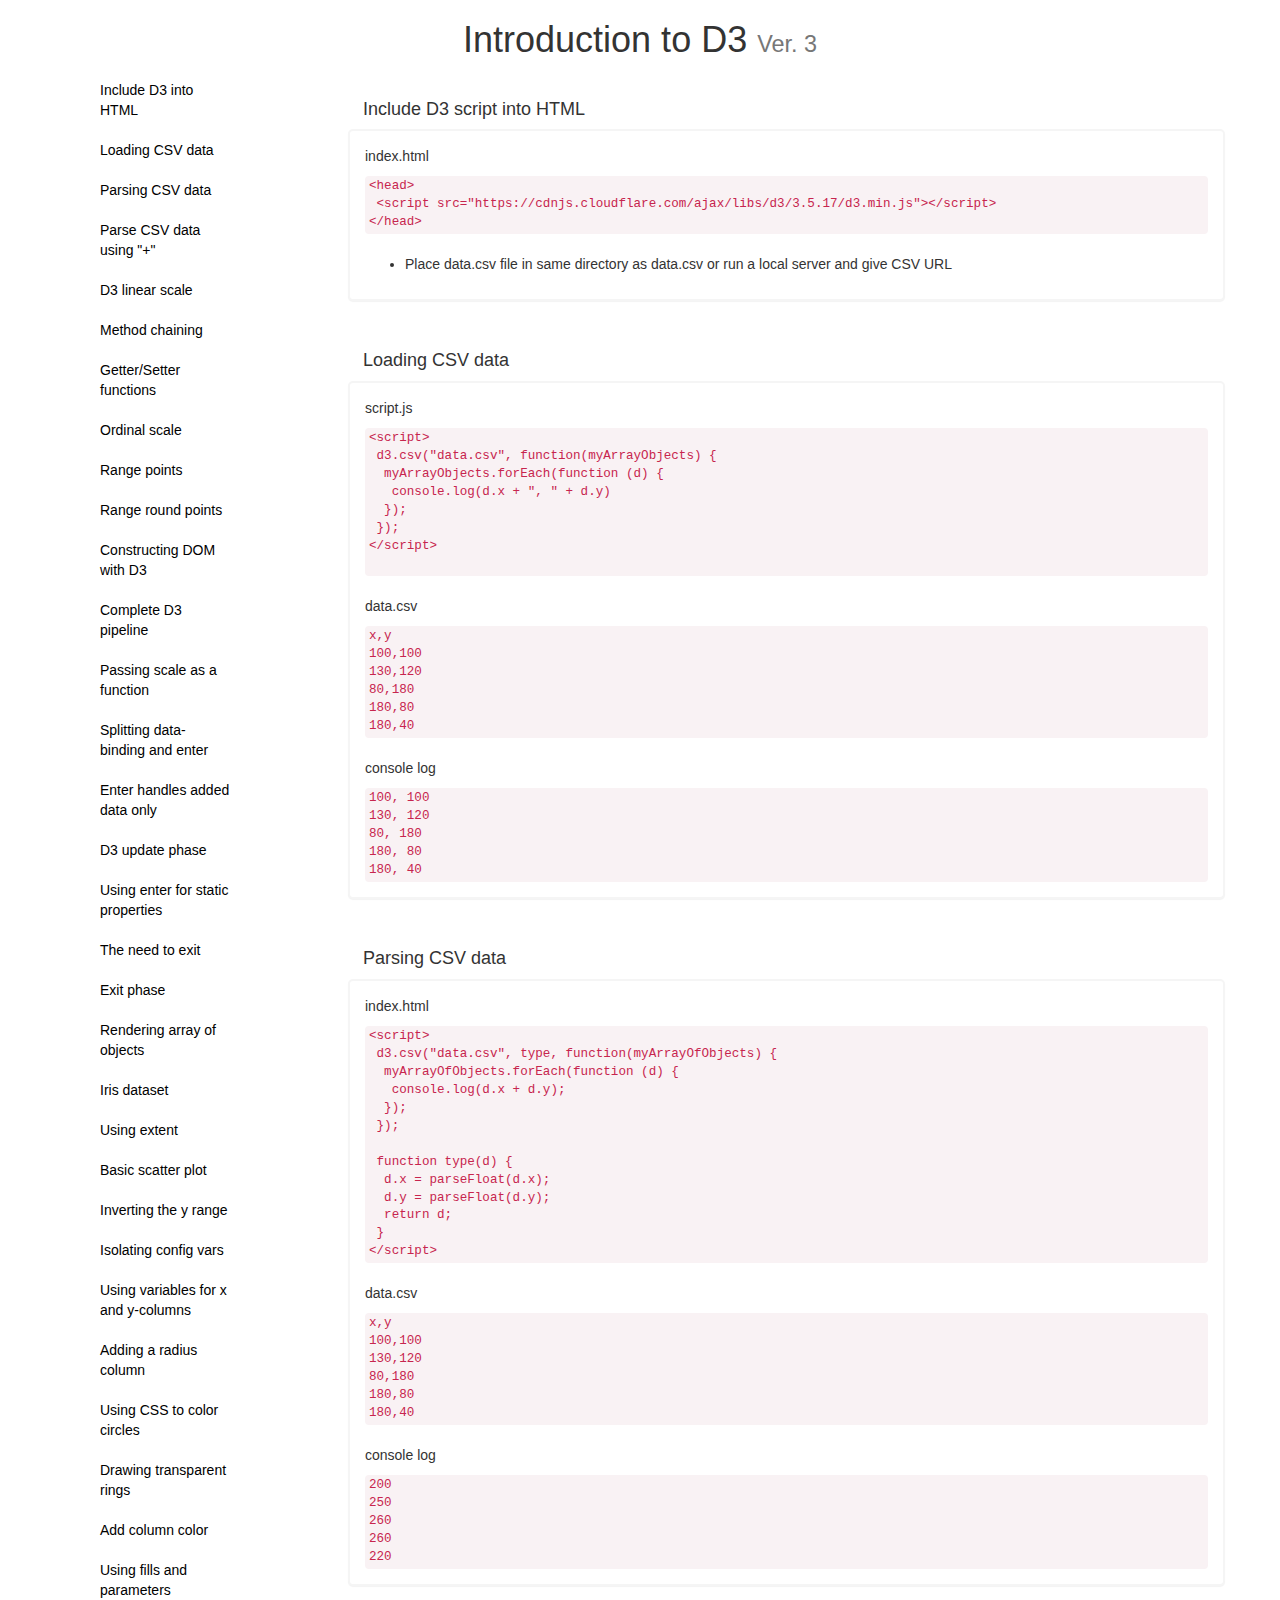
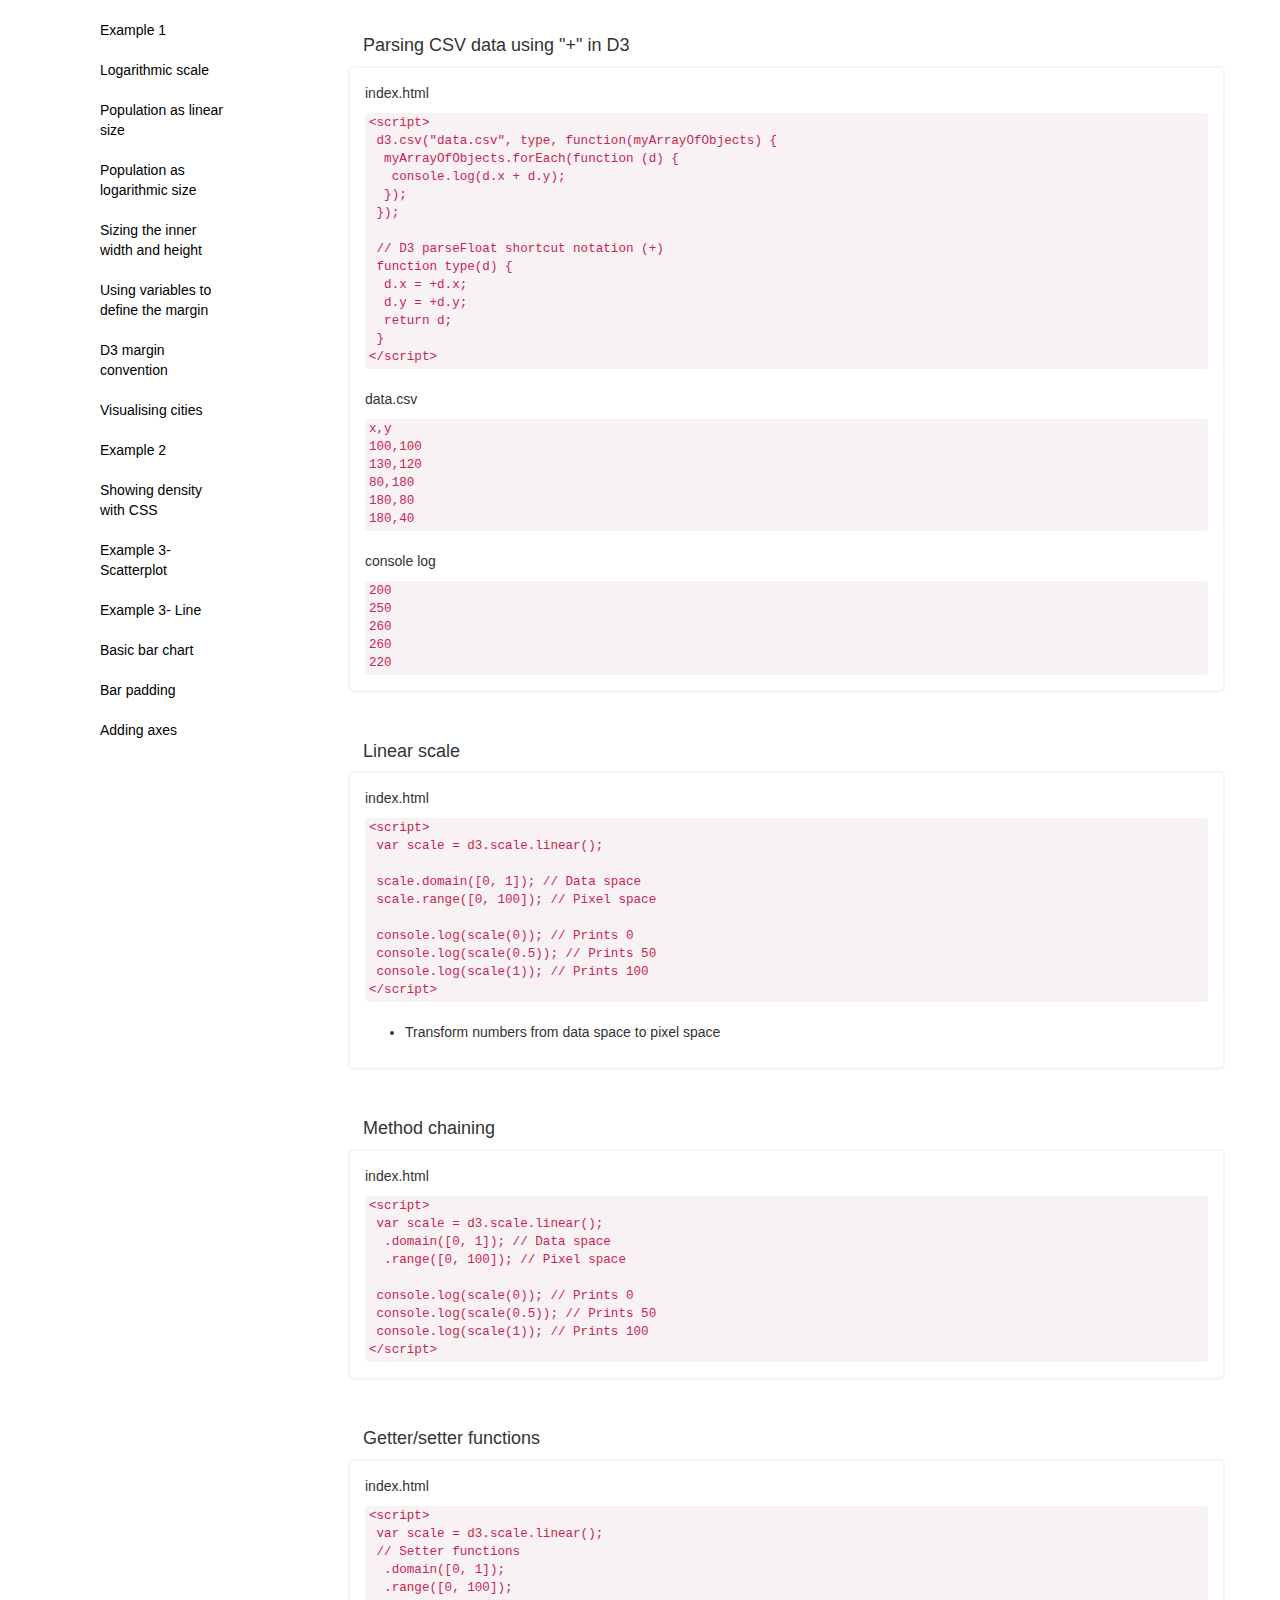
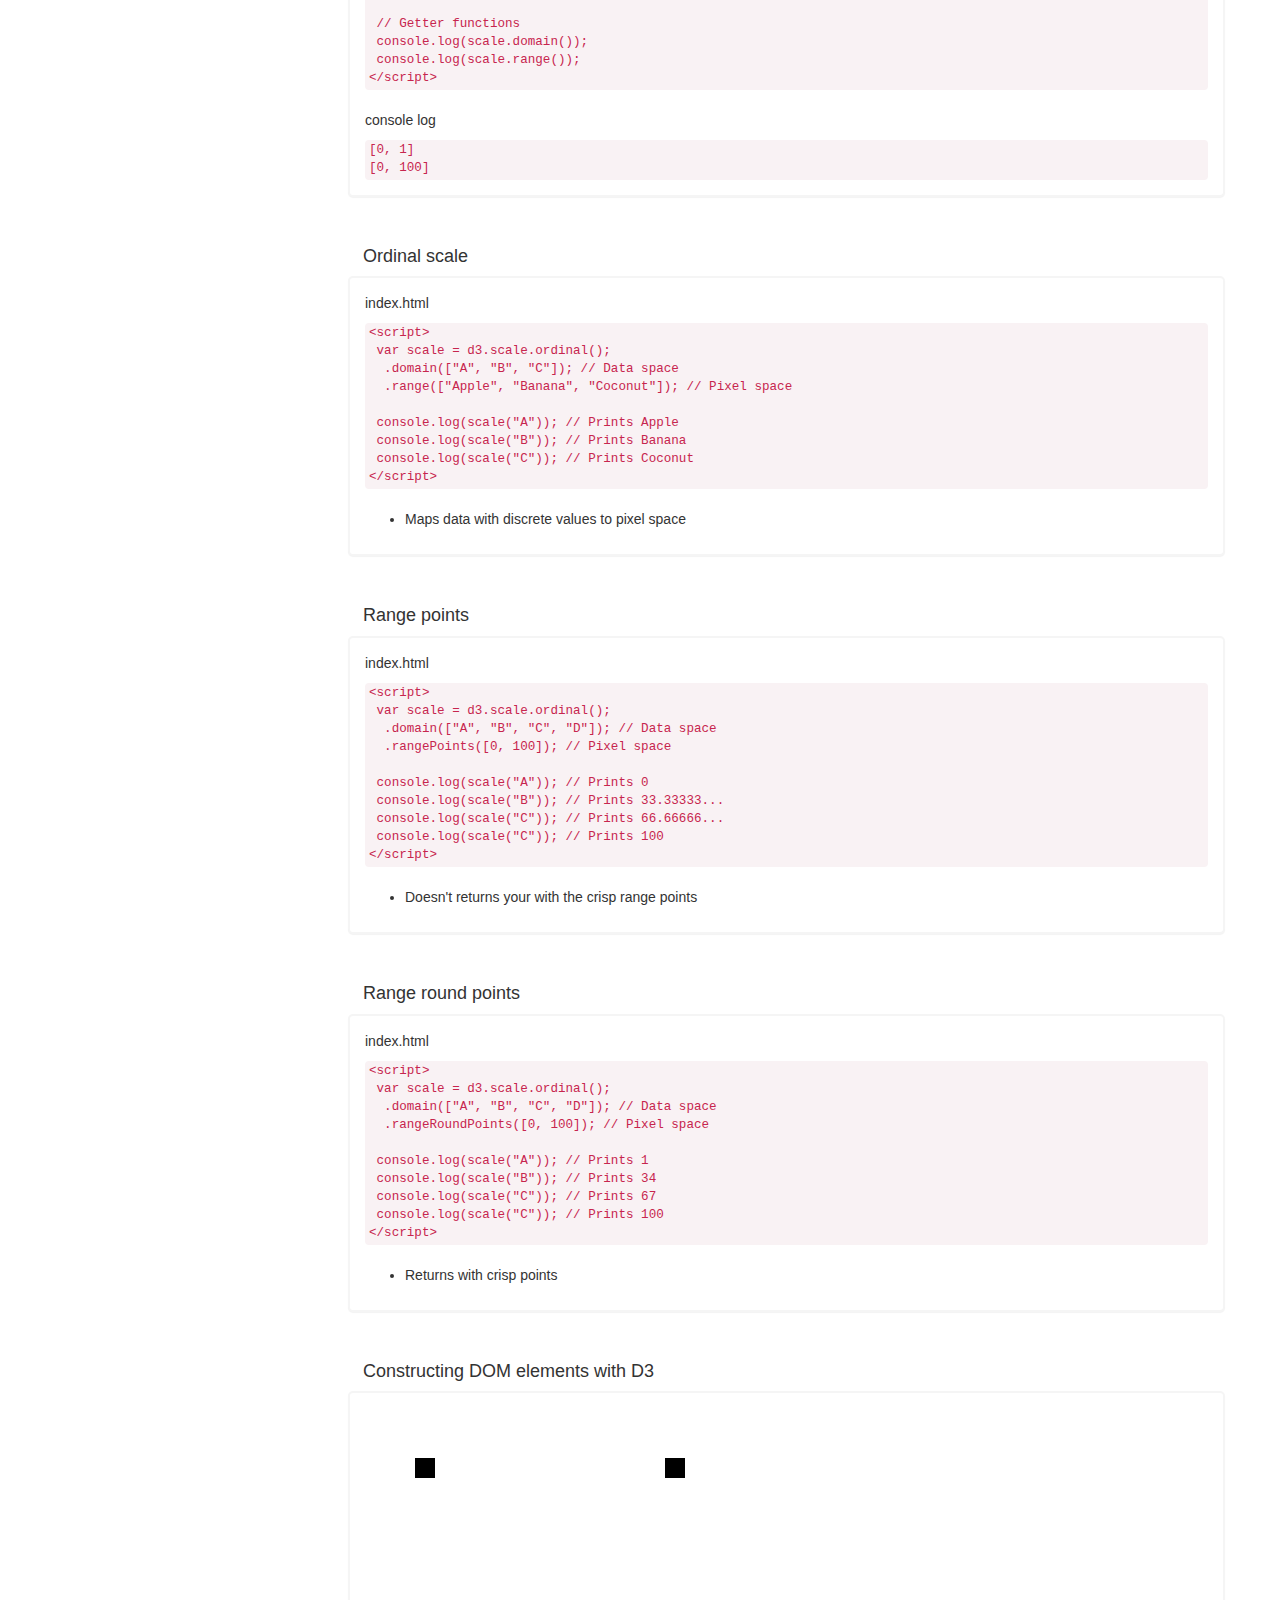
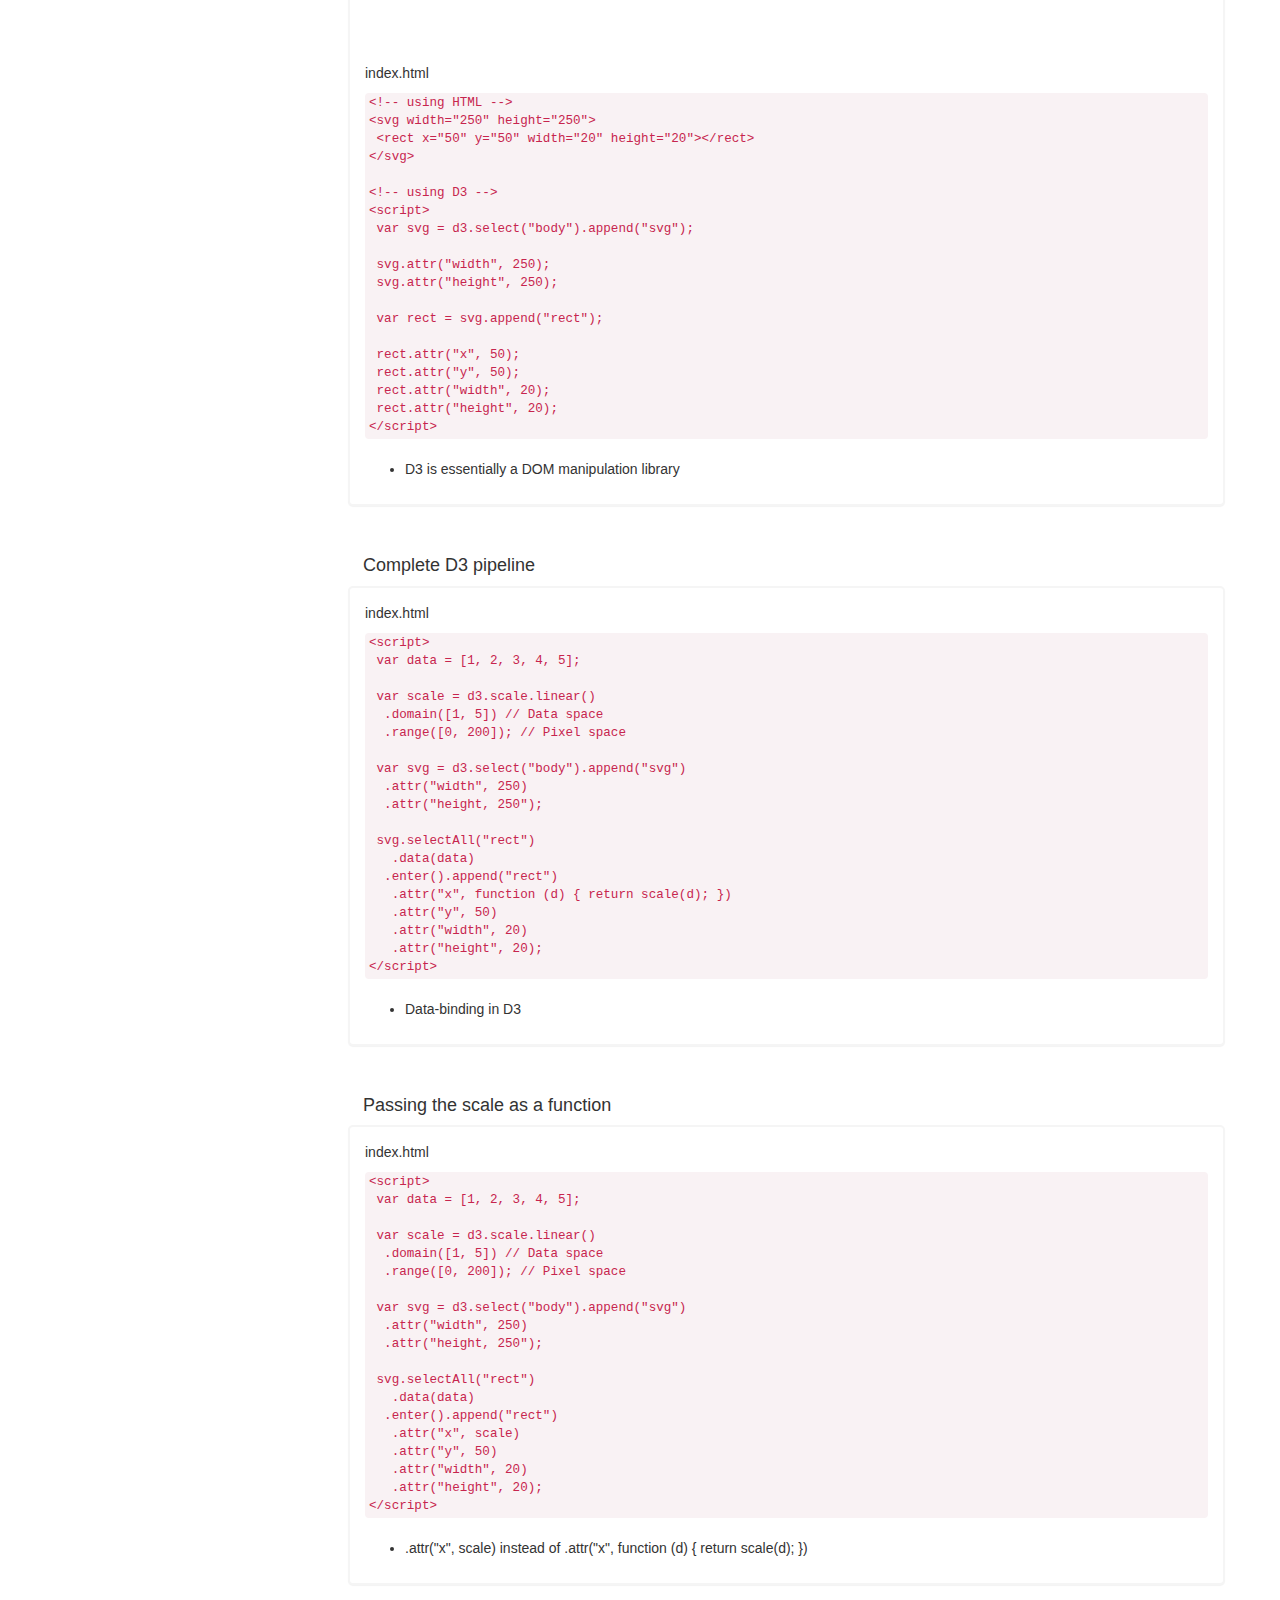
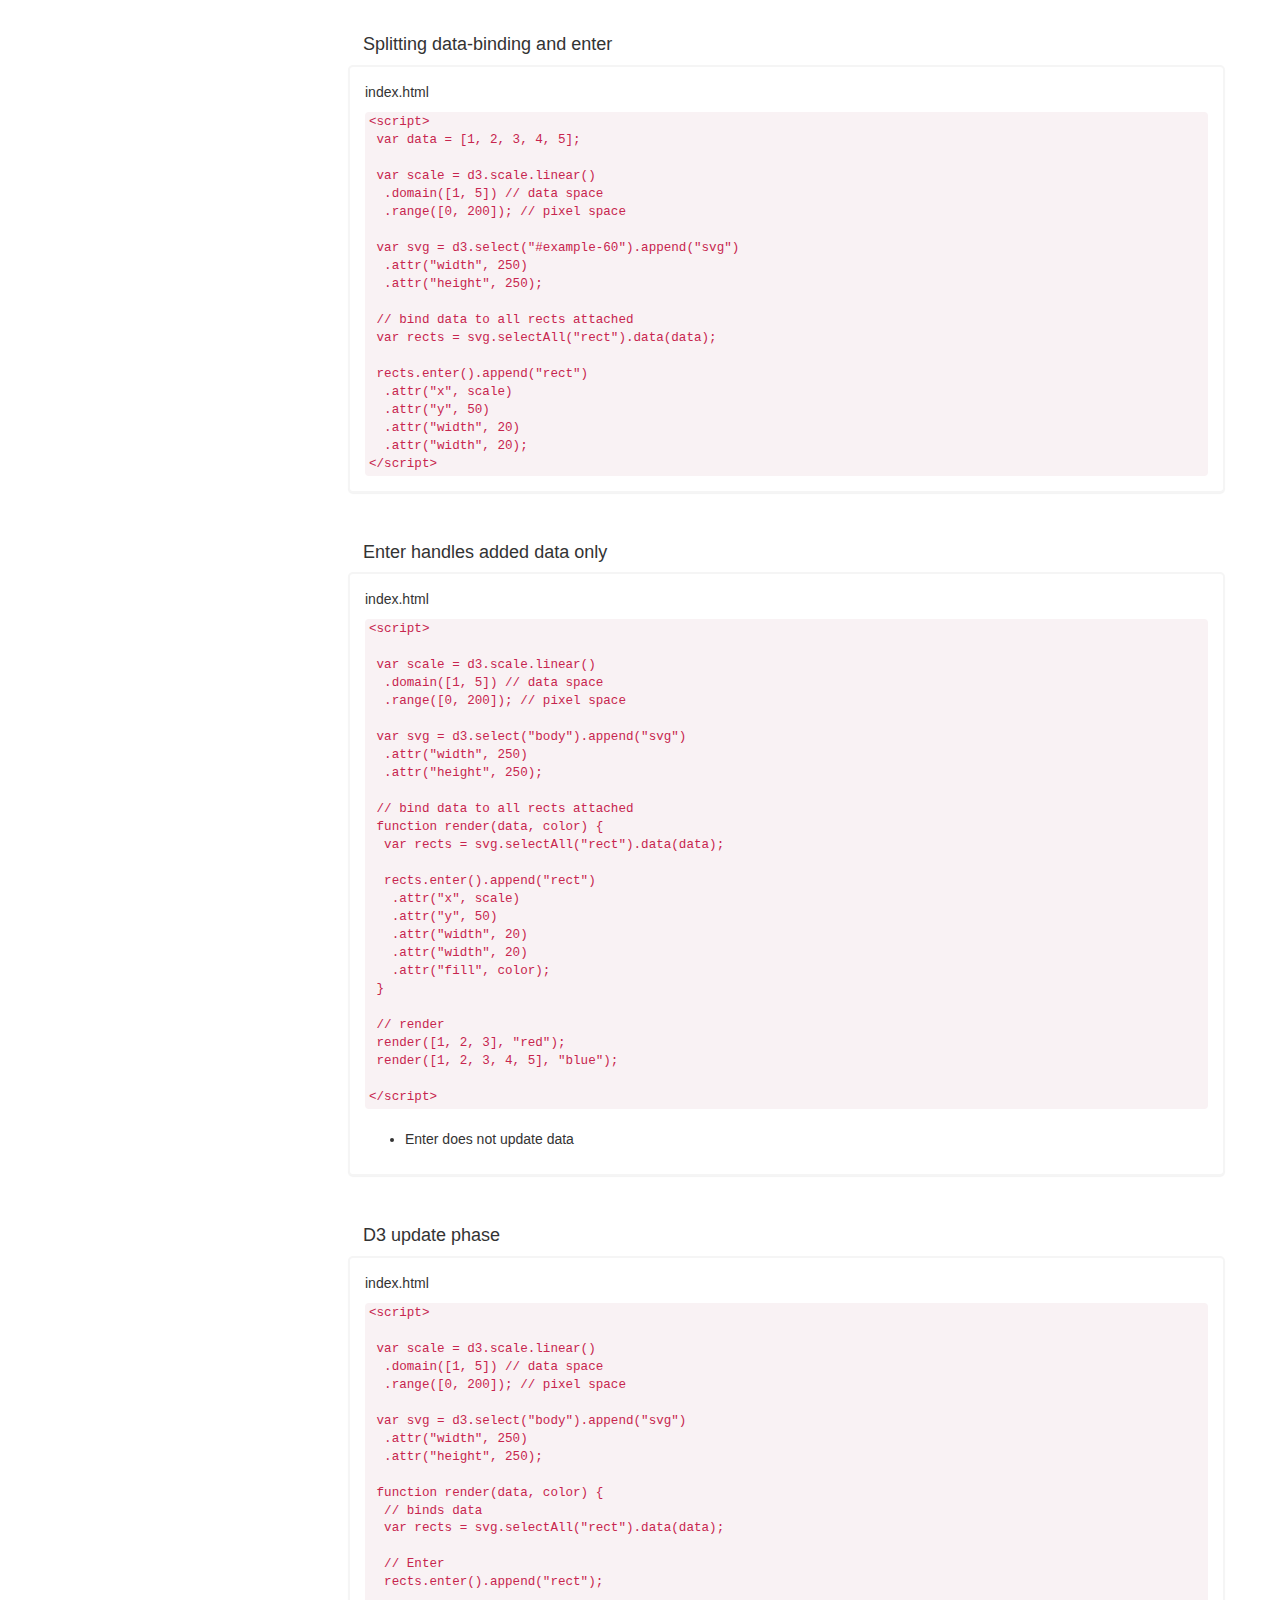
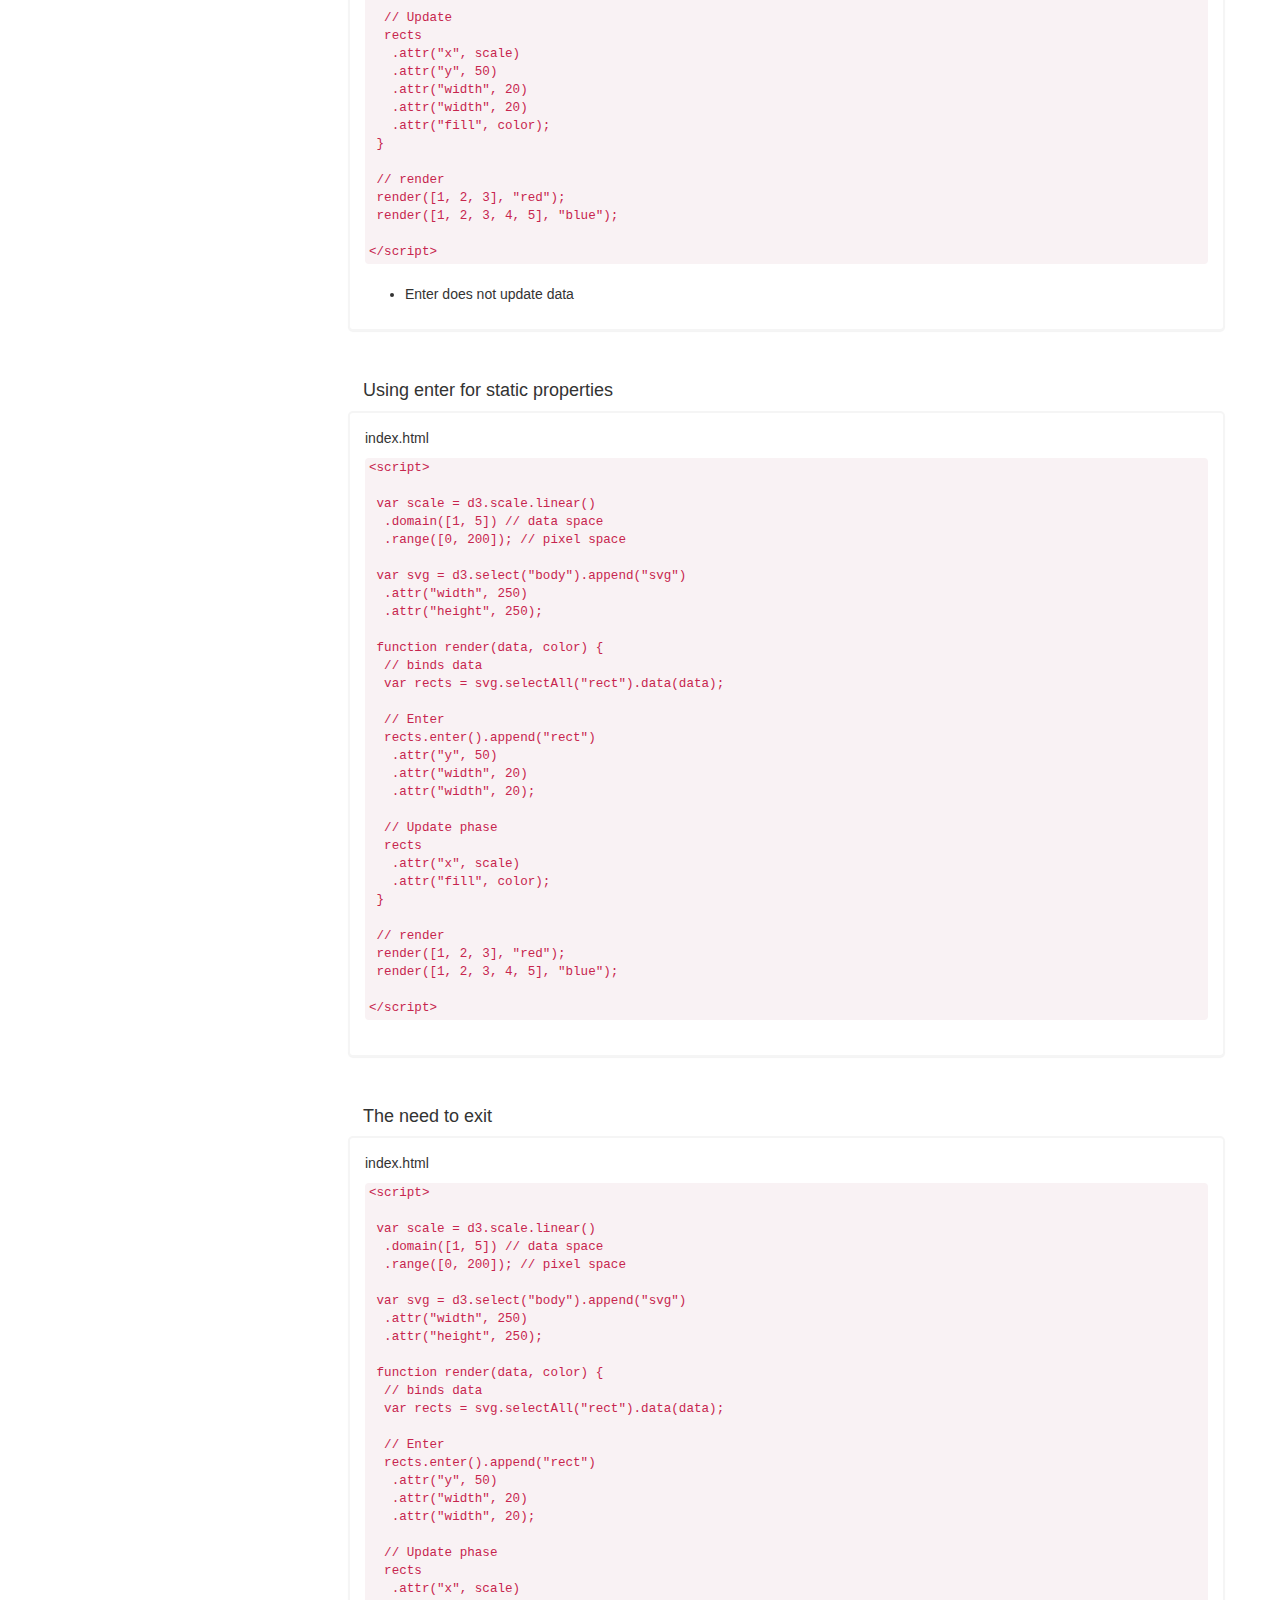
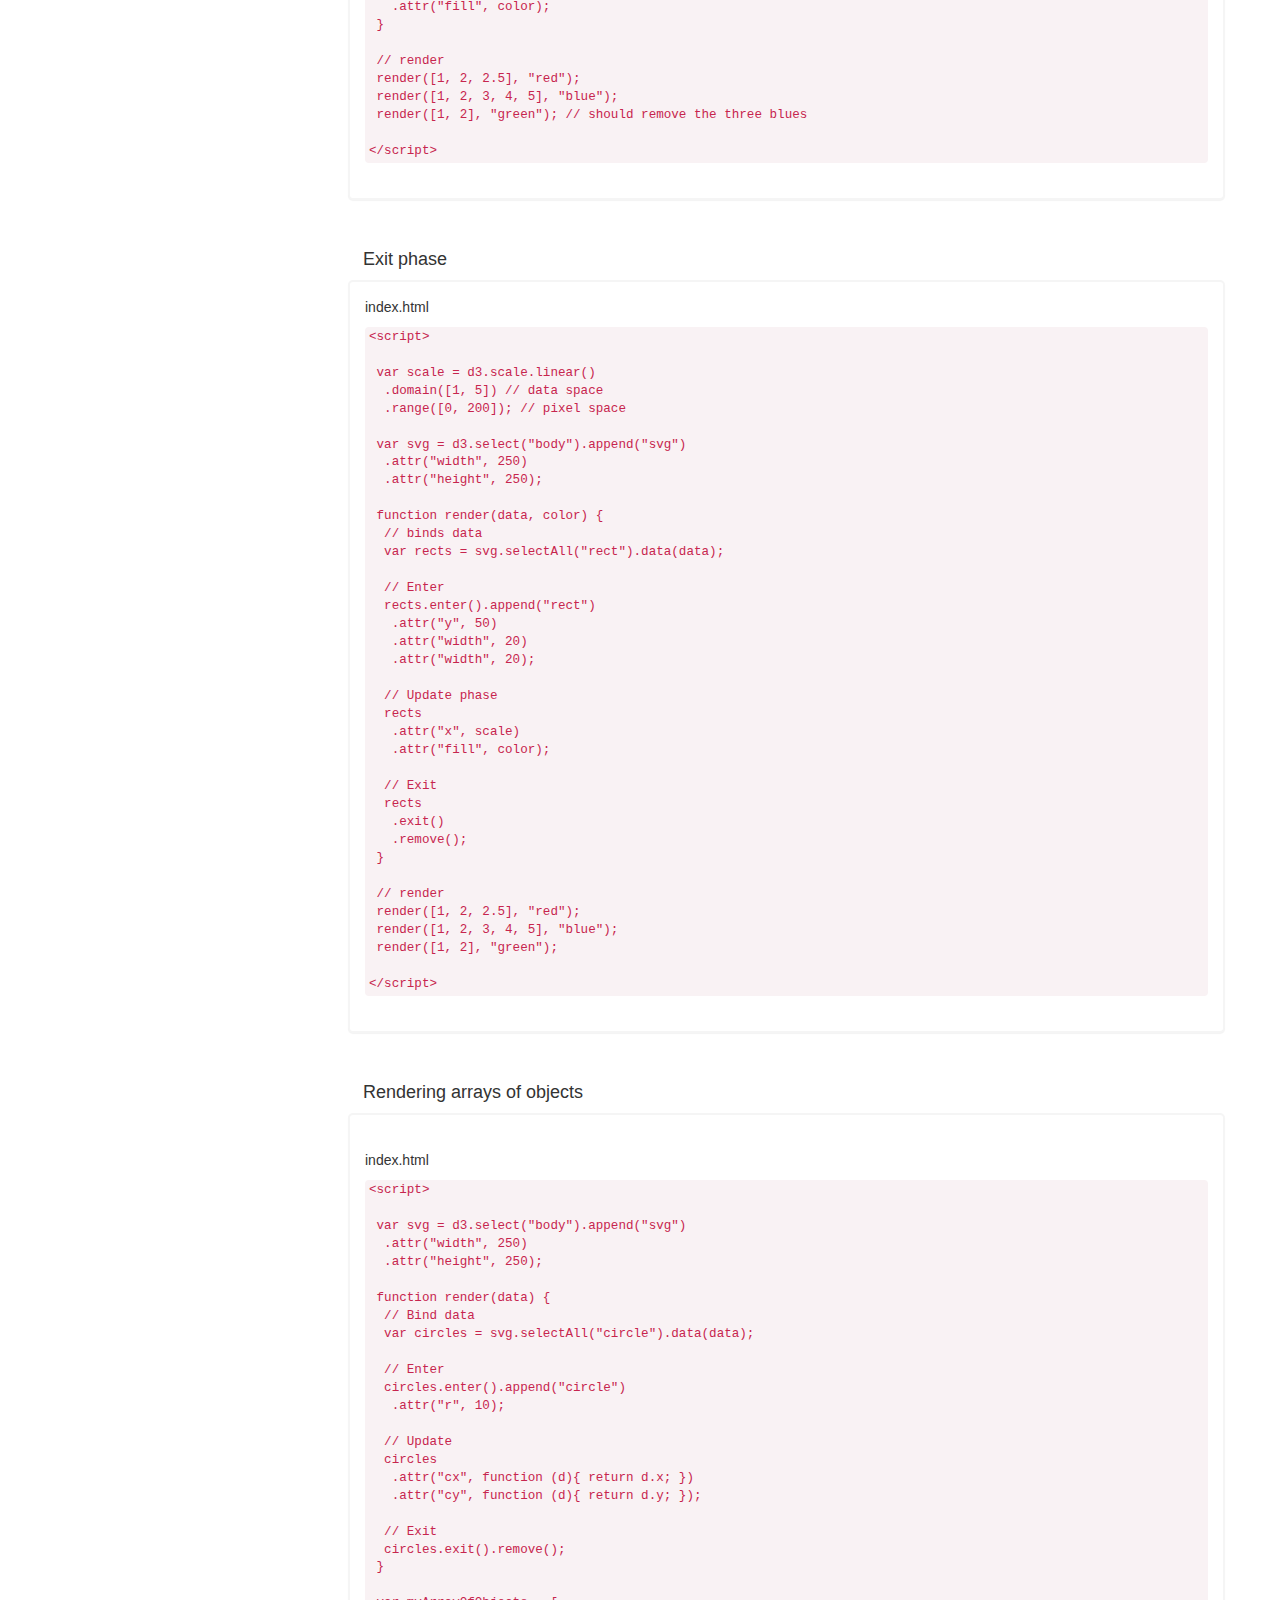
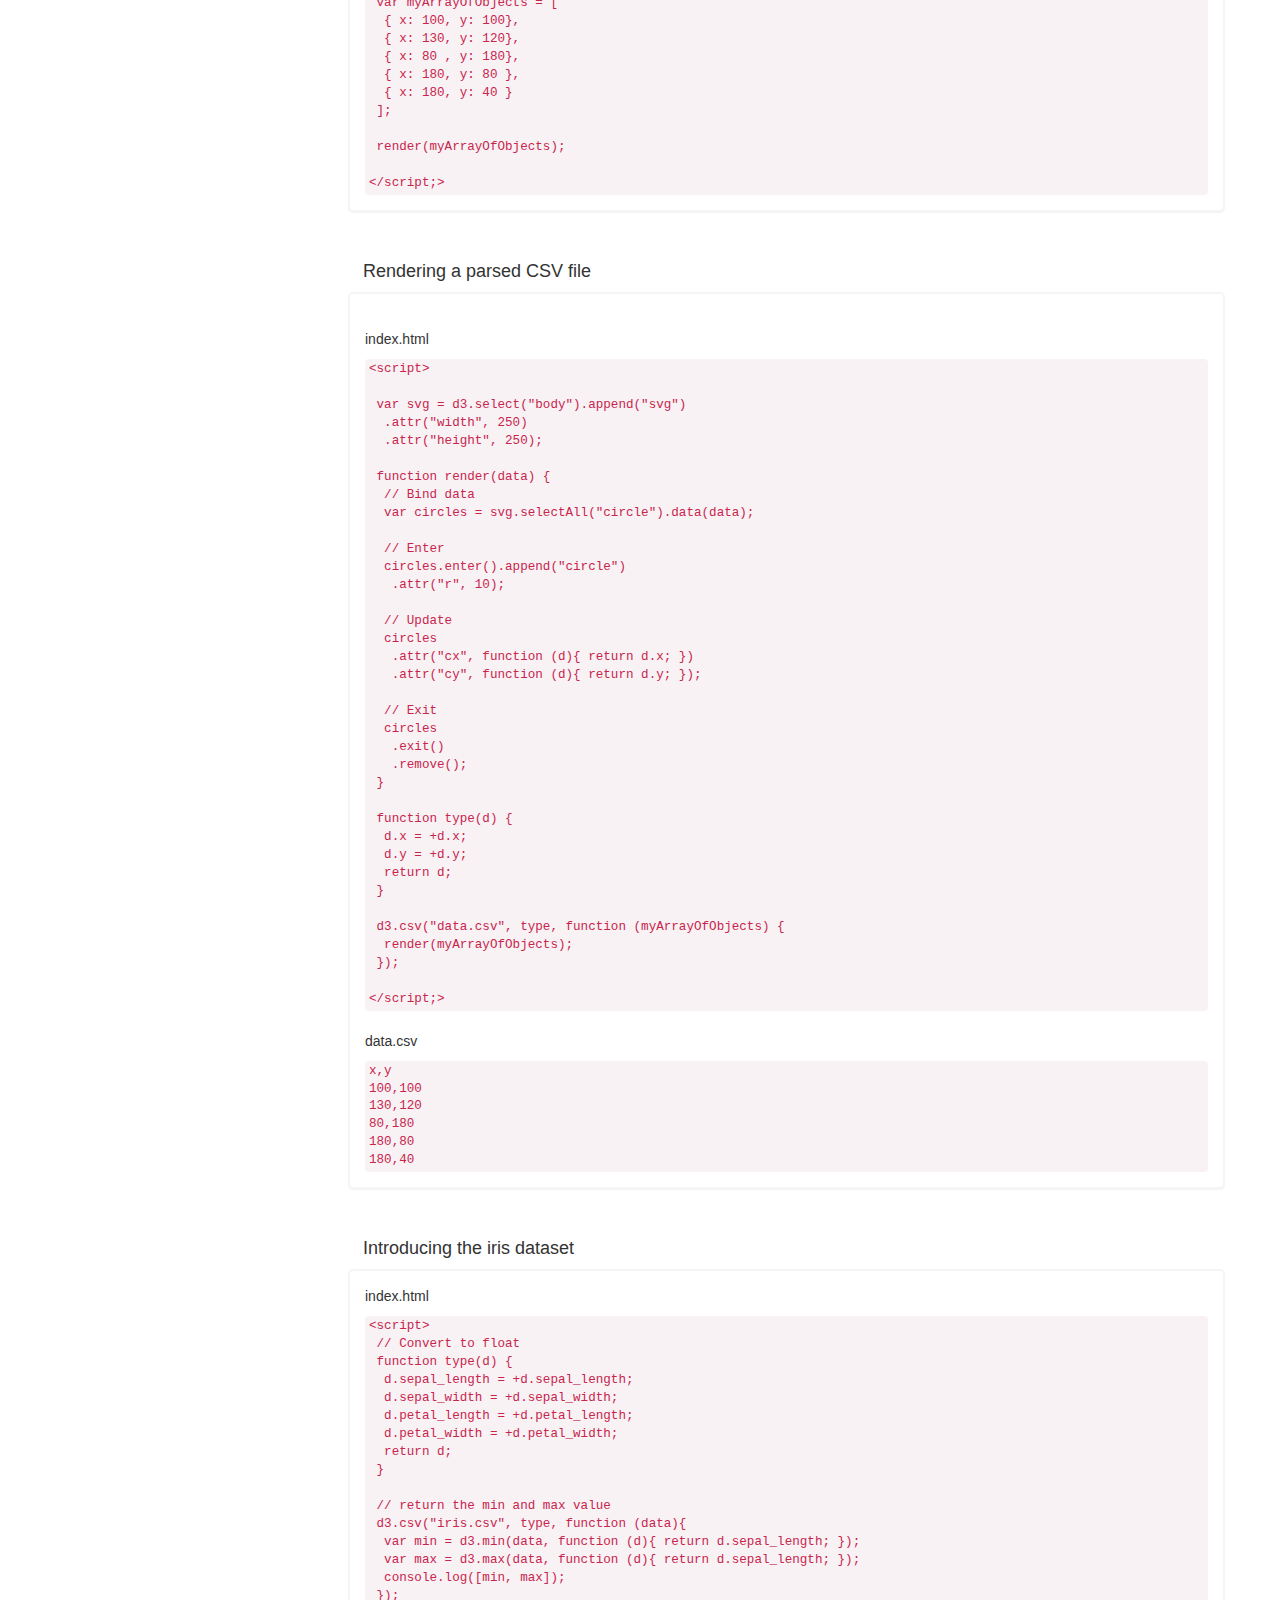
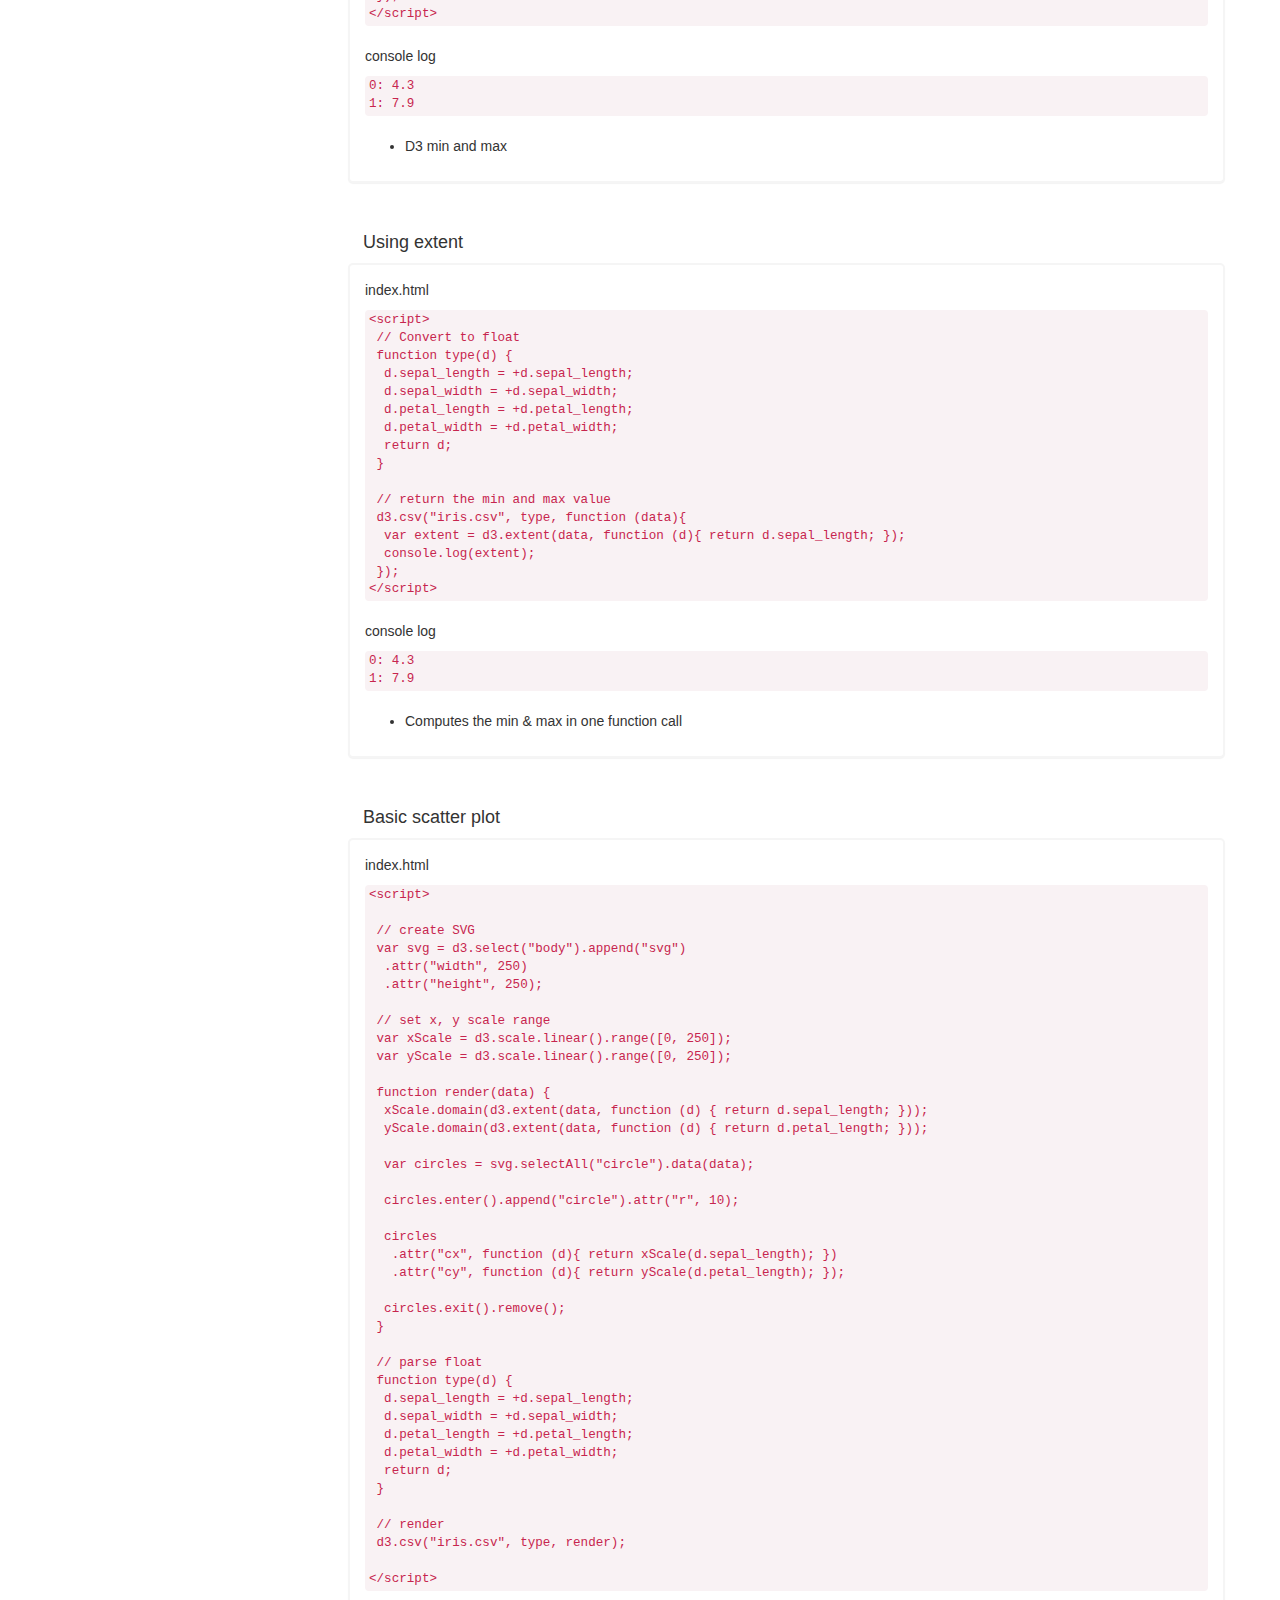
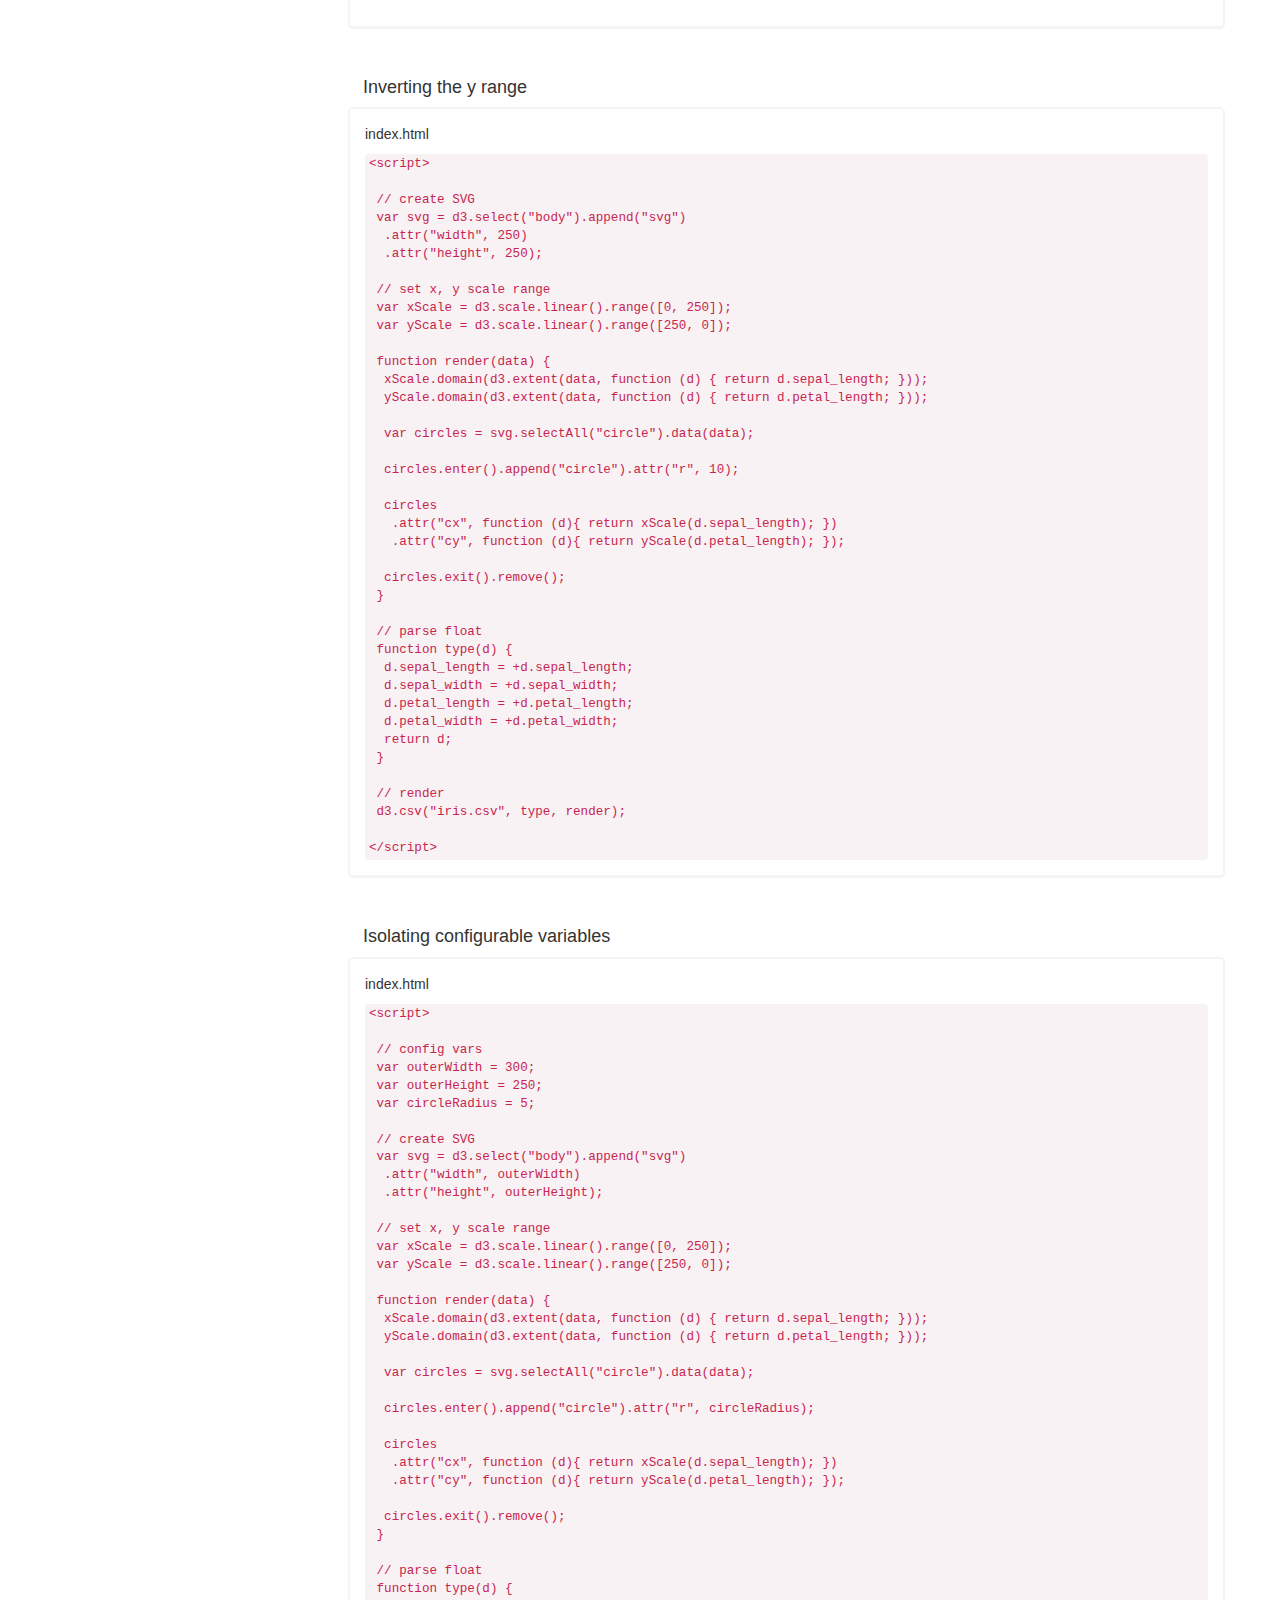
==== index.html @ 50679fd7 "Add axis" ====
<!DOCTYPE html>
<html lang="en">
<head>
  <meta charset="UTF-8">
  <title>Intro to D3</title>
  <link rel="stylesheet" href="https://cdnjs.cloudflare.com/ajax/libs/twitter-bootstrap/3.3.7/css/bootstrap.min.css">
  <link rel="stylesheet" href="css/style.css">
</head>
<body data-spy="scroll" data-target=".scrollspy">
	<div class="container">
		<div class="row">
			<h1 class="text-center">Introduction to D3 <small>Ver. 3</small></h1>
		</div>
		<div class="col-md-2 side-menu scrollspy">
			<ul id="nav" class="nav hidden-xs hidden-sm" data-spy="affix">
				<li><a href="#d3-script-html">Include D3 into HTML</a></li>
				<li><a href="#load-csv">Loading CSV data</a></li>
				<li><a href="#parse-csv">Parsing CSV data</a></li>
				<li><a href="#parse-csv-using-plus">Parse CSV data using "+"</a></li>
				<li><a href="#d3-linear-scale">D3 linear scale</a></li>
				<li><a href="#method-chaining">Method chaining</a></li>
				<li><a href="#getter-setter">Getter/Setter functions</a></li>
				<li><a href="#ordinal-scale">Ordinal scale</a></li>
				<li><a href="#range-points">Range points</a></li>
				<li><a href="#range-roundpoints">Range round points</a></li>
				<li><a href="#constructing-dom">Constructing DOM with D3</a></li>
				<li><a href="#d3-pipeline">Complete D3 pipeline</a></li>
				<li><a href="#passing-scale">Passing scale as a function</a></li>
				<li><a href="#data-binding-and-enter">Splitting data-binding and enter</a></li>
				<li><a href="#enter-handles-data">Enter handles added data only</a></li>
				<li><a href="#data-update">D3 update phase</a></li>
				<li><a href="#enter-static">Using enter for static properties</a></li>
				<li><a href="#need-to-exit">The need to exit</a></li>
				<li><a href="#exit-phase">Exit phase</a></li>
				<li><a href="#render-array">Rendering array of objects</a></li>
				<li><a href="#iris-dataset">Iris dataset</a></li>
				<li><a href="#using-extent">Using extent</a></li>
				<li><a href="#basic-scatterplot">Basic scatter plot</a></li>
				<li><a href="#invert-y-plot">Inverting the y range</a></li>
				<li><a href="#config-var">Isolating config vars</a></li>
				<li><a href="#var-x-y">Using variables for x and y-columns</a></li>
				<li><a href="#radius-column">Adding a radius column</a></li>
				<li><a href="#color-circles">Using CSS to color circles</a></li>
				<li><a href="#transparent-rings">Drawing transparent rings</a></li>
				<li><a href="#column-color">Add column color</a></li>
				<li><a href="#fills-parameter">Using fills and parameters</a></li>
				<li><a href="#pop-gdp">Example 1</a></li>
				<li><a href="#log-scale">Logarithmic scale</a></li>
				<li><a href="#pop-linear-size">Population as linear size</a></li>
				<li><a href="#pop-log-size">Population as logarithmic size</a></li>
				<li><a href="#sizing-inner-width-height">Sizing the inner width and height</a></li>
				<li><a href="#margin-var">Using variables to define the margin</a></li>
				<li><a href="#d3-margin">D3 margin convention</a></li>
        <li><a href="#visualising-cities">Visualising cities</a></li>
				<li><a href="#example-2">Example 2</a></li>
        <li><a href="#density-transparency-css">Showing density with CSS</a></li>
        <li><a href="#data-temperature">Example 3- Scatterplot</a></li>
        <li><a href="#data-temperature-line">Example 3- Line</a></li>
        <li><a href="#basic-barchart">Basic bar chart</a></li>
        <li><a href="#bar-padding">Bar padding</a></li>
        <li><a href="#add-axes">Adding axes</a></li>
			</ul>
		</div>
		<div class="col-md-10 col-xs-12 main-container">
			<br />
			<div id="d3-script-html">
				<h4>Include D3 script into HTML</h4>
				<div class="row panel">
					<p>index.html</p>
					<code>
						&lt;head&gt;<br />
						&nbsp;&lt;script src="https://cdnjs.cloudflare.com/ajax/libs/d3/3.5.17/d3.min.js"&gt;&lt;/script&gt;<br />
						&lt;/head&gt;
					</code>
					<br />
					<ul>
						<li>Place data.csv file in same directory as data.csv or run a local server and give CSV URL</li>
					</ul>
				</div>
			</div>
			<br />
			<div id="load-csv">
				<h4>Loading CSV data</h4>
				<div class="row panel">
					<p>script.js</p>
					<code>
						&lt;script&gt;<br />
						&nbsp;d3.csv("data.csv", function(myArrayObjects) {<br />
						&nbsp;&nbsp;myArrayObjects.forEach(function (d) {<br />
						&nbsp;&nbsp;&nbsp;console.log(d.x + ", " + d.y) <br />
						&nbsp;&nbsp;});<br />
						&nbsp;});<br />
						&lt;/script&gt;<br />
						<br />
					</code>
					<br />
					<p>data.csv</p>
					<code>
						x,y <br />
						100,100 <br />
						130,120 <br />
						80,180 <br />
						180,80 <br />
						180,40
					</code>
					<br />
					<p>console log</p>
					<code>
						100, 100 <br />
						130, 120 <br />
						80, 180 <br />
						180, 80 <br />
						180, 40
					</code>
				</div>
			</div>
			<br />
			<div id="parse-csv">
				<h4>Parsing CSV data</h4>
				<div class="row panel">
					<p>index.html</p>
					<code>
						&lt;script&gt;<br />
						&nbsp;d3.csv("data.csv", type, function(myArrayOfObjects) { <br />
						&nbsp;&nbsp;myArrayOfObjects.forEach(function (d) { <br />
						&nbsp;&nbsp;&nbsp;console.log(d.x + d.y); <br />
						&nbsp;&nbsp;}); <br />
						&nbsp;}); <br />
						<br />
						&nbsp;function type(d) { <br />
						&nbsp;&nbsp;d.x = parseFloat(d.x); <br />
						&nbsp;&nbsp;d.y = parseFloat(d.y); <br />
						&nbsp;&nbsp;return d; <br />
						&nbsp;} <br />
						&lt;/script&gt;
					</code>
					<br />
					<p>data.csv</p>
					<code>
						x,y <br />
						100,100 <br />
						130,120 <br />
						80,180 <br />
						180,80 <br />
						180,40
					</code>
					<br />
					<p>console log</p>
					<code>
						200 <br />
						250 <br />
						260 <br />
						260 <br />
						220
					</code>
				</div>
			</div>
			<br />
			<div id="parse-csv-using-plus">
				<h4>Parsing CSV data using "+" in D3</h4>
				<div class="row panel">
					<p>index.html</p>
					<code>
						&lt;script&gt;<br />
						&nbsp;d3.csv("data.csv", type, function(myArrayOfObjects) { <br />
						&nbsp;&nbsp;myArrayOfObjects.forEach(function (d) { <br />
						&nbsp;&nbsp;&nbsp;console.log(d.x + d.y); <br />
						&nbsp;&nbsp;}); <br />
						&nbsp;}); <br />
						<br />
						&nbsp;// D3 parseFloat shortcut notation (+) <br />
						&nbsp;function type(d) { <br />
						&nbsp;&nbsp;d.x = +d.x; <br />
						&nbsp;&nbsp;d.y = +d.y; <br />
						&nbsp;&nbsp;return d; <br />
						&nbsp;} <br />
						&lt;/script&gt;
					</code>
					<br />
					<p>data.csv</p>
					<code>
						x,y <br />
						100,100 <br />
						130,120 <br />
						80,180 <br />
						180,80 <br />
						180,40
					</code>
					<br />
					<p>console log</p>
					<code>
						200 <br />
						250 <br />
						260 <br />
						260 <br />
						220
					</code>
				</div>
			</div>
			<br />
			<div id="d3-linear-scale">
				<h4>Linear scale</h4>
				<div class="row panel">
					<p>index.html</p>
					<code>
						&lt;script&gt;<br />
						&nbsp;var scale = d3.scale.linear();<br />
						<br />
						&nbsp;scale.domain([0, 1]); // Data space <br />
						&nbsp;scale.range([0, 100]); // Pixel space <br />
						<br />
						&nbsp;console.log(scale(0)); // Prints 0 <br />
						&nbsp;console.log(scale(0.5)); // Prints 50 <br />
						&nbsp;console.log(scale(1)); // Prints 100 <br />
						&lt;/script&gt;
					</code>
					<br />
					<ul>
						<li>Transform numbers from data space to pixel space</li>
					</ul>
				</div>
			</div>
			<br />
			<div id="method-chaining">
				<h4>Method chaining</h4>
				<div class="row panel">
					<p>index.html</p>
					<code>
						&lt;script&gt;<br />
						&nbsp;var scale = d3.scale.linear();<br />
						&nbsp;&nbsp;.domain([0, 1]); // Data space <br />
						&nbsp;&nbsp;.range([0, 100]); // Pixel space <br />
						<br />
						&nbsp;console.log(scale(0)); // Prints 0 <br />
						&nbsp;console.log(scale(0.5)); // Prints 50 <br />
						&nbsp;console.log(scale(1)); // Prints 100 <br />
						&lt;/script&gt;
					</code>
				</div>
			</div>
			<br />
			<div id="getter-setter">
				<h4>Getter/setter functions</h4>
				<div class="row panel">
					<p>index.html</p>
					<code>
						&lt;script&gt;<br />
						&nbsp;var scale = d3.scale.linear();<br />
						&nbsp;// Setter functions <br />
						&nbsp;&nbsp;.domain([0, 1]); <br />
						&nbsp;&nbsp;.range([0, 100]);
						<br />
						<br />
						&nbsp;// Getter functions <br />
						&nbsp;console.log(scale.domain()); <br />
						&nbsp;console.log(scale.range()); <br />
						&lt;/script&gt;
					</code>
					<br />
					<p>console log</p>
					<code>
						[0, 1] <br />
						[0, 100]
					</code>
				</div>
			</div>
			<br />
			<div id="ordinal-scale">
				<h4>Ordinal scale</h4>
				<div class="row panel">
					<p>index.html</p>
					<code>
						&lt;script&gt;<br />
						&nbsp;var scale = d3.scale.ordinal();<br />
						&nbsp;&nbsp;.domain(["A", "B", "C"]); // Data space <br />
						&nbsp;&nbsp;.range(["Apple", "Banana", "Coconut"]); // Pixel space <br />
						<br />
						&nbsp;console.log(scale("A")); // Prints Apple <br />
						&nbsp;console.log(scale("B")); // Prints Banana <br />
						&nbsp;console.log(scale("C")); // Prints Coconut <br />
						&lt;/script&gt;
					</code>
					<br />
					<ul>
						<li>Maps data with discrete values to pixel space</li>
					</ul>
				</div>
			</div>
			<br />
			<div id="range-points">
				<h4>Range points</h4>
				<div class="row panel">
					<p>index.html</p>
					<code>
						&lt;script&gt;<br />
						&nbsp;var scale = d3.scale.ordinal();<br />
						&nbsp;&nbsp;.domain(["A", "B", "C", "D"]); // Data space <br />
						&nbsp;&nbsp;.rangePoints([0, 100]); // Pixel space <br />
						<br />
						&nbsp;console.log(scale("A")); // Prints 0 <br />
						&nbsp;console.log(scale("B")); // Prints 33.33333... <br />
						&nbsp;console.log(scale("C")); // Prints 66.66666... <br />
						&nbsp;console.log(scale("C")); // Prints 100 <br />
						&lt;/script&gt;
					</code>
					<br />
					<ul>
						<li>Doesn't returns your with the crisp range points</li>
					</ul>
				</div>
			</div>
			<br />
			<div id="range-roundpoints">
				<h4>Range round points</h4>
				<div class="row panel">
					<p>index.html</p>
					<code>
						&lt;script&gt;<br />
						&nbsp;var scale = d3.scale.ordinal();<br />
						&nbsp;&nbsp;.domain(["A", "B", "C", "D"]); // Data space <br />
						&nbsp;&nbsp;.rangeRoundPoints([0, 100]); // Pixel space <br />
						<br />
						&nbsp;console.log(scale("A")); // Prints 1 <br />
						&nbsp;console.log(scale("B")); // Prints 34 <br />
						&nbsp;console.log(scale("C")); // Prints 67 <br />
						&nbsp;console.log(scale("C")); // Prints 100 <br />
						&lt;/script&gt;
					</code>
					<br />
					<ul>
						<li>Returns with crisp points</li>
					</ul>
				</div>
			</div>
			<br />
			<div id="constructing-dom">
				<h4>Constructing DOM elements with D3</h4>
				<div class="row panel">
					<svg width="450" height="250">
						<rect x="50", y="50" width="20" height="20"></rect>
						<rect x="300", y="50" width="20" height="20"></rect>
					</svg>
					<p>index.html</p>
					<code>
						&lt;!-- using HTML --&gt;<br />
						&lt;svg width="250" height="250"&gt; <br />
      			&nbsp;&lt;rect x="50" y="50" width="20" height="20"&gt;&lt;/rect&gt; <br />
    				&lt;/svg&gt; <br />
						<br />
						&lt;!-- using D3 --&gt;<br />
						&lt;script&gt; <br />
							&nbsp;var svg = d3.select("body").append("svg"); <br />
							<br />
							&nbsp;svg.attr("width",  250); <br />
							&nbsp;svg.attr("height", 250); <br />
							<br />
							&nbsp;var rect = svg.append("rect"); <br />
							<br />
							&nbsp;rect.attr("x", 50); <br />
							&nbsp;rect.attr("y", 50); <br />
							&nbsp;rect.attr("width", 20); <br />
							&nbsp;rect.attr("height", 20); <br />
						&lt;/script&gt; <br />
					</code>
					<br />
					<ul>
						<li>D3 is essentially a DOM manipulation library</li>
					</ul>
				</div>
			</div>
			<br />
			<div id="d3-pipeline">
				<h4>Complete D3 pipeline</h4>
				<div class="row panel">
					<div id="example-58"></div>
					<p>index.html</p>
					<code>
						&lt;script&gt; <br />
						&nbsp;var data = [1, 2, 3, 4, 5];<br />
						<br />
						&nbsp;var scale = d3.scale.linear() <br />
						&nbsp;&nbsp;.domain([1, 5]) // Data space <br />
						&nbsp;&nbsp;.range([0, 200]); // Pixel space <br />
						<br />
						&nbsp;var svg = d3.select("body").append("svg") <br />
						&nbsp;&nbsp;.attr("width", 250) <br />
						&nbsp;&nbsp;.attr("height, 250"); <br />
						<br />
						&nbsp;svg.selectAll("rect") <br />
						&nbsp;&nbsp;&nbsp;.data(data) <br />
						&nbsp;&nbsp;.enter().append("rect") <br />
						&nbsp;&nbsp;&nbsp;.attr("x", function (d) { return scale(d); }) <br />
						&nbsp;&nbsp;&nbsp;.attr("y", 50) <br />
						&nbsp;&nbsp;&nbsp;.attr("width", 20) <br />
						&nbsp;&nbsp;&nbsp;.attr("height", 20); <br />
						&lt;/script&gt;
					</code>
					<br />
					<ul>
						<li>Data-binding in D3</li>
					</ul>
				</div>
			</div>
			<br />
			<div id="passing-scale">
				<h4>Passing the scale as a function</h4>
				<div class="row panel">
					<div id="example-59"></div>
					<p>index.html</p>
					<code>
						&lt;script&gt; <br />
						&nbsp;var data = [1, 2, 3, 4, 5];<br />
						<br />
						&nbsp;var scale = d3.scale.linear() <br />
						&nbsp;&nbsp;.domain([1, 5]) // Data space <br />
						&nbsp;&nbsp;.range([0, 200]); // Pixel space <br />
						<br />
						&nbsp;var svg = d3.select("body").append("svg") <br />
						&nbsp;&nbsp;.attr("width", 250) <br />
						&nbsp;&nbsp;.attr("height, 250"); <br />
						<br />
						&nbsp;svg.selectAll("rect") <br />
						&nbsp;&nbsp;&nbsp;.data(data) <br />
						&nbsp;&nbsp;.enter().append("rect") <br />
						&nbsp;&nbsp;&nbsp;.attr("x", scale) <br />
						&nbsp;&nbsp;&nbsp;.attr("y", 50) <br />
						&nbsp;&nbsp;&nbsp;.attr("width", 20) <br />
						&nbsp;&nbsp;&nbsp;.attr("height", 20); <br />
						&lt;/script&gt;
					</code>
					<br />
					<ul>
						<li>.attr("x", scale) instead of .attr("x", function (d) { return scale(d); })</li>
					</ul>
				</div>
			</div>
			<br />
			<div id="data-binding-and-enter">
				<h4>Splitting data-binding and enter</h4>
				<div class="row panel">
					<div id="example-60"></div>
					<p>index.html</p>
					<code>
						&lt;script&gt; <br />
						&nbsp;var data = [1, 2, 3, 4, 5]; <br />
						<br />
						&nbsp;var scale = d3.scale.linear() <br />
						&nbsp;&nbsp;.domain([1, 5]) // data space <br />
						&nbsp;&nbsp;.range([0, 200]); // pixel space <br />
						<br />
						&nbsp;var svg = d3.select("#example-60").append("svg") <br />
						&nbsp;&nbsp;.attr("width", 250) <br />
						&nbsp;&nbsp;.attr("height", 250); <br />
						<br />
						&nbsp;// bind data to all rects attached<br />
						&nbsp;var rects = svg.selectAll("rect").data(data); <br />
						<br />
						&nbsp;rects.enter().append("rect") <br />
						&nbsp;&nbsp;.attr("x", scale) <br />
						&nbsp;&nbsp;.attr("y", 50) <br />
						&nbsp;&nbsp;.attr("width", 20) <br />
						&nbsp;&nbsp;.attr("width", 20); <br />
						&lt;/script&gt;
					</code>
				</div>
			</div>
			<br />
			<div id="enter-handles-data">
				<h4>Enter handles added data only</h4>
				<div class="row panel">
					<div id="example-61"></div>
					<p>index.html</p>
					<code>
						&lt;script&gt; <br />
						<br />
						&nbsp;var scale = d3.scale.linear() <br />
						&nbsp;&nbsp;.domain([1, 5]) // data space <br />
						&nbsp;&nbsp;.range([0, 200]); // pixel space <br />
						<br />
						&nbsp;var svg = d3.select("body").append("svg") <br />
						&nbsp;&nbsp;.attr("width", 250) <br />
						&nbsp;&nbsp;.attr("height", 250); <br />
						<br />
						&nbsp;// bind data to all rects attached<br />
						&nbsp;function render(data, color) { <br />
						&nbsp;&nbsp;var rects = svg.selectAll("rect").data(data); <br />
						<br />
						&nbsp;&nbsp;rects.enter().append("rect") <br />
						&nbsp;&nbsp;&nbsp;.attr("x", scale) <br />
						&nbsp;&nbsp;&nbsp;.attr("y", 50) <br />
						&nbsp;&nbsp;&nbsp;.attr("width", 20) <br />
						&nbsp;&nbsp;&nbsp;.attr("width", 20) <br />
						&nbsp;&nbsp;&nbsp;.attr("fill", color); <br />
						&nbsp;} <br />
						<br />
						&nbsp;// render <br />
						&nbsp;render([1, 2, 3], "red"); <br />
						&nbsp;render([1, 2, 3, 4, 5], "blue"); <br />
						<br />
						&lt;/script&gt;
					</code>
					<br />
					<ul>
						<li>Enter does not update data</li>
					</ul>
				</div>
			</div>
			<br />
			<div id="data-update">
				<h4>D3 update phase</h4>
				<div class="row panel">
					<div id="example-62"></div>
					<p>index.html</p>
					<code>
						&lt;script&gt; <br />
						<br />
						&nbsp;var scale = d3.scale.linear() <br />
						&nbsp;&nbsp;.domain([1, 5]) // data space <br />
						&nbsp;&nbsp;.range([0, 200]); // pixel space <br />
						<br />
						&nbsp;var svg = d3.select("body").append("svg") <br />
						&nbsp;&nbsp;.attr("width", 250) <br />
						&nbsp;&nbsp;.attr("height", 250); <br />
						<br />
						&nbsp;function render(data, color) { <br />
						&nbsp;&nbsp;// binds data <br />
						&nbsp;&nbsp;var rects = svg.selectAll("rect").data(data); <br />
						<br />
						&nbsp;&nbsp;// Enter <br />
						&nbsp;&nbsp;rects.enter().append("rect"); <br />
						<br />
						&nbsp;&nbsp;// Update <br />
						&nbsp;&nbsp;rects <br />
						&nbsp;&nbsp;&nbsp;.attr("x", scale) <br />
						&nbsp;&nbsp;&nbsp;.attr("y", 50) <br />
						&nbsp;&nbsp;&nbsp;.attr("width", 20) <br />
						&nbsp;&nbsp;&nbsp;.attr("width", 20) <br />
						&nbsp;&nbsp;&nbsp;.attr("fill", color); <br />
						&nbsp;} <br />
						<br />
						&nbsp;// render <br />
						&nbsp;render([1, 2, 3], "red"); <br />
						&nbsp;render([1, 2, 3, 4, 5], "blue"); <br />
						<br />
						&lt;/script&gt;
					</code>
					<br />
					<ul>
						<li>Enter does not update data</li>
					</ul>
				</div>
			</div>
			<br />
			<div id="enter-static">
				<h4>Using enter for static properties</h4>
				<div class="row panel">
					<div id="example-63"></div>
					<p>index.html</p>
					<code>
						&lt;script&gt; <br />
						<br />
						&nbsp;var scale = d3.scale.linear() <br />
						&nbsp;&nbsp;.domain([1, 5]) // data space <br />
						&nbsp;&nbsp;.range([0, 200]); // pixel space <br />
						<br />
						&nbsp;var svg = d3.select("body").append("svg") <br />
						&nbsp;&nbsp;.attr("width", 250) <br />
						&nbsp;&nbsp;.attr("height", 250); <br />
						<br />
						&nbsp;function render(data, color) { <br />
						&nbsp;&nbsp;// binds data <br />
						&nbsp;&nbsp;var rects = svg.selectAll("rect").data(data); <br />
						<br />
						&nbsp;&nbsp;// Enter <br />
						&nbsp;&nbsp;rects.enter().append("rect") <br />
						&nbsp;&nbsp;&nbsp;.attr("y", 50) <br />
						&nbsp;&nbsp;&nbsp;.attr("width", 20) <br />
						&nbsp;&nbsp;&nbsp;.attr("width", 20); <br />
						<br />
						&nbsp;&nbsp;// Update phase<br />
						&nbsp;&nbsp;rects <br />
						&nbsp;&nbsp;&nbsp;.attr("x", scale) <br />
						&nbsp;&nbsp;&nbsp;.attr("fill", color); <br />
						&nbsp;} <br />
						<br />
						&nbsp;// render <br />
						&nbsp;render([1, 2, 3], "red"); <br />
						&nbsp;render([1, 2, 3, 4, 5], "blue"); <br />
						<br />
						&lt;/script&gt;
					</code>
					<br />
				</div>
			</div>
			<br />
			<div id="need-to-exit">
				<h4>The need to exit</h4>
				<div class="row panel">
					<div id="example-64"></div>
					<p>index.html</p>
					<code>
						&lt;script&gt; <br />
						<br />
						&nbsp;var scale = d3.scale.linear() <br />
						&nbsp;&nbsp;.domain([1, 5]) // data space <br />
						&nbsp;&nbsp;.range([0, 200]); // pixel space <br />
						<br />
						&nbsp;var svg = d3.select("body").append("svg") <br />
						&nbsp;&nbsp;.attr("width", 250) <br />
						&nbsp;&nbsp;.attr("height", 250); <br />
						<br />
						&nbsp;function render(data, color) { <br />
						&nbsp;&nbsp;// binds data <br />
						&nbsp;&nbsp;var rects = svg.selectAll("rect").data(data); <br />
						<br />
						&nbsp;&nbsp;// Enter <br />
						&nbsp;&nbsp;rects.enter().append("rect") <br />
						&nbsp;&nbsp;&nbsp;.attr("y", 50) <br />
						&nbsp;&nbsp;&nbsp;.attr("width", 20) <br />
						&nbsp;&nbsp;&nbsp;.attr("width", 20); <br />
						<br />
						&nbsp;&nbsp;// Update phase<br />
						&nbsp;&nbsp;rects <br />
						&nbsp;&nbsp;&nbsp;.attr("x", scale) <br />
						&nbsp;&nbsp;&nbsp;.attr("fill", color); <br />
						&nbsp;} <br />
						<br />
						&nbsp;// render <br />
						&nbsp;render([1, 2, 2.5], "red"); <br />
						&nbsp;render([1, 2, 3, 4, 5], "blue"); <br />
						&nbsp;render([1, 2], "green"); // should remove the three blues <br />
						<br />
						&lt;/script&gt;
					</code>
					<br />
				</div>
			</div>
			<br />
			<div id="exit-phase">
				<h4>Exit phase</h4>
				<div class="row panel">
					<div id="example-65"></div>
					<p>index.html</p>
					<code>
						&lt;script&gt; <br />
						<br />
						&nbsp;var scale = d3.scale.linear() <br />
						&nbsp;&nbsp;.domain([1, 5]) // data space <br />
						&nbsp;&nbsp;.range([0, 200]); // pixel space <br />
						<br />
						&nbsp;var svg = d3.select("body").append("svg") <br />
						&nbsp;&nbsp;.attr("width", 250) <br />
						&nbsp;&nbsp;.attr("height", 250); <br />
						<br />
						&nbsp;function render(data, color) { <br />
						&nbsp;&nbsp;// binds data <br />
						&nbsp;&nbsp;var rects = svg.selectAll("rect").data(data); <br />
						<br />
						&nbsp;&nbsp;// Enter <br />
						&nbsp;&nbsp;rects.enter().append("rect") <br />
						&nbsp;&nbsp;&nbsp;.attr("y", 50) <br />
						&nbsp;&nbsp;&nbsp;.attr("width", 20) <br />
						&nbsp;&nbsp;&nbsp;.attr("width", 20); <br />
						<br />
						&nbsp;&nbsp;// Update phase<br />
						&nbsp;&nbsp;rects <br />
						&nbsp;&nbsp;&nbsp;.attr("x", scale) <br />
						&nbsp;&nbsp;&nbsp;.attr("fill", color); <br />
						<br />
						&nbsp;&nbsp;// Exit <br />
						&nbsp;&nbsp;rects <br />
						&nbsp;&nbsp;&nbsp;.exit() <br />
						&nbsp;&nbsp;&nbsp;.remove(); <br />
						&nbsp;} <br />
						<br />
						&nbsp;// render <br />
						&nbsp;render([1, 2, 2.5], "red"); <br />
						&nbsp;render([1, 2, 3, 4, 5], "blue"); <br />
						&nbsp;render([1, 2], "green");<br />
						<br />
						&lt;/script&gt;
					</code>
					<br />
				</div>
			</div>
			<br />
			<div id="render-array">
				<h4>Rendering arrays of objects</h4>
				<div class="row panel">
					<div id="example-66">
						<img src=http://i.imgur.com/dSmYNAF.png alt="" />
					</div>
					<p>index.html</p>
					<code>
						&lt;script&gt; <br />
						<br />
						&nbsp;var svg = d3.select("body").append("svg") <br />
						&nbsp;&nbsp;.attr("width",  250) <br />
						&nbsp;&nbsp;.attr("height", 250); <br />
						<br />
						&nbsp;function render(data) { <br />
						&nbsp;&nbsp;// Bind data <br />
						&nbsp;&nbsp;var circles = svg.selectAll("circle").data(data); <br />
						<br />
						&nbsp;&nbsp;// Enter <br />
						&nbsp;&nbsp;circles.enter().append("circle") <br />
						&nbsp;&nbsp;&nbsp;.attr("r", 10); <br />
						<br />
						&nbsp;&nbsp;// Update <br />
						&nbsp;&nbsp;circles <br />
						&nbsp;&nbsp;&nbsp;.attr("cx", function (d){ return d.x; }) <br />
						&nbsp;&nbsp;&nbsp;.attr("cy", function (d){ return d.y; }); <br />
						<br />
						&nbsp;&nbsp;// Exit <br />
						&nbsp;&nbsp;circles.exit().remove(); <br />
						&nbsp;} <br />
						<br />
						&nbsp;var myArrayOfObjects = [ <br />
						&nbsp;&nbsp;{ x: 100, y: 100}, <br />
						&nbsp;&nbsp;{ x: 130, y: 120}, <br />
						&nbsp;&nbsp;{ x: 80 , y: 180}, <br />
						&nbsp;&nbsp;{ x: 180, y: 80 }, <br />
						&nbsp;&nbsp;{ x: 180, y: 40 } <br />
						&nbsp;]; <br />
						<br />
						&nbsp;render(myArrayOfObjects); <br />
						<br />
						&lt;/script;&gt;
					</code>
				</div>
			</div>
			<br />
			<div id="render-parse-csv-array">
				<h4>Rendering a parsed CSV file</h4>
				<div class="row panel">
					<div id="example-67">
						<img src=http://i.imgur.com/dSmYNAF.png alt="" />
					</div>
					<p>index.html</p>
					<code>
						&lt;script&gt; <br />
						<br />
						&nbsp;var svg = d3.select("body").append("svg") <br />
						&nbsp;&nbsp;.attr("width",  250) <br />
						&nbsp;&nbsp;.attr("height", 250); <br />
						<br />
						&nbsp;function render(data) { <br />
						&nbsp;&nbsp;// Bind data <br />
						&nbsp;&nbsp;var circles = svg.selectAll("circle").data(data); <br />
						<br />
						&nbsp;&nbsp;// Enter <br />
						&nbsp;&nbsp;circles.enter().append("circle") <br />
						&nbsp;&nbsp;&nbsp;.attr("r", 10); <br />
						<br />
						&nbsp;&nbsp;// Update <br />
						&nbsp;&nbsp;circles <br />
						&nbsp;&nbsp;&nbsp;.attr("cx", function (d){ return d.x; }) <br />
						&nbsp;&nbsp;&nbsp;.attr("cy", function (d){ return d.y; }); <br />
						<br />
						&nbsp;&nbsp;// Exit <br />
						&nbsp;&nbsp;circles <br />
						&nbsp;&nbsp;&nbsp;.exit() <br />
						&nbsp;&nbsp;&nbsp;.remove(); <br />
						&nbsp;} <br />
						<br />
						&nbsp;function type(d) { <br />
						&nbsp;&nbsp;d.x = +d.x; <br />
						&nbsp;&nbsp;d.y = +d.y; <br />
						&nbsp;&nbsp;return d; <br />
						&nbsp;} <br />
						<br />
						&nbsp;d3.csv("data.csv", type, function (myArrayOfObjects) { <br />
						&nbsp;&nbsp;render(myArrayOfObjects); <br />
						&nbsp;}); <br />
						<br />
						&lt;/script;&gt;
					</code>
					<br />
					<p>data.csv</p>
					<code>
						x,y <br />
						100,100 <br />
						130,120 <br />
						80,180 <br />
						180,80 <br />
						180,40 <br />
					</code>
				</div>
			</div>
			<br />
			<div id="iris-dataset">
				<h4>Introducing the iris dataset</h4>
				<div class="row panel">
					<div id="example-68"></div>
					<p>index.html</p>
					<code>
						&lt;script&gt; <br />
						&nbsp;// Convert to float <br />
						&nbsp;function type(d) {<br />
						&nbsp;&nbsp;d.sepal_length = +d.sepal_length;<br />
						&nbsp;&nbsp;d.sepal_width  = +d.sepal_width;<br />
						&nbsp;&nbsp;d.petal_length = +d.petal_length;<br />
						&nbsp;&nbsp;d.petal_width  = +d.petal_width;<br />
						&nbsp;&nbsp;return d;<br />
						&nbsp;} <br />
						<br />
						&nbsp;// return the min and max value <br />
						&nbsp;d3.csv("iris.csv", type, function (data){<br />
						&nbsp;&nbsp;var min = d3.min(data, function (d){ return d.sepal_length; });<br />
						&nbsp;&nbsp;var max = d3.max(data, function (d){ return d.sepal_length; });<br />
						&nbsp;&nbsp;console.log([min, max]);<br />
						&nbsp;}); <br />
						&lt;/script&gt;
					</code>
					<br />
					<p>console log</p>
					<code>
						0: 4.3 <br />
						1: 7.9
					</code>
					<br />
					<ul>
						<li>D3 min and max</li>
					</ul>
				</div>
			</div>
			<br />
			<div id="using-extent">
				<h4>Using extent</h4>
				<div class="row panel">
					<div id="example-69"></div>
					<p>index.html</p>
					<code>
						&lt;script&gt; <br />
						&nbsp;// Convert to float <br />
						&nbsp;function type(d) {<br />
						&nbsp;&nbsp;d.sepal_length = +d.sepal_length;<br />
						&nbsp;&nbsp;d.sepal_width  = +d.sepal_width;<br />
						&nbsp;&nbsp;d.petal_length = +d.petal_length;<br />
						&nbsp;&nbsp;d.petal_width  = +d.petal_width;<br />
						&nbsp;&nbsp;return d;<br />
						&nbsp;} <br />
						<br />
						&nbsp;// return the min and max value <br />
						&nbsp;d3.csv("iris.csv", type, function (data){ <br />
        		&nbsp;&nbsp;var extent = d3.extent(data, function (d){ return d.sepal_length; }); <br />
        		&nbsp;&nbsp;console.log(extent); <br />
      			&nbsp;}); <br />
						&lt;/script&gt;
					</code>
					<br />
					<p>console log</p>
					<code>
						0: 4.3 <br />
						1: 7.9
					</code>
					<br />
					<ul>
						<li>Computes the min & max in one function call</li>
					</ul>
				</div>
			</div>
			<br />
			<div id="basic-scatterplot">
				<h4>Basic scatter plot</h4>
				<div class="row panel">
					<div id="example-70"></div>
					<p>index.html</p>
					<code>
						&lt;script&gt;<br />
						<br />
						&nbsp;// create SVG <br />
						&nbsp;var svg = d3.select("body").append("svg") <br />
						&nbsp;&nbsp;.attr("width",  250) <br />
						&nbsp;&nbsp;.attr("height", 250); <br />
						<br />
						&nbsp;// set x, y scale range <br />
						&nbsp;var xScale = d3.scale.linear().range([0, 250]); <br />
						&nbsp;var yScale = d3.scale.linear().range([0, 250]); <br />
						<br />
						&nbsp;function render(data) { <br />
						&nbsp;&nbsp;xScale.domain(d3.extent(data, function (d) { return d.sepal_length; })); <br />
						&nbsp;&nbsp;yScale.domain(d3.extent(data, function (d) { return d.petal_length; })); <br />
						<br />
						&nbsp;&nbsp;var circles = svg.selectAll("circle").data(data); <br />
						<br />
						&nbsp;&nbsp;circles.enter().append("circle").attr("r", 10); <br />
						&nbsp;&nbsp; <br />
						&nbsp;&nbsp;circles <br />
						&nbsp;&nbsp;&nbsp;.attr("cx", function (d){ return xScale(d.sepal_length); }) <br />
						&nbsp;&nbsp;&nbsp;.attr("cy", function (d){ return yScale(d.petal_length); }); <br />
						<br />
						&nbsp;&nbsp;circles.exit().remove(); <br />
						&nbsp;} <br />
						<br />
						&nbsp;// parse float <br />
						&nbsp;function type(d) { <br />
						&nbsp;&nbsp;d.sepal_length = +d.sepal_length; <br />
						&nbsp;&nbsp;d.sepal_width  = +d.sepal_width; <br />
						&nbsp;&nbsp;d.petal_length = +d.petal_length; <br />
						&nbsp;&nbsp;d.petal_width  = +d.petal_width;  <br />
						&nbsp;&nbsp;return d; <br />
						&nbsp;} <br />
						<br />
						&nbsp;// render <br />
						&nbsp;d3.csv("iris.csv", type, render); <br />
						<br />
						&lt;/script&gt;
					</code>
					<br />
				</div>
			</div>
			<br />
			<div id="invert-y-plot">
				<h4>Inverting the y range</h4>
				<div class="row panel">
					<div id="example-71"></div>
					<p>index.html</p>
					<code>
						&lt;script&gt;<br />
						<br />
						&nbsp;// create SVG <br />
						&nbsp;var svg = d3.select("body").append("svg") <br />
						&nbsp;&nbsp;.attr("width",  250) <br />
						&nbsp;&nbsp;.attr("height", 250); <br />
						<br />
						&nbsp;// set x, y scale range <br />
						&nbsp;var xScale = d3.scale.linear().range([0, 250]); <br />
						&nbsp;var yScale = d3.scale.linear().range([250, 0]); <br />
						<br />
						&nbsp;function render(data) { <br />
						&nbsp;&nbsp;xScale.domain(d3.extent(data, function (d) { return d.sepal_length; })); <br />
						&nbsp;&nbsp;yScale.domain(d3.extent(data, function (d) { return d.petal_length; })); <br />
						<br />
						&nbsp;&nbsp;var circles = svg.selectAll("circle").data(data); <br />
						<br />
						&nbsp;&nbsp;circles.enter().append("circle").attr("r", 10); <br />
						&nbsp;&nbsp; <br />
						&nbsp;&nbsp;circles <br />
						&nbsp;&nbsp;&nbsp;.attr("cx", function (d){ return xScale(d.sepal_length); }) <br />
						&nbsp;&nbsp;&nbsp;.attr("cy", function (d){ return yScale(d.petal_length); }); <br />
						<br />
						&nbsp;&nbsp;circles.exit().remove(); <br />
						&nbsp;} <br />
						<br />
						&nbsp;// parse float <br />
						&nbsp;function type(d) { <br />
						&nbsp;&nbsp;d.sepal_length = +d.sepal_length; <br />
						&nbsp;&nbsp;d.sepal_width  = +d.sepal_width; <br />
						&nbsp;&nbsp;d.petal_length = +d.petal_length; <br />
						&nbsp;&nbsp;d.petal_width  = +d.petal_width;  <br />
						&nbsp;&nbsp;return d; <br />
						&nbsp;} <br />
						<br />
						&nbsp;// render <br />
						&nbsp;d3.csv("iris.csv", type, render); <br />
						<br />
						&lt;/script&gt;
					</code>
				</div>
			</div>
			<br />
			<div id="config-var">
				<h4>Isolating configurable variables</h4>
				<div class="row panel">
					<div id="example-72"></div>
					<p>index.html</p>
					<code>
						&lt;script&gt;<br />
						<br />
						&nbsp;// config vars <br />
						&nbsp;var outerWidth = 300; <br />
						&nbsp;var outerHeight = 250; <br />
						&nbsp;var circleRadius = 5; <br />
						<br />
						&nbsp;// create SVG <br />
						&nbsp;var svg = d3.select("body").append("svg") <br />
						&nbsp;&nbsp;.attr("width",  outerWidth) <br />
						&nbsp;&nbsp;.attr("height", outerHeight); <br />
						<br />
						&nbsp;// set x, y scale range <br />
						&nbsp;var xScale = d3.scale.linear().range([0, 250]); <br />
						&nbsp;var yScale = d3.scale.linear().range([250, 0]); <br />
						<br />
						&nbsp;function render(data) { <br />
						&nbsp;&nbsp;xScale.domain(d3.extent(data, function (d) { return d.sepal_length; })); <br />
						&nbsp;&nbsp;yScale.domain(d3.extent(data, function (d) { return d.petal_length; })); <br />
						<br />
						&nbsp;&nbsp;var circles = svg.selectAll("circle").data(data); <br />
						<br />
						&nbsp;&nbsp;circles.enter().append("circle").attr("r", circleRadius); <br />
						&nbsp;&nbsp; <br />
						&nbsp;&nbsp;circles <br />
						&nbsp;&nbsp;&nbsp;.attr("cx", function (d){ return xScale(d.sepal_length); }) <br />
						&nbsp;&nbsp;&nbsp;.attr("cy", function (d){ return yScale(d.petal_length); }); <br />
						<br />
						&nbsp;&nbsp;circles.exit().remove(); <br />
						&nbsp;} <br />
						<br />
						&nbsp;// parse float <br />
						&nbsp;function type(d) { <br />
						&nbsp;&nbsp;d.sepal_length = +d.sepal_length; <br />
						&nbsp;&nbsp;d.sepal_width  = +d.sepal_width; <br />
						&nbsp;&nbsp;d.petal_length = +d.petal_length; <br />
						&nbsp;&nbsp;d.petal_width  = +d.petal_width;  <br />
						&nbsp;&nbsp;return d; <br />
						&nbsp;} <br />
						<br />
						&nbsp;// render <br />
						&nbsp;d3.csv("iris.csv", type, render); <br />
						<br />
						&lt;/script&gt;
					</code>
				</div>
			</div>
			<br />
			<div id="var-x-y">
				<h4>Using variables for x and y-columns</h4>
				<div class="row panel">
					<div id="example-73"></div>
					<p>index.html</p>
					<code>
						&lt;script&gt;<br />
						<br />
						&nbsp;// config vars <br />
						&nbsp;var outerWidth = 300; <br />
						&nbsp;var outerHeight = 250; <br />
						&nbsp;var xColumn = "sepal_length"; <br />
						&nbsp;var yColumn = "petal_length"; <br />
						&nbsp;var circleRadius = 5; <br />
						<br />
						&nbsp;// create SVG <br />
						&nbsp;var svg = d3.select("body").append("svg") <br />
						&nbsp;&nbsp;.attr("width",  outerWidth) <br />
						&nbsp;&nbsp;.attr("height", outerHeight); <br />
						<br />
						&nbsp;// set x, y scale range <br />
						&nbsp;var xScale = d3.scale.linear().range([0, 250]); <br />
						&nbsp;var yScale = d3.scale.linear().range([250, 0]); <br />
						<br />
						&nbsp;function render(data) { <br />
						&nbsp;&nbsp;xScale.domain(d3.extent(data, function (d) { return d[xColumn]; })); <br />
						&nbsp;&nbsp;yScale.domain(d3.extent(data, function (d) { return d[yColumn]; })); <br />
						<br />
						&nbsp;&nbsp;var circles = svg.selectAll("circle").data(data); <br />
						<br />
						&nbsp;&nbsp;circles.enter().append("circle").attr("r", circleRadius); <br />
						&nbsp;&nbsp; <br />
						&nbsp;&nbsp;circles <br />
						&nbsp;&nbsp;&nbsp;.attr("cx", function (d){ return xScale(d[xColumn]); }) <br />
						&nbsp;&nbsp;&nbsp;.attr("cy", function (d){ return yScale(d[yColumn]); }); <br />
						<br />
						&nbsp;&nbsp;circles.exit().remove(); <br />
						&nbsp;} <br />
						<br />
						&nbsp;// parse float <br />
						&nbsp;function type(d) { <br />
						&nbsp;&nbsp;d.sepal_length = +d.sepal_length; <br />
						&nbsp;&nbsp;d.sepal_width  = +d.sepal_width; <br />
						&nbsp;&nbsp;d.petal_length = +d.petal_length; <br />
						&nbsp;&nbsp;d.petal_width  = +d.petal_width;  <br />
						&nbsp;&nbsp;return d; <br />
						&nbsp;} <br />
						<br />
						&nbsp;// render <br />
						&nbsp;d3.csv("iris.csv", type, render); <br />
						<br />
						&lt;/script&gt;
					</code>
				</div>
			</div>
			<br />
			<div id="radius-column">
				<h4>Adding a radius column</h4>
				<div class="row panel">
					<div id="example-74"></div>
					<p>index.html</p>
					<code>
						&lt;script&gt;<br />
						<br />
						&nbsp;// config vars <br />
						&nbsp;var outerWidth = 300; <br />
						&nbsp;var outerHeight = 250; <br />
						&nbsp;var rMin = 5; <br />
						&nbsp;var rMax = 20; <br />
						&nbsp;var xColumn = "sepal_length"; <br />
						&nbsp;var yColumn = "petal_length"; <br />
						&nbsp;var rColumn = "sepal_width"; <br />
						<br />
						&nbsp;// create SVG <br />
						&nbsp;var svg = d3.select("body").append("svg") <br />
						&nbsp;&nbsp;.attr("width",  outerWidth) <br />
						&nbsp;&nbsp;.attr("height", outerHeight); <br />
						<br />
						&nbsp;// set x, y scale range <br />
						&nbsp;var xScale = d3.scale.linear().range([0, outerWidth]); <br />
						&nbsp;var yScale = d3.scale.linear().range([outerHeight, 0]); <br />
						&nbsp;var rScale = d3.scale.linear().range([rMin, rMax]); <br />
						<br />
						&nbsp;function render(data) { <br />
						&nbsp;&nbsp;xScale.domain(d3.extent(data, function (d) { return d[xColumn]; })); <br />
						&nbsp;&nbsp;yScale.domain(d3.extent(data, function (d) { return d[yColumn]; })); <br />
						&nbsp;&nbsp;rScale.domain(d3.extent(data, function (d) { return d[rColumn]; })); <br />
						<br />
						&nbsp;&nbsp;var circles = svg.selectAll("circle").data(data); <br />
						<br />
						&nbsp;&nbsp;circles.enter().append("circle"); <br />
						&nbsp;&nbsp; <br />
						&nbsp;&nbsp;circles <br />
						&nbsp;&nbsp;&nbsp;.attr("cx", function (d){ return xScale(d[xColumn]); }) <br />
						&nbsp;&nbsp;&nbsp;.attr("cy", function (d){ return yScale(d[yColumn]); }) <br />
						&nbsp;&nbsp;&nbsp;.attr("r", function (d){ return rScale(d[rColumn]); }); <br />
						<br />
						&nbsp;&nbsp;circles.exit().remove(); <br />
						&nbsp;} <br />
						<br />
						&nbsp;// parse float <br />
						&nbsp;function type(d) { <br />
						&nbsp;&nbsp;d.sepal_length = +d.sepal_length; <br />
						&nbsp;&nbsp;d.sepal_width  = +d.sepal_width; <br />
						&nbsp;&nbsp;d.petal_length = +d.petal_length; <br />
						&nbsp;&nbsp;d.petal_width  = +d.petal_width;  <br />
						&nbsp;&nbsp;return d; <br />
						&nbsp;} <br />
						<br />
						&nbsp;// render <br />
						&nbsp;d3.csv("iris.csv", type, render); <br />
						<br />
						&lt;/script&gt;
					</code>
				</div>
			</div>
			<br />
			<div id="color-circles">
				<h4>Using CSS to color circles</h4>
				<div class="row panel">
					<div id="example-75"></div>
					<p>index.html</p>
					<code>
						&lt;style&gt; <br />
						&nbsp;circle { <br />
						&nbsp;&nbsp;fill: blue; <br />
						&nbsp;} <br />
						&lt;/style&gt;
					</code>
				</div>
			</div>
			<br />
			<div id="transparent-rings">
				<h4>Drawing transparent rings</h4>
				<div class="row panel">
					<div id="example-76"></div>
					<p>index.html</p>
					<code>
						&lt;style&gt; <br />
						&nbsp;circle { <br />
						&nbsp;&nbsp;fill: blue; <br />
						&nbsp;&nbsp;stroke: blue; <br />
						&nbsp;&nbsp;stroke-width: 2px; <br />
						&nbsp;} <br />
						&lt;/style&gt;
					</code>
				</div>
			</div>
			<br />
			<div id="column-color">
				<h4>Adding column color</h4>
				<div class="row panel">
					<div id="example-77"></div>
					<p>index.html</p>
					<code>
						&lt;style&gt; <br />
						&nbsp;circle { <br />
						&nbsp;&nbsp;fill: none; <br />
						&nbsp;&nbsp;stroke-width: 2px; <br />
						&nbsp;} <br />
						&lt;/style&gt; <br />
						<br />
						&lt;script&gt;<br />
						<br />
						&nbsp;// config vars <br />
						&nbsp;var outerWidth = 300; <br />
						&nbsp;var outerHeight = 250; <br />
						&nbsp;var rMin = 5; <br />
						&nbsp;var rMax = 20; <br />
						&nbsp;var xColumn = "sepal_length"; <br />
						&nbsp;var yColumn = "petal_length"; <br />
						&nbsp;var rColumn = "sepal_width"; <br />
						&nbsp;var colorColumn = "species"; <br />
						<br />
						&nbsp;// create SVG <br />
						&nbsp;var svg = d3.select("body").append("svg") <br />
						&nbsp;&nbsp;.attr("width",  outerWidth) <br />
						&nbsp;&nbsp;.attr("height", outerHeight); <br />
						<br />
						&nbsp;// set x, y scale range <br />
						&nbsp;var xScale = d3.scale.linear().range([0, outerWidth]); <br />
						&nbsp;var yScale = d3.scale.linear().range([outerHeight, 0]); <br />
						&nbsp;var rScale = d3.scale.linear().range([rMin, rMax]); <br />
						&nbsp;var colorScale = d3.scale.category10(); <br />
						<br />
						&nbsp;function render(data) { <br />
						&nbsp;&nbsp;xScale.domain(d3.extent(data, function (d) { return d[xColumn]; })); <br />
						&nbsp;&nbsp;yScale.domain(d3.extent(data, function (d) { return d[yColumn]; })); <br />
						&nbsp;&nbsp;rScale.domain(d3.extent(data, function (d) { return d[rColumn]; })); <br />
						<br />
						&nbsp;&nbsp;var circles = svg.selectAll("circle").data(data); <br />
						<br />
						&nbsp;&nbsp;circles.enter().append("circle"); <br />
						&nbsp;&nbsp; <br />
						&nbsp;&nbsp;circles <br />
						&nbsp;&nbsp;&nbsp;.attr("cx", function (d){ return xScale(d[xColumn]); }) <br />
						&nbsp;&nbsp;&nbsp;.attr("cy", function (d){ return yScale(d[yColumn]); }) <br />
						&nbsp;&nbsp;&nbsp;.attr("r", function (d){ return rScale(d[rColumn]); }) <br />
						&nbsp;&nbsp;&nbsp;.attr("stroke", function (d){ return colorScale(d[colorColumn]); }); <br />
						<br />
						&nbsp;&nbsp;circles.exit().remove(); <br />
						&nbsp;} <br />
						<br />
						&nbsp;// parse float <br />
						&nbsp;function type(d) { <br />
						&nbsp;&nbsp;d.sepal_length = +d.sepal_length; <br />
						&nbsp;&nbsp;d.sepal_width  = +d.sepal_width; <br />
						&nbsp;&nbsp;d.petal_length = +d.petal_length; <br />
						&nbsp;&nbsp;d.petal_width  = +d.petal_width;  <br />
						&nbsp;&nbsp;return d; <br />
						&nbsp;} <br />
						<br />
						&nbsp;// render <br />
						&nbsp;d3.csv("iris.csv", type, render); <br />
						<br />
						&lt;/script&gt;
					</code>
				</div>
			</div>
			<br />
			<div id="fills-parameter">
				<h4>Using fills and tweaking parameters</h4>
				<div class="row panel">
					<div id="example-78"></div>
					<p>index.html</p>
					<code>
						&lt;script&gt;<br />
						<br />
						&nbsp;// config vars <br />
						&nbsp;var outerWidth = 300; <br />
						&nbsp;var outerHeight = 250; <br />
						&nbsp;var rMin = 1; <br />
						&nbsp;var rMax = 6; <br />
						&nbsp;var xColumn = "sepal_length"; <br />
						&nbsp;var yColumn = "petal_length"; <br />
						&nbsp;var rColumn = "sepal_width"; <br />
						&nbsp;var colorColumn = "species"; <br />
						<br />
						&nbsp;// create SVG <br />
						&nbsp;var svg = d3.select("body").append("svg") <br />
						&nbsp;&nbsp;.attr("width",  outerWidth) <br />
						&nbsp;&nbsp;.attr("height", outerHeight); <br />
						<br />
						&nbsp;// set x, y scale range <br />
						&nbsp;var xScale = d3.scale.linear().range([0, outerWidth]); <br />
						&nbsp;var yScale = d3.scale.linear().range([outerHeight, 0]); <br />
						&nbsp;var rScale = d3.scale.linear().range([rMin, rMax]); <br />
						&nbsp;var colorScale = d3.scale.category10(); <br />
						<br />
						&nbsp;function render(data) { <br />
						&nbsp;&nbsp;xScale.domain(d3.extent(data, function (d) { return d[xColumn]; })); <br />
						&nbsp;&nbsp;yScale.domain(d3.extent(data, function (d) { return d[yColumn]; })); <br />
						&nbsp;&nbsp;rScale.domain(d3.extent(data, function (d) { return d[rColumn]; })); <br />
						<br />
						&nbsp;&nbsp;var circles = svg.selectAll("circle").data(data); <br />
						<br />
						&nbsp;&nbsp;circles.enter().append("circle"); <br />
						&nbsp;&nbsp; <br />
						&nbsp;&nbsp;circles <br />
						&nbsp;&nbsp;&nbsp;.attr("cx", function (d){ return xScale(d[xColumn]); }) <br />
						&nbsp;&nbsp;&nbsp;.attr("cy", function (d){ return yScale(d[yColumn]); }) <br />
						&nbsp;&nbsp;&nbsp;.attr("r", function (d){ return rScale(d[rColumn]); }) <br />
						&nbsp;&nbsp;&nbsp;.attr("fill", function (d){ return colorScale(d[colorColumn]); }); <br />
						<br />
						&nbsp;&nbsp;circles.exit().remove(); <br />
						&nbsp;} <br />
						<br />
						&nbsp;// parse float <br />
						&nbsp;function type(d) { <br />
						&nbsp;&nbsp;d.sepal_length = +d.sepal_length; <br />
						&nbsp;&nbsp;d.sepal_width  = +d.sepal_width; <br />
						&nbsp;&nbsp;d.petal_length = +d.petal_length; <br />
						&nbsp;&nbsp;d.petal_width  = +d.petal_width;  <br />
						&nbsp;&nbsp;return d; <br />
						&nbsp;} <br />
						<br />
						&nbsp;// render <br />
						&nbsp;d3.csv("iris.csv", type, render); <br />
						<br />
						&lt;/script&gt;
					</code>
				</div>
			</div>
			<br />
			<div id="pop-gdp">
				<h4>Example 1- Population and GDP</h4>
				<div class="row panel">
					<div id="example-79"></div>
					<p>index.html</p>
					<code>
						&lt;script&gt;<br />
						<br />
						&nbsp;// config vars <br />
						&nbsp;var outerWidth = 300; <br />
						&nbsp;var outerHeight = 250; <br />
						&nbsp;var xColumn = "population"; <br />
						&nbsp;var yColumn = "gdp"; <br />
						&nbsp;var circleRadius = 2; <br />
						<br />
						&nbsp;// create SVG <br />
						&nbsp;var svg = d3.select("body").append("svg") <br />
						&nbsp;&nbsp;.attr("width",  outerWidth) <br />
						&nbsp;&nbsp;.attr("height", outerHeight); <br />
						<br />
						&nbsp;// set x, y scale range <br />
						&nbsp;var xScale = d3.scale.linear().range([0, outerWidth]); <br />
						&nbsp;var yScale = d3.scale.linear().range([outerHeight, 0]); <br />
						<br />
						&nbsp;function render(data) { <br />
						&nbsp;&nbsp;xScale.domain(d3.extent(data, function (d) { return d[xColumn]; })); <br />
						&nbsp;&nbsp;yScale.domain(d3.extent(data, function (d) { return d[yColumn]; })); <br />
						<br />
						&nbsp;&nbsp;var circles = svg.selectAll("circle").data(data); <br />
						<br />
						&nbsp;&nbsp;circles.enter().append("circle"); <br />
						&nbsp;&nbsp; <br />
						&nbsp;&nbsp;circles <br />
						&nbsp;&nbsp;&nbsp;.attr("cx", function (d){ return xScale(d[xColumn]); }) <br />
						&nbsp;&nbsp;&nbsp;.attr("cy", function (d){ return yScale(d[yColumn]); }) <br />
						&nbsp;&nbsp;&nbsp;.attr("r", circleRadius); <br />
						<br />
						&nbsp;&nbsp;circles.exit().remove(); <br />
						&nbsp;} <br />
						<br />
						&nbsp;// parse float <br />
						&nbsp;function type(d) { <br />
						&nbsp;&nbsp;d.population = +d.population; <br />
						&nbsp;&nbsp;d.gdp  = +d.gdp; <br />
						&nbsp;&nbsp;return d; <br />
						&nbsp;} <br />
						<br />
						&nbsp;// render <br />
						&nbsp;d3.csv("countries_population_GDP.csv", type, render); <br />
						<br />
						&lt;/script&gt;
					</code>
				</div>
			</div>
			<br />
			<div id="log-scale">
				<h4>Logarithmic scales</h4>
				<div class="row panel">
					<div id="example-80"></div>
					<p>index.html</p>
					<code>
						&lt;script&gt;<br />
						<br />
						&nbsp;// config vars <br />
						&nbsp;var outerWidth = 300; <br />
						&nbsp;var outerHeight = 250; <br />
						&nbsp;var xColumn = "population"; <br />
						&nbsp;var yColumn = "gdp"; <br />
						&nbsp;var circleRadius = 2; <br />
						<br />
						&nbsp;// create SVG <br />
						&nbsp;var svg = d3.select("body").append("svg") <br />
						&nbsp;&nbsp;.attr("width",  outerWidth) <br />
						&nbsp;&nbsp;.attr("height", outerHeight); <br />
						<br />
						&nbsp;// set x, y scale range <br />
						&nbsp;var xScale = d3.scale.log().range([0, outerWidth]); <br />
						&nbsp;var yScale = d3.scale.log().range([outerHeight, 0]); <br />
						<br />
						&nbsp;function render(data) { <br />
						&nbsp;&nbsp;xScale.domain(d3.extent(data, function (d) { return d[xColumn]; })); <br />
						&nbsp;&nbsp;yScale.domain(d3.extent(data, function (d) { return d[yColumn]; })); <br />
						<br />
						&nbsp;&nbsp;var circles = svg.selectAll("circle").data(data); <br />
						<br />
						&nbsp;&nbsp;circles.enter().append("circle"); <br />
						&nbsp;&nbsp; <br />
						&nbsp;&nbsp;circles <br />
						&nbsp;&nbsp;&nbsp;.attr("cx", function (d){ return xScale(d[xColumn]); }) <br />
						&nbsp;&nbsp;&nbsp;.attr("cy", function (d){ return yScale(d[yColumn]); }) <br />
						&nbsp;&nbsp;&nbsp;.attr("r", circleRadius); <br />
						<br />
						&nbsp;&nbsp;circles.exit().remove(); <br />
						&nbsp;} <br />
						<br />
						&nbsp;// parse float <br />
						&nbsp;function type(d) { <br />
						&nbsp;&nbsp;d.population = +d.population; <br />
						&nbsp;&nbsp;d.gdp  = +d.gdp; <br />
						&nbsp;&nbsp;return d; <br />
						&nbsp;} <br />
						<br />
						&nbsp;// render <br />
						&nbsp;d3.csv("countries_population_GDP.csv", type, render); <br />
						<br />
						&lt;/script&gt;
					</code>
				</div>
			</div>
			<br />
			<div id="pop-linear-size">
				<h4>Population as linear size</h4>
				<div class="row panel">
					<div id="example-81"></div>
					<p>index.html</p>
					<code>
						&lt;script&gt;<br />
						<br />
						&nbsp;// config vars <br />
						&nbsp;var outerWidth = 300; <br />
						&nbsp;var outerHeight = 250; <br />
						&nbsp;var rMin = 1; <br />
						&nbsp;var rMax = 6; <br />
						&nbsp;var xColumn = "population"; <br />
						&nbsp;var yColumn = "gdp"; <br />
						&nbsp;var rColumn = "population" <br />
						<br />
						&nbsp;// create SVG <br />
						&nbsp;var svg = d3.select("body").append("svg") <br />
						&nbsp;&nbsp;.attr("width",  outerWidth) <br />
						&nbsp;&nbsp;.attr("height", outerHeight); <br />
						<br />
						&nbsp;// set x, y scale range <br />
						&nbsp;var xScale = d3.scale.log().range([0, outerWidth]); <br />
						&nbsp;var yScale = d3.scale.log().range([outerHeight, 0]); <br />
						&nbsp;var rScale = d3.scale.linear().range([rMin, rMax]); <br />
						<br />
						&nbsp;function render(data) { <br />
						&nbsp;&nbsp;xScale.domain(d3.extent(data, function (d) { return d[xColumn]; })); <br />
						&nbsp;&nbsp;yScale.domain(d3.extent(data, function (d) { return d[yColumn]; })); <br />
						&nbsp;&nbsp;rScale.domain(d3.extent(data, function (d) { return d[rColumn]; })); <br />
						<br />
						&nbsp;&nbsp;var circles = svg.selectAll("circle").data(data); <br />
						<br />
						&nbsp;&nbsp;circles.enter().append("circle"); <br />
						&nbsp;&nbsp; <br />
						&nbsp;&nbsp;circles <br />
						&nbsp;&nbsp;&nbsp;.attr("cx", function (d){ return xScale(d[xColumn]); }) <br />
						&nbsp;&nbsp;&nbsp;.attr("cy", function (d){ return yScale(d[yColumn]); }) <br />
						&nbsp;&nbsp;&nbsp;.attr("r", function (d) { return rScale(d[rColumn]); }); <br />
						<br />
						&nbsp;&nbsp;circles.exit().remove(); <br />
						&nbsp;} <br />
						<br />
						&nbsp;// parse float <br />
						&nbsp;function type(d) { <br />
						&nbsp;&nbsp;d.population = +d.population; <br />
						&nbsp;&nbsp;d.gdp  = +d.gdp; <br />
						&nbsp;&nbsp;return d; <br />
						&nbsp;} <br />
						<br />
						&nbsp;// render <br />
						&nbsp;d3.csv("countries_population_GDP.csv", type, render); <br />
						<br />
						&lt;/script&gt;
					</code>
				</div>
			</div>
			<br />
			<div id="pop-log-size">
				<h4>Population as logarithmic size</h4>
				<div class="row panel">
					<div id="example-82"></div>
					<p>index.html</p>
					<code>
						&lt;script&gt;<br />
						<br />
						&nbsp;// config vars <br />
						&nbsp;var outerWidth = 300; <br />
						&nbsp;var outerHeight = 250; <br />
						&nbsp;var rMin = 1; <br />
						&nbsp;var rMax = 6; <br />
						&nbsp;var xColumn = "population"; <br />
						&nbsp;var yColumn = "gdp"; <br />
						&nbsp;var rColumn = "population" <br />
						<br />
						&nbsp;// create SVG <br />
						&nbsp;var svg = d3.select("body").append("svg") <br />
						&nbsp;&nbsp;.attr("width",  outerWidth) <br />
						&nbsp;&nbsp;.attr("height", outerHeight); <br />
						<br />
						&nbsp;// set x, y scale range <br />
						&nbsp;var xScale = d3.scale.log().range([0, outerWidth]); <br />
						&nbsp;var yScale = d3.scale.log().range([outerHeight, 0]); <br />
						&nbsp;var rScale = d3.scale.log().range([rMin, rMax]); <br />
						<br />
						&nbsp;function render(data) { <br />
						&nbsp;&nbsp;xScale.domain(d3.extent(data, function (d) { return d[xColumn]; })); <br />
						&nbsp;&nbsp;yScale.domain(d3.extent(data, function (d) { return d[yColumn]; })); <br />
						&nbsp;&nbsp;rScale.domain(d3.extent(data, function (d) { return d[rColumn]; })); <br />
						<br />
						&nbsp;&nbsp;var circles = svg.selectAll("circle").data(data); <br />
						<br />
						&nbsp;&nbsp;circles.enter().append("circle"); <br />
						&nbsp;&nbsp; <br />
						&nbsp;&nbsp;circles <br />
						&nbsp;&nbsp;&nbsp;.attr("cx", function (d){ return xScale(d[xColumn]); }) <br />
						&nbsp;&nbsp;&nbsp;.attr("cy", function (d){ return yScale(d[yColumn]); }) <br />
						&nbsp;&nbsp;&nbsp;.attr("r", function (d) { return rScale(d[rColumn]); }); <br />
						<br />
						&nbsp;&nbsp;circles.exit().remove(); <br />
						&nbsp;} <br />
						<br />
						&nbsp;// parse float <br />
						&nbsp;function type(d) { <br />
						&nbsp;&nbsp;d.population = +d.population; <br />
						&nbsp;&nbsp;d.gdp  = +d.gdp; <br />
						&nbsp;&nbsp;return d; <br />
						&nbsp;} <br />
						<br />
						&nbsp;// render <br />
						&nbsp;d3.csv("countries_population_GDP.csv", type, render); <br />
						<br />
						&lt;/script&gt;
					</code>
					<br />
					<ul>
						<li>Not quite right.</li>
						<li>How many people per pixel?</li>
					</ul>
				</div>
			</div>
			<br />
			<div id="pop-true-size">
				<h4>Population true size using scale.sqrt()</h4>
				<div class="row panel">
					<div id="example-83"></div>
					<p>index.html</p>
					<code>
						&lt;script&gt;<br />
						<br />
						&nbsp;// config vars <br />
						&nbsp;var outerWidth = 300; <br />
						&nbsp;var outerHeight = 250; <br />
						&nbsp;var rMin = 0; <br />
						&nbsp;var rMax = 20; <br />
						&nbsp;var xColumn = "population"; <br />
						&nbsp;var yColumn = "gdp"; <br />
						&nbsp;var rColumn = "population" <br />
						<br />
						&nbsp;// create SVG <br />
						&nbsp;var svg = d3.select("body").append("svg") <br />
						&nbsp;&nbsp;.attr("width",  outerWidth) <br />
						&nbsp;&nbsp;.attr("height", outerHeight); <br />
						<br />
						&nbsp;// set x, y scale range <br />
						&nbsp;var xScale = d3.scale.log().range([0, outerWidth]); <br />
						&nbsp;var yScale = d3.scale.log().range([outerHeight, 0]); <br />
						&nbsp;var rScale = d3.scale.sqrt().range([rMin, rMax]); <br />
						<br />
						&nbsp;function render(data) { <br />
						&nbsp;&nbsp;xScale.domain(d3.extent(data, function (d) { return d[xColumn]; })); <br />
						&nbsp;&nbsp;yScale.domain(d3.extent(data, function (d) { return d[yColumn]; })); <br />
						&nbsp;&nbsp;rScale.domain([0, d3.max(data, function (d) { return d[rColumn]; })]); <br />
						<br />
						&nbsp;&nbsp;var circles = svg.selectAll("circle").data(data); <br />
						<br />
						&nbsp;&nbsp;circles.enter().append("circle"); <br />
						&nbsp;&nbsp; <br />
						&nbsp;&nbsp;circles <br />
						&nbsp;&nbsp;&nbsp;.attr("cx", function (d){ return xScale(d[xColumn]); }) <br />
						&nbsp;&nbsp;&nbsp;.attr("cy", function (d){ return yScale(d[yColumn]); }) <br />
						&nbsp;&nbsp;&nbsp;.attr("r", function (d) { return rScale(d[rColumn]); }); <br />
						<br />
						&nbsp;&nbsp;circles.exit().remove(); <br />
						&nbsp;} <br />
						<br />
						&nbsp;// parse float <br />
						&nbsp;function type(d) { <br />
						&nbsp;&nbsp;d.population = +d.population; <br />
						&nbsp;&nbsp;d.gdp  = +d.gdp; <br />
						&nbsp;&nbsp;return d; <br />
						&nbsp;} <br />
						<br />
						&nbsp;// render <br />
						&nbsp;d3.csv("countries_population_GDP.csv", type, render); <br />
						<br />
						&lt;/script&gt;
					</code>
					<br />
					<ul>
						<li>1.08 million people per pixel</li>
					</ul>
				</div>
			</div>
			<br />
			<div id="sizing-inner-width-height">
				<h4>Sizing the inner width and height</h4>
				<div class="row panel">
					<div id="example-84"></div>
					<p>index.html</p>
					<code>
						&lt;script&gt;<br />
						<br />
						&nbsp;// config vars <br />
						&nbsp;var outerWidth = 300; <br />
						&nbsp;var outerHeight = 250; <br />
						&nbsp;var innerWidth = outerwidth - 30; <br />
						&nbsp;var innerHeight = outerHeight - 30; <br />
						&nbsp;var rMin = 0; <br />
						&nbsp;var rMax = 20; <br />
						&nbsp;var xColumn = "population"; <br />
						&nbsp;var yColumn = "gdp"; <br />
						&nbsp;var rColumn = "population" <br />
						<br />
						&nbsp;// create SVG <br />
						&nbsp;var svg = d3.select("body").append("svg") <br />
						&nbsp;&nbsp;.attr("width",  outerWidth) <br />
						&nbsp;&nbsp;.attr("height", outerHeight); <br />
						<br />
						&nbsp;// set x, y scale range <br />
						&nbsp;var xScale = d3.scale.log().range([0, innerWidth]); <br />
						&nbsp;var yScale = d3.scale.log().range([innerWidth, 0]); <br />
						&nbsp;var rScale = d3.scale.sqrt().range([rMin, rMax]); <br />
						<br />
						&nbsp;function render(data) { <br />
						&nbsp;&nbsp;xScale.domain(d3.extent(data, function (d) { return d[xColumn]; })); <br />
						&nbsp;&nbsp;yScale.domain(d3.extent(data, function (d) { return d[yColumn]; })); <br />
						&nbsp;&nbsp;rScale.domain([0, d3.max(data, function (d) { return d[rColumn]; })]); <br />
						<br />
						&nbsp;&nbsp;var circles = svg.selectAll("circle").data(data); <br />
						<br />
						&nbsp;&nbsp;circles.enter().append("circle"); <br />
						&nbsp;&nbsp; <br />
						&nbsp;&nbsp;circles <br />
						&nbsp;&nbsp;&nbsp;.attr("cx", function (d){ return xScale(d[xColumn]); }) <br />
						&nbsp;&nbsp;&nbsp;.attr("cy", function (d){ return yScale(d[yColumn]); }) <br />
						&nbsp;&nbsp;&nbsp;.attr("r", function (d) { return rScale(d[rColumn]); }); <br />
						<br />
						&nbsp;&nbsp;circles.exit().remove(); <br />
						&nbsp;} <br />
						<br />
						&nbsp;// parse float <br />
						&nbsp;function type(d) { <br />
						&nbsp;&nbsp;d.population = +d.population; <br />
						&nbsp;&nbsp;d.gdp  = +d.gdp; <br />
						&nbsp;&nbsp;return d; <br />
						&nbsp;} <br />
						<br />
						&nbsp;// render <br />
						&nbsp;d3.csv("countries_population_GDP.csv", type, render); <br />
						<br />
						&lt;/script&gt;
					</code>
					<br />
					<ul>
						<li>1.08 million people per pixel</li>
					</ul>
				</div>
			</div>
			<br />
			<div id="translate-using-g">
				<h4>Translating the inner visualisation using g</h4>
				<div class="row panel">
					<div id="example-85"></div>
					<p>index.html</p>
					<code>
						&lt;script&gt;<br />
						<br />
						&nbsp;// config vars <br />
						&nbsp;var outerWidth = 300; <br />
						&nbsp;var outerHeight = 250; <br />
						&nbsp;var innerWidth = outerwidth - 30 - 30; <br />
						&nbsp;var innerHeight = outerHeight - 30 - 30; <br />
						&nbsp;var rMin = 0; <br />
						&nbsp;var rMax = 20; <br />
						&nbsp;var xColumn = "population"; <br />
						&nbsp;var yColumn = "gdp"; <br />
						&nbsp;var rColumn = "population" <br />
						<br />
						&nbsp;// create SVG <br />
						&nbsp;var svg = d3.select("body").append("svg") <br />
						&nbsp;&nbsp;.attr("width",  outerWidth) <br />
						&nbsp;&nbsp;.attr("height", outerHeight); <br />
						<br />
						&nbsp;// translate inner width and height <br />
						&nbsp;var g = svg.append("g") <br />
						&nbsp;&nbsp;.attr("transform", "translate(30, 30)"); <br />
						<br />
						&nbsp;// set x, y scale range <br />
						&nbsp;var xScale = d3.scale.log().range([0, innerWidth]); <br />
						&nbsp;var yScale = d3.scale.log().range([innerWidth, 0]); <br />
						&nbsp;var rScale = d3.scale.sqrt().range([rMin, rMax]); <br />
						<br />
						&nbsp;function render(data) { <br />
						&nbsp;&nbsp;xScale.domain(d3.extent(data, function (d) { return d[xColumn]; })); <br />
						&nbsp;&nbsp;yScale.domain(d3.extent(data, function (d) { return d[yColumn]; })); <br />
						&nbsp;&nbsp;rScale.domain([0, d3.max(data, function (d) { return d[rColumn]; })]); <br />
						<br />
						&nbsp;&nbsp;var circles = g.selectAll("circle").data(data); <br />
						<br />
						&nbsp;&nbsp;circles.enter().append("circle"); <br />
						&nbsp;&nbsp; <br />
						&nbsp;&nbsp;circles <br />
						&nbsp;&nbsp;&nbsp;.attr("cx", function (d){ return xScale(d[xColumn]); }) <br />
						&nbsp;&nbsp;&nbsp;.attr("cy", function (d){ return yScale(d[yColumn]); }) <br />
						&nbsp;&nbsp;&nbsp;.attr("r", function (d) { return rScale(d[rColumn]); }); <br />
						<br />
						&nbsp;&nbsp;circles.exit().remove(); <br />
						&nbsp;} <br />
						<br />
						&nbsp;// parse float <br />
						&nbsp;function type(d) { <br />
						&nbsp;&nbsp;d.population = +d.population; <br />
						&nbsp;&nbsp;d.gdp  = +d.gdp; <br />
						&nbsp;&nbsp;return d; <br />
						&nbsp;} <br />
						<br />
						&nbsp;// render <br />
						&nbsp;d3.csv("countries_population_GDP.csv", type, render); <br />
						<br />
						&lt;/script&gt;
					</code>
					<br />
					<ul>
						<li>1.08 million people per pixel</li>
					</ul>
				</div>
			</div>
			<br />
			<div id="margin-var">
				<h4>Using variables to define the margin</h4>
				<div class="row panel">
					<div id="example-86"></div>
					<p>index.html</p>
					<code>
						&lt;script&gt;<br />
						<br />
						&nbsp;// config vars <br />
						&nbsp;var outerWidth = 300; <br />
						&nbsp;var outerHeight = 250; <br />
						<br />
						&nbsp;var marginTop = 30; <br />
						&nbsp;var marginRight = 30; <br />
						&nbsp;var marginBottom = 30; <br />
						&nbsp;var marginLeft = 30; <br />
						<br />
						&nbsp;var innerWidth = outerwidth - marginLeft - marginRight; <br />
						&nbsp;var innerHeight = outerHeight - marginTop - marginBottom; <br />
						&nbsp;var rMin = 0; <br />
						&nbsp;var rMax = 20; <br />
						&nbsp;var xColumn = "population"; <br />
						&nbsp;var yColumn = "gdp"; <br />
						&nbsp;var rColumn = "population" <br />
						<br />
						&nbsp;// create SVG <br />
						&nbsp;var svg = d3.select("body").append("svg") <br />
						&nbsp;&nbsp;.attr("width",  outerWidth) <br />
						&nbsp;&nbsp;.attr("height", outerHeight); <br />
						<br />
						&nbsp;// translate inner width and height <br />
						&nbsp;var g = svg.append("g") <br />
						&nbsp;&nbsp;.attr("transform", "translate("+ marginLeft +","+ marginTop +")"); <br />
						<br />
						&nbsp;// set x, y scale range <br />
						&nbsp;var xScale = d3.scale.log().range([0, innerWidth]); <br />
						&nbsp;var yScale = d3.scale.log().range([innerWidth, 0]); <br />
						&nbsp;var rScale = d3.scale.sqrt().range([rMin, rMax]); <br />
						<br />
						&nbsp;function render(data) { <br />
						&nbsp;&nbsp;xScale.domain(d3.extent(data, function (d) { return d[xColumn]; })); <br />
						&nbsp;&nbsp;yScale.domain(d3.extent(data, function (d) { return d[yColumn]; })); <br />
						&nbsp;&nbsp;rScale.domain([0, d3.max(data, function (d) { return d[rColumn]; })]); <br />
						<br />
						&nbsp;&nbsp;var circles = g.selectAll("circle").data(data); <br />
						<br />
						&nbsp;&nbsp;circles.enter().append("circle"); <br />
						&nbsp;&nbsp; <br />
						&nbsp;&nbsp;circles <br />
						&nbsp;&nbsp;&nbsp;.attr("cx", function (d){ return xScale(d[xColumn]); }) <br />
						&nbsp;&nbsp;&nbsp;.attr("cy", function (d){ return yScale(d[yColumn]); }) <br />
						&nbsp;&nbsp;&nbsp;.attr("r", function (d) { return rScale(d[rColumn]); }); <br />
						<br />
						&nbsp;&nbsp;circles.exit().remove(); <br />
						&nbsp;} <br />
						<br />
						&nbsp;// parse float <br />
						&nbsp;function type(d) { <br />
						&nbsp;&nbsp;d.population = +d.population; <br />
						&nbsp;&nbsp;d.gdp  = +d.gdp; <br />
						&nbsp;&nbsp;return d; <br />
						&nbsp;} <br />
						<br />
						&nbsp;// render <br />
						&nbsp;d3.csv("countries_population_GDP.csv", type, render); <br />
						<br />
						&lt;/script&gt;
					</code>
					<br />
					<ul>
						<li>1.08 million people per pixel</li>
					</ul>
				</div>
			</div>
			<br />
			<div id="d3-margin">
				<h4>D3 margin convention using objects</h4>
				<div class="row panel">
					<div id="example-87"></div>
					<p>index.html</p>
					<code>
						&lt;script&gt;<br />
						<br />
						&nbsp;// config vars <br />
						&nbsp;var outerWidth = 300; <br />
						&nbsp;var outerHeight = 250; <br />
						<br />
						&nbsp;// D3 margin convention <br />
						&nbsp;var margin = { left: 30, top: 30, right: 30, bottom: 30 }; <br />

						<br />
						&nbsp;var innerWidth = outerwidth - margin.left - margin.right; <br />
						&nbsp;var innerHeight = outerHeight - margin.top - margin.bottom; <br />
						&nbsp;var rMin = 0; <br />
						&nbsp;var rMax = 20; <br />
						&nbsp;var xColumn = "population"; <br />
						&nbsp;var yColumn = "gdp"; <br />
						&nbsp;var rColumn = "population" <br />
						<br />
						&nbsp;// create SVG <br />
						&nbsp;var svg = d3.select("body").append("svg") <br />
						&nbsp;&nbsp;.attr("width",  outerWidth) <br />
						&nbsp;&nbsp;.attr("height", outerHeight); <br />
						<br />
						&nbsp;// translate inner width and height <br />
						&nbsp;var g = svg.append("g") <br />
						&nbsp;&nbsp;.attr("transform", "translate("+ margin.left +","+ margin.Top +")"); <br />
						<br />
						&nbsp;// set x, y scale range <br />
						&nbsp;var xScale = d3.scale.log().range([0, innerWidth]); <br />
						&nbsp;var yScale = d3.scale.log().range([innerWidth, 0]); <br />
						&nbsp;var rScale = d3.scale.sqrt().range([rMin, rMax]); <br />
						<br />
						&nbsp;function render(data) { <br />
						&nbsp;&nbsp;xScale.domain(d3.extent(data, function (d) { return d[xColumn]; })); <br />
						&nbsp;&nbsp;yScale.domain(d3.extent(data, function (d) { return d[yColumn]; })); <br />
						&nbsp;&nbsp;rScale.domain([0, d3.max(data, function (d) { return d[rColumn]; })]); <br />
						<br />
						&nbsp;&nbsp;var circles = g.selectAll("circle").data(data); <br />
						<br />
						&nbsp;&nbsp;circles.enter().append("circle"); <br />
						&nbsp;&nbsp; <br />
						&nbsp;&nbsp;circles <br />
						&nbsp;&nbsp;&nbsp;.attr("cx", function (d){ return xScale(d[xColumn]); }) <br />
						&nbsp;&nbsp;&nbsp;.attr("cy", function (d){ return yScale(d[yColumn]); }) <br />
						&nbsp;&nbsp;&nbsp;.attr("r", function (d) { return rScale(d[rColumn]); }); <br />
						<br />
						&nbsp;&nbsp;circles.exit().remove(); <br />
						&nbsp;} <br />
						<br />
						&nbsp;// parse float <br />
						&nbsp;function type(d) { <br />
						&nbsp;&nbsp;d.population = +d.population; <br />
						&nbsp;&nbsp;d.gdp  = +d.gdp; <br />
						&nbsp;&nbsp;return d; <br />
						&nbsp;} <br />
						<br />
						&nbsp;// render <br />
						&nbsp;d3.csv("countries_population_GDP.csv", type, render); <br />
						<br />
						&lt;/script&gt;
					</code>
					<br />
					<ul>
						<li>1.08 million people per pixel</li>
					</ul>
				</div>
			</div>
			<br />
      <div id="visualising-cities">
				<h4>Example 2- Visualising cities</h4>
				<div class="row panel">
					<div id="example-88"></div>
					<p>index.html</p>
					<code>
            &lt;script&gt;<br>
              <br>
              &nbsp;// Config vars <br>
              &nbsp;var outerWidth  = 500;<br>
              &nbsp;var outerHeight = 250;<br>
              <br>
              &nbsp;var margin = { left: -50, top: 0, right: -50, bottom: 0 }; <br>
              <br>
              &nbsp;var xColumn = "longitude"; <br>
              &nbsp;var yColumn = "latitude"; <br>
              &nbsp;var rColumn = "population"; <br>
              <br>
              &nbsp;var peoplePerPixel = 100000; <br>
              <br>
              &nbsp;var innerWidth  = outerWidth  - margin.left - margin.right; <br>
              &nbsp;var innerHeight = outerHeight - margin.top  - margin.bottom; <br>
              <br>
              &nbsp;var svg = d3.select("body").append("svg") <br>
              &nbsp;  .attr("width",  outerWidth) <br>
              &nbsp;  .attr("height", outerHeight); <br>
              <br>
              &nbsp;var g = svg.append("g") <br>
              &nbsp;  .attr("transform", "translate(" + margin.left + "," + margin.top + ")"); <br>
              <br>
              &nbsp;var xScale = d3.scale.linear().range([0, innerWidth]); <br>
              &nbsp;var yScale = d3.scale.linear().range([innerHeight, 0]); <br>
              &nbsp;var rScale = d3.scale.sqrt(); <br>
              <br>
              &nbsp;function render(data){ <br>
              &nbsp;  xScale.domain( d3.extent(data, function (d){ return d[xColumn]; })); <br>
              &nbsp;  yScale.domain( d3.extent(data, function (d){ return d[yColumn]; })); <br>
              &nbsp;  rScale.domain([0, d3.max(data, function (d){ return d[rColumn]; })]); <br>
                <br>
              &nbsp;  // Compute the size of the biggest circle as a function of peoplePerPixel. <br>
              &nbsp;  var peopleMax = rScale.domain()[1]; <br>
              &nbsp;  var rMin = 0; <br>
              &nbsp;  var rMax = Math.sqrt(peopleMax / (peoplePerPixel * Math.PI)); <br>
              &nbsp;  rScale.range([rMin, rMax]); <br>
              <br>
              &nbsp;  var circles = g.selectAll("circle").data(data); <br>
              <br>
              &nbsp;  circles.enter().append("circle"); <br>
              <br>
              &nbsp;  circles <br>
              &nbsp;    .attr("cx", function (d){ return xScale(d[xColumn]); }) <br>
              &nbsp;    .attr("cy", function (d){ return yScale(d[yColumn]); }) <br>
              &nbsp;    .attr("r",  function (d){ return rScale(d[rColumn]); }); <br>
              <br>
              &nbsp;  circles.exit().remove(); <br>
              &nbsp;} <br>
              <br>
              &nbsp;function type(d){ <br>
              &nbsp;&nbsp;  d.latitude   = +d.latitude; <br>
              &nbsp;&nbsp;   d.longitude  = +d.longitude; <br>
              &nbsp;&nbsp;  d.population = +d.population; <br>
              &nbsp;&nbsp;  return d; <br>
              &nbsp;} <br>
              <br>
              &nbsp;d3.csv("geonames_cities100000.csv", type, render); <br>
              <br>
            &lt;/script&gt;
					</code>
					<br />
					<ul>
						<li>100,000 people per pixel</li>
					</ul>
				</div>
			</div>
      <br>
      <div id="density-transparency-css">
				<h4>Example 2- Showing density with transparency using CSS</h4>
				<div class="row panel">
					<div id="example-89"></div>
					<p>index.html</p>
					<code>
            &lt;style&gt;<br>
            &nbsp;body { <br>
            &nbsp;&nbsp;background: black; <br>
            &nbsp;} <br>
            <br>
            &nbsp;fill { <br>
            &nbsp;&nbsp;rgba(255, 255, 255, 0.2); <br>
            &nbsp;} <br>
            &lt;/style&gt; <br>
            <br>
            &lt;script&gt;<br>
              <br>
              &nbsp;// Config vars <br>
              &nbsp;var outerWidth  = 500;<br>
              &nbsp;var outerHeight = 250;<br>
              <br>
              &nbsp;var margin = { left: -50, top: 0, right: -50, bottom: 0 }; <br>
              <br>
              &nbsp;var xColumn = "longitude"; <br>
              &nbsp;var yColumn = "latitude"; <br>
              &nbsp;var rColumn = "population"; <br>
              <br>
              &nbsp;var peoplePerPixel = 100000; <br>
              <br>
              &nbsp;var innerWidth  = outerWidth  - margin.left - margin.right; <br>
              &nbsp;var innerHeight = outerHeight - margin.top  - margin.bottom; <br>
              <br>
              &nbsp;var svg = d3.select("body").append("svg") <br>
              &nbsp;  .attr("width",  outerWidth) <br>
              &nbsp;  .attr("height", outerHeight); <br>
              <br>
              &nbsp;var g = svg.append("g") <br>
              &nbsp;  .attr("transform", "translate(" + margin.left + "," + margin.top + ")"); <br>
              <br>
              &nbsp;var xScale = d3.scale.linear().range([0, innerWidth]); <br>
              &nbsp;var yScale = d3.scale.linear().range([innerHeight, 0]); <br>
              &nbsp;var rScale = d3.scale.sqrt(); <br>
              <br>
              &nbsp;function render(data){ <br>
              &nbsp;  xScale.domain( d3.extent(data, function (d){ return d[xColumn]; })); <br>
              &nbsp;  yScale.domain( d3.extent(data, function (d){ return d[yColumn]; })); <br>
              &nbsp;  rScale.domain([0, d3.max(data, function (d){ return d[rColumn]; })]); <br>
                <br>
              &nbsp;  // Compute the size of the biggest circle as a function of peoplePerPixel. <br>
              &nbsp;  var peopleMax = rScale.domain()[1]; <br>
              &nbsp;  var rMin = 0; <br>
              &nbsp;  var rMax = Math.sqrt(peopleMax / (peoplePerPixel * Math.PI)); <br>
              &nbsp;  rScale.range([rMin, rMax]); <br>
              <br>
              &nbsp;  var circles = g.selectAll("circle").data(data); <br>
              <br>
              &nbsp;  circles.enter().append("circle"); <br>
              <br>
              &nbsp;  circles <br>
              &nbsp;    .attr("cx", function (d){ return xScale(d[xColumn]); }) <br>
              &nbsp;    .attr("cy", function (d){ return yScale(d[yColumn]); }) <br>
              &nbsp;    .attr("r",  function (d){ return rScale(d[rColumn]); }); <br>
              <br>
              &nbsp;  circles.exit().remove(); <br>
              &nbsp;} <br>
              <br>
              &nbsp;function type(d){ <br>
              &nbsp;&nbsp;  d.latitude   = +d.latitude; <br>
              &nbsp;&nbsp;   d.longitude  = +d.longitude; <br>
              &nbsp;&nbsp;  d.population = +d.population; <br>
              &nbsp;&nbsp;  return d; <br>
              &nbsp;} <br>
              <br>
              &nbsp;d3.csv("geonames_cities100000.csv", type, render); <br>
              <br>
            &lt;/script&gt;
					</code>
					<br />
					<ul>
						<li>100,000 people per pixel</li>
					</ul>
				</div>
			</div>
      <br>
			<div id="data-temperature">
				<h4>Example 3- Temperature in San Francisco (Scatterplot)</h4>
				<div class="row panel">
					<div id="example-90"></div>
					<p>index.html</p>
					<code>
						&lt;script&gt;<br />
						<br />
						&nbsp;// config vars <br />
						&nbsp;var outerWidth = 500; <br />
						&nbsp;var outerHeight = 250; <br />
						&nbsp;var circleRadius = 3; <br />
						<br />
						&nbsp;// D3 margin convention <br />
						&nbsp;var margin = { left: 30, top: 30, right: 30, bottom: 30 }; <br />

						<br />
						&nbsp;var innerWidth = outerwidth - margin.left - margin.right; <br />
						&nbsp;var innerHeight = outerHeight - margin.top - margin.bottom; <br />
						&nbsp;var xColumn = "timestamp"; <br />
						&nbsp;var yColumn = "temperature"; <br />
						<br />
						&nbsp;// create SVG <br />
						&nbsp;var svg = d3.select("body").append("svg") <br />
						&nbsp;&nbsp;.attr("width",  outerWidth) <br />
						&nbsp;&nbsp;.attr("height", outerHeight); <br />
						<br />
						&nbsp;// translate inner width and height <br />
						&nbsp;var g = svg.append("g") <br />
						&nbsp;&nbsp;.attr("transform", "translate("+ margin.left +","+ margin.Top +")"); <br />
						<br />
						&nbsp;// set x, y scale range <br />
						&nbsp;var xScale = d3.time.scale().range([0, innerWidth]); <br />
						&nbsp;var yScale = d3.scale.linear().range([innerWidth, 0]); <br />
						<br />
						&nbsp;function render(data) { <br />
						&nbsp;&nbsp;xScale.domain(d3.extent(data, function (d) { return d[xColumn].date; })); <br />
						&nbsp;&nbsp;yScale.domain(d3.extent(data, function (d) { return d[yColumn]; })); <br />
						<br />
						&nbsp;&nbsp;var circles = g.selectAll("circle").data(data); <br />
						<br />
						&nbsp;&nbsp;circles.enter().append("circle"); <br />
						&nbsp;&nbsp; <br />
						&nbsp;&nbsp;circles <br />
						&nbsp;&nbsp;&nbsp;.attr("cx", function (d){ return xScale(d[xColumn]); }) <br />
						&nbsp;&nbsp;&nbsp;.attr("cy", function (d){ return yScale(d[yColumn]); }) <br />
						<br />
						&nbsp;&nbsp;circles.exit().remove(); <br />
						&nbsp;} <br />
						<br />
						&nbsp;// parse float <br />
						&nbsp;function type(d) { <br />
						&nbsp;&nbsp;d.timestamp = +d.timestamp; <br />
						&nbsp;&nbsp;d.temperature  = +d.temperature; <br />
						&nbsp;&nbsp;return d; <br />
						&nbsp;} <br />
						<br />
						&nbsp;// render <br />
						&nbsp;d3.csv("week_temperature_sf.csv", type, render); <br />
						<br />
						&lt;/script&gt;
					</code>
					<br />
          <ul>
            <li>Best suited as lines</li>
          </ul>
				</div>
			</div>
      <br>
      <div id="data-temperature-line">
				<h4>Example 3- Temperature in San Francisco (Default Line)</h4>
				<div class="row panel">
					<div id="example-91"></div>
					<p>index.html</p>
					<code>
						&lt;script&gt;<br />
						<br />
						&nbsp;// config vars <br />
						&nbsp;var outerWidth = 500; <br />
						&nbsp;var outerHeight = 250; <br />
						<br />
						&nbsp;// D3 margin convention <br />
						&nbsp;var margin = { left: 30, top: 30, right: 30, bottom: 30 }; <br />

						<br />
						&nbsp;var innerWidth = outerwidth - margin.left - margin.right; <br />
						&nbsp;var innerHeight = outerHeight - margin.top - margin.bottom; <br />
						&nbsp;var xColumn = "timestamp"; <br />
						&nbsp;var yColumn = "temperature"; <br />
						<br />
						&nbsp;// create SVG <br />
						&nbsp;var svg = d3.select("body").append("svg") <br />
						&nbsp;&nbsp;.attr("width",  outerWidth) <br />
						&nbsp;&nbsp;.attr("height", outerHeight); <br />
						<br />
						&nbsp;// translate inner width and height <br />
						&nbsp;var g = svg.append("g") <br />
						&nbsp;&nbsp;.attr("transform", "translate("+ margin.left +","+ margin.Top +")"); <br />
						<br />
            &nbsp;var path = g.append("path"); <br>
            <br>
						&nbsp;// set x, y scale range <br />
						&nbsp;var xScale = d3.time.scale().range([0, innerWidth]); <br />
						&nbsp;var yScale = d3.scale.linear().range([innerWidth, 0]); <br />
						<br />
						&nbsp;var line = d3.svg.line() <br>
            &nbsp;&nbsp;.x(function(d) { return xScale(d[xColumn]); }) <br>
            &nbsp;&nbsp;.y(function(d) { return yScale(d[yColumn]); }); <br />
						<br />
            &nbsp;function render(data) { <br />
            &nbsp;&nbsp;xScale.domain(d3.extent(data, function (d) { return d[xColumn]; })); <br />
            &nbsp;&nbsp;yScale.domain(d3.extent(data, function (d) { return d[yColumn]; })); <br />
            &nbsp;&nbsp;path.attr("d", line(data)); // assign the line path with M, L values from data <br>
            &nbsp;} <br>
            <br />
						&nbsp;// parse float <br />
						&nbsp;function type(d) { <br />
						&nbsp;&nbsp;d.timestamp = +d.timestamp; <br />
						&nbsp;&nbsp;d.temperature  = +d.temperature; <br />
						&nbsp;&nbsp;return d; <br />
						&nbsp;} <br />
						<br />
						&nbsp;// render <br />
						&nbsp;d3.csv("week_temperature_sf.csv", type, render); <br />
						<br />
						&lt;/script&gt;
					</code>
					<br />
          <ul>
            <li>Default shown with black fills</li>
          </ul>
				</div>
			</div>
      <br>
      <div id="data-temperature-line">
				<h4>Example 3- Temperature in San Francisco (Line)</h4>
				<div class="row panel">
					<div id="example-92"></div>
					<p>index.html</p>
					<code>
            &lt;style&gt; <br>
            &nbsp;path { <br>
            &nbsp;&nbsp;fill: none; <br>
            &nbsp;&nbsp;stroke: black; <br>
            &nbsp;&nbsp;stroke-width: 2px; <br>
            &nbsp;} <br>
            &lt;/style&gt; <br>
            <br>
						&lt;script&gt;<br />
						<br />
						&nbsp;// config vars <br />
						&nbsp;var outerWidth = 500; <br />
						&nbsp;var outerHeight = 250; <br />
						<br />
						&nbsp;// D3 margin convention <br />
						&nbsp;var margin = { left: 30, top: 30, right: 30, bottom: 30 }; <br />

						<br />
            &nbsp;// set inner margin <br>
						&nbsp;var innerWidth = outerwidth - margin.left - margin.right; <br />
						&nbsp;var innerHeight = outerHeight - margin.top - margin.bottom; <br />
            <br>
            &nbsp;// set x, y data <br>
						&nbsp;var xColumn = "timestamp"; <br />
						&nbsp;var yColumn = "temperature"; <br />
						<br />
						&nbsp;// create SVG <br />
						&nbsp;var svg = d3.select("body").append("svg") <br />
						&nbsp;&nbsp;.attr("width",  outerWidth) <br />
						&nbsp;&nbsp;.attr("height", outerHeight); <br />
						<br />
						&nbsp;// translate inner width and height <br />
						&nbsp;var g = svg.append("g") <br />
						&nbsp;&nbsp;.attr("transform", "translate("+ margin.left +","+ margin.Top +")"); <br />
						<br />
            &nbsp;var path = g.append("path"); <br>
            <br>
						&nbsp;// set x, y scale range <br />
						&nbsp;var xScale = d3.time.scale().range([0, innerWidth]); <br />
						&nbsp;var yScale = d3.scale.linear().range([innerWidth, 0]); <br />
						<br />
						&nbsp;var line = d3.svg.line() <br>
            &nbsp;&nbsp;.x(function(d) { return xScale(d[xColumn]); }) <br>
            &nbsp;&nbsp;.y(function(d) { return yScale(d[yColumn]); }); <br />
						<br />
            &nbsp;function render(data) { <br />
            &nbsp;&nbsp;xScale.domain(d3.extent(data, function (d) { return d[xColumn]; })); <br />
            &nbsp;&nbsp;yScale.domain(d3.extent(data, function (d) { return d[yColumn]; })); <br />
            <br>
            &nbsp;&nbsp;path.attr("d", line(data)); // assign the line path with M, L values from data <br>
            &nbsp;} <br>
            <br />
						&nbsp;// parse float <br />
						&nbsp;function type(d) { <br />
						&nbsp;&nbsp;d.timestamp = +d.timestamp; <br />
						&nbsp;&nbsp;d.temperature  = +d.temperature; <br />
						&nbsp;&nbsp;return d; <br />
						&nbsp;} <br />
						<br />
						&nbsp;// render <br />
						&nbsp;d3.csv("week_temperature_sf.csv", type, render); <br />
						<br />
						&lt;/script&gt;
					</code>
				</div>
			</div>
      <br>
      <div id="basic-barchart">
        <h4>Basic bar chart</h4>
        <div class="row panel">
          <div id="example-93"></div>
          <p>index.html</p>
          <code>
            &lt;script&gt;<br>
            <br>
            &nbsp;// config vars <br>
            &nbsp;var outerWidth = 500; <br>
            &nbsp;var outerHeight = 250; <br>
            <br>
            &nbsp;// D3 margin convenntion <br>
            &nbsp;var margin = { left: 90, top: 30, right: 30, bottom: 30 }; <br>
            <br>
            &nbsp;// set x, y data <br>
            &nbsp;var xColumn = "name"; <br>
            &nbsp;var yColumn = "population"; <br>
            <br>
            &nbsp;// set inner margin <br>
            &nbsp;var innerWidth  = outerWidth  - margin.left - margin.right; <br>
            &nbsp;var innerHeight = outerHeight - margin.top  - margin.bottom; <br>
            <br>
            &nbsp; // create svg <br>
            &nbsp;var svg = d3.select("body").append("svg") <br>
            &nbsp;  .attr("width",  outerWidth) <br>
            &nbsp;  .attr("height", outerHeight); <br>
            <br>
            &nbsp;var g = svg.append("g") <br>
            &nbsp;  .attr("transform", "translate(" + margin.left + "," + margin.top + ")"); <br>
            <br>
            &nbsp;// set x, y scale range <br>
            &nbsp;var xScale = d3.scale.ordinal().rangeBands([0, innerWidth]); <br>
            &nbsp;var yScale = d3.scale.linear().range([innerHeight, 0]); <br>
            <br>
            &nbsp;// maps data space to pixel space <br>
            &nbsp;function render(data){ <br>
            &nbsp;  xScale.domain(data.map( function (d){ return d[xColumn]; })); <br>
            &nbsp;  yScale.domain([0, d3.max(data, function (d){ return d[yColumn]; })]); <br>
            <br>
            &nbsp;  var bars = g.selectAll("rect").data(data); <br>
            <br>
            &nbsp;  // enter phase <br>
            &nbsp;  bars.enter().append("rect"); <br>
            <br>
            &nbsp;  // Correction: the value for xScale.rangeBand() <br>
            &nbsp;  // DOES depend on the data, so it should go in the update phase, not the enter phase. <br>
            &nbsp;  // Update phase <br>
            &nbsp;  bars <br>
            &nbsp;    .attr("x", function (d){ return xScale(d[xColumn]); }) <br>
            &nbsp;    .attr("y", function (d){ return yScale(d[yColumn]); }) <br>
            &nbsp;    .attr("width", xScale.rangeBand()) <br>
            &nbsp;    .attr("height", function (d){ return innerHeight - yScale(d[yColumn]); }); <br>
            <br>
            &nbsp;  // exit phase <br>
            &nbsp;  bars.exit().remove(); <br>
            &nbsp;} <br>
            <br>
            &nbsp;function type(d){ <br>
            &nbsp;  d.population = +d.population; <br>
            &nbsp;  return d; <br>
            &nbsp;} <br>
            <br>
            &nbsp;d3.csv("geonames_cities_top3.csv", type, render); <br>
          </code>
        </div>
      </div>
      <br>
      <div id="bar-padding">
        <h4>Bar padding</h4>
        <div class="row panel">
          <div id="example-94"></div>
          <p>index.html</p>
          <code>
            &lt;script&gt;<br>
            <br>
            &nbsp;// config vars <br>
            &nbsp;var outerWidth = 500; <br>
            &nbsp;var outerHeight = 250; <br>
            &nbsp;var barPadding = 0.2; <br>
            <br>
            &nbsp;// D3 margin convenntion <br>
            &nbsp;var margin = { left: 90, top: 30, right: 30, bottom: 30 }; <br>
            <br>
            &nbsp;// set x, y data <br>
            &nbsp;var xColumn = "name"; <br>
            &nbsp;var yColumn = "population"; <br>
            <br>
            &nbsp;// set inner margin <br>
            &nbsp;var innerWidth  = outerWidth  - margin.left - margin.right; <br>
            &nbsp;var innerHeight = outerHeight - margin.top  - margin.bottom; <br>
            <br>
            &nbsp; // create svg <br>
            &nbsp;var svg = d3.select("body").append("svg") <br>
            &nbsp;  .attr("width",  outerWidth) <br>
            &nbsp;  .attr("height", outerHeight); <br>
            <br>
            &nbsp;var g = svg.append("g") <br>
            &nbsp;  .attr("transform", "translate(" + margin.left + "," + margin.top + ")"); <br>
            <br>
            &nbsp;// set x, y scale range <br>
            &nbsp;var xScale = d3.scale.ordinal().rangeBands([0, innerWidth], barPadding); <br>
            &nbsp;var yScale = d3.scale.linear().range([innerHeight, 0]); <br>
            <br>
            &nbsp;// maps data space to pixel space <br>
            &nbsp;function render(data){ <br>
            &nbsp;  xScale.domain(data.map( function (d){ return d[xColumn]; })); <br>
            &nbsp;  yScale.domain([0, d3.max(data, function (d){ return d[yColumn]; })]); <br>
            <br>
            &nbsp;  var bars = g.selectAll("rect").data(data); <br>
            <br>
            &nbsp;  // enter phase <br>
            &nbsp;  bars.enter().append("rect"); <br>
            <br>
            &nbsp;  // Correction: the value for xScale.rangeBand() <br>
            &nbsp;  // DOES depend on the data, so it should go in the update phase, not the enter phase. <br>
            &nbsp;  // Update phase <br>
            &nbsp;  bars <br>
            &nbsp;    .attr("x", function (d){ return xScale(d[xColumn]); }) <br>
            &nbsp;    .attr("y", function (d){ return yScale(d[yColumn]); }) <br>
            &nbsp;    .attr("width", xScale.rangeBand()) <br>
            &nbsp;    .attr("height", function (d){ return innerHeight - yScale(d[yColumn]); }); <br>
            <br>
            &nbsp;  // exit phase <br>
            &nbsp;  bars.exit().remove(); <br>
            &nbsp;} <br>
            <br>
            &nbsp;function type(d){ <br>
            &nbsp;  d.population = +d.population; <br>
            &nbsp;  return d; <br>
            &nbsp;} <br>
            <br>
            &nbsp;d3.csv("geonames_cities_top3.csv", type, render); <br>
          </code>
        </div>
      </div>
      <br>
      <div id="add-axes">
        <h4>Adding axes</h4>
        <div class="row panel">
          <div id="example-95"></div>
          <p>index.html</p>
          <code>
            &lt;script&gt;<br>
            <br>
            &nbsp;// config vars <br>
            &nbsp;var outerWidth = 500; <br>
            &nbsp;var outerHeight = 250; <br>
            &nbsp;var barPadding = 0.2; <br>
            <br>
            &nbsp;// D3 margin convenntion <br>
            &nbsp;var margin = { left: 90, top: 30, right: 30, bottom: 30 }; <br>
            <br>
            &nbsp;// set x, y data <br>
            &nbsp;var xColumn = "name"; <br>
            &nbsp;var yColumn = "population"; <br>
            <br>
            &nbsp;// set inner margin <br>
            &nbsp;var innerWidth  = outerWidth  - margin.left - margin.right; <br>
            &nbsp;var innerHeight = outerHeight - margin.top  - margin.bottom; <br>
            <br>
            &nbsp;// create svg <br>
            &nbsp;var svg = d3.select("body").append("svg") <br>
            &nbsp;  .attr("width",  outerWidth) <br>
            &nbsp;  .attr("height", outerHeight); <br>
            <br>
            &nbsp;var g = svg.append("g") <br>
            &nbsp;  .attr("transform", "translate(" + margin.left + "," + margin.top + ")"); <br>
            <br>
            &nbsp;// setup axis <br>
            &nbsp;var xAxisG = g.append("g") <br>
            &nbsp;  .attr("transform", "translate(0," + innerHeight + ")"); <br>
            &nbsp;var yAxisG = g.append("g"); <br>
            <br>
            &nbsp;// set x, y scale range <br>
            &nbsp;var xScale = d3.scale.ordinal().rangeBands([0, innerWidth], barPadding); <br>
            &nbsp;var yScale = d3.scale.linear().range([innerHeight, 0]); <br>
            <br>
            &nbsp;// maps data space to pixel space <br>
            &nbsp;function render(data){ <br>
            &nbsp;  xScale.domain(data.map( function (d){ return d[xColumn]; })); <br>
            &nbsp;  yScale.domain([0, d3.max(data, function (d){ return d[yColumn]; })]); <br>
            <br>
            &nbsp;  var bars = g.selectAll("rect").data(data); <br>
            <br>
            &nbsp;  // enter phase <br>
            &nbsp;  bars.enter().append("rect"); <br>
            <br>
            &nbsp;  // Correction: the value for xScale.rangeBand() <br>
            &nbsp;  // DOES depend on the data, so it should go in the update phase, not the enter phase. <br>
            &nbsp;  // Update phase <br>
            &nbsp;  bars <br>
            &nbsp;    .attr("x", function (d){ return xScale(d[xColumn]); }) <br>
            &nbsp;    .attr("y", function (d){ return yScale(d[yColumn]); }) <br>
            &nbsp;    .attr("width", xScale.rangeBand()) <br>
            &nbsp;    .attr("height", function (d){ return innerHeight - yScale(d[yColumn]); }); <br>
            <br>
            &nbsp;  // exit phase <br>
            &nbsp;  bars.exit().remove(); <br>
            &nbsp;} <br>
            <br>
            &nbsp;function type(d){ <br>
            &nbsp;  d.population = +d.population; <br>
            &nbsp;  return d; <br>
            &nbsp;} <br>
            <br>
            &nbsp;d3.csv("geonames_cities_top3.csv", type, render); <br>
          </code>
        </div>
      </div>
		</div>
	</div>
  <script src="https://cdnjs.cloudflare.com/ajax/libs/jquery/3.1.0/jquery.min.js"></script>
  <script src="https://cdnjs.cloudflare.com/ajax/libs/d3/3.5.17/d3.min.js"></script>
  <script src="https://cdnjs.cloudflare.com/ajax/libs/twitter-bootstrap/3.3.7/js/bootstrap.min.js"></script>
  <script src="js/app.js"></script>
</body>
</html>
---- css/style.css ----
.side-menu ul {
	list-style: none;
}

code {
	display: block;
}

.panel {
	border: 2px solid #f5f5f5;
	padding: 15px;
	border-radius: 5px;
}

.main-container {
	padding: 0 0 300px 103px;
}

.nav a {
	color: black;
}

.nav li a:hover,
.nav li a:focus {
  background: #86c5da;
}

.nav .active {
  font-weight: bold;
  background: #72bcd4;
}

.nav .nav {
  display: none;
}

.nav .active .nav {
  display: block;
}

.affix-top {
  position: relative;
}

.affix {
  top: 20px;
}

.affix,
.affix-bottom {
    width: 213px;
}

.affix-bottom {
  position: absolute;
}

#example-75 > svg > circle {
	fill: blue;
}

#example-76 > svg > circle {
	fill: none;
	stroke: blue;
	stroke-width: 2px;
}

#example-77 > svg > circle {
	fill: none;
	stroke-width: 2px;
}

#example-89 > svg {
	background: black;
}

#example-89 circle {
	fill: rgba(255, 255, 255, 0.3);
}

#example-92 path {
	fill: none;
	stroke: black;
	stroke-width: 2px;
}

@media (min-width:1200px) {
  .affix,
  .affix-bottom {
    width: 263px;
  }
}

@media (max-width: 992px) {
	.main-container {
    padding: 0 30px 300px;
	}
}
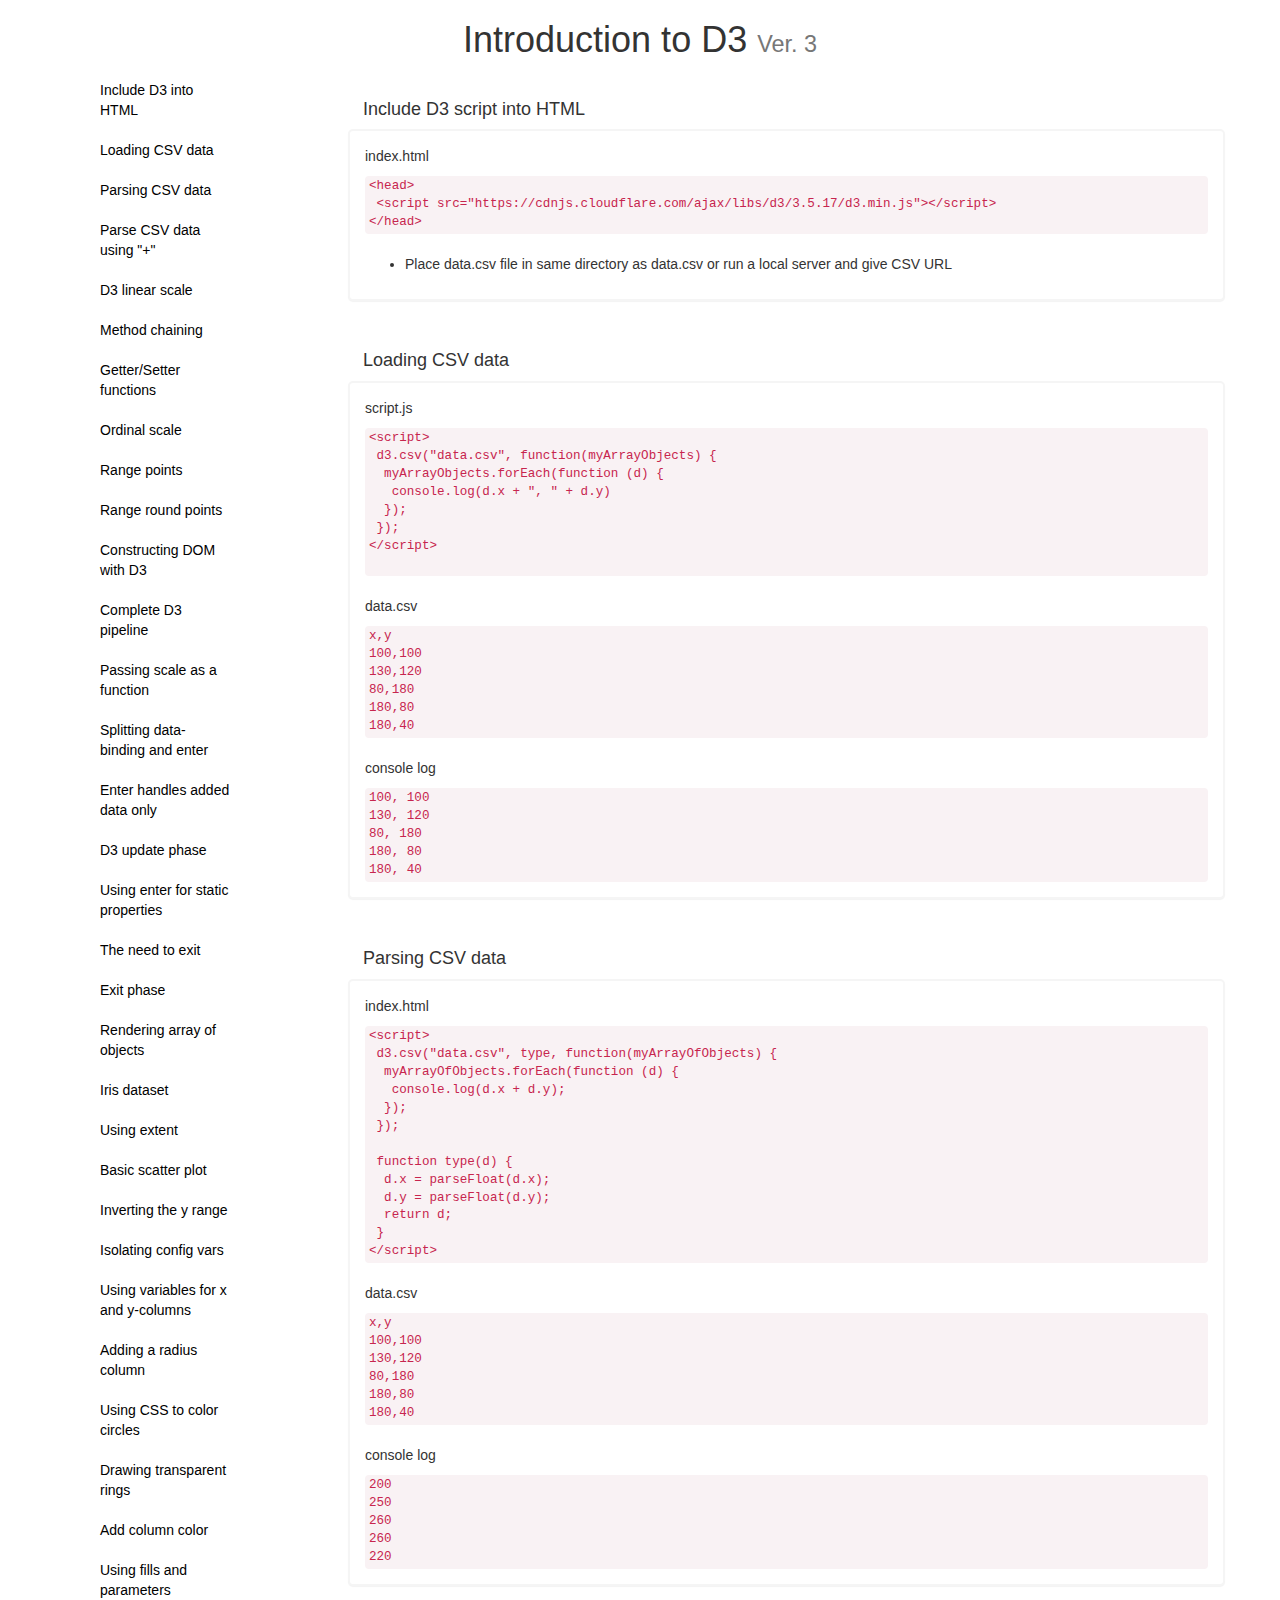
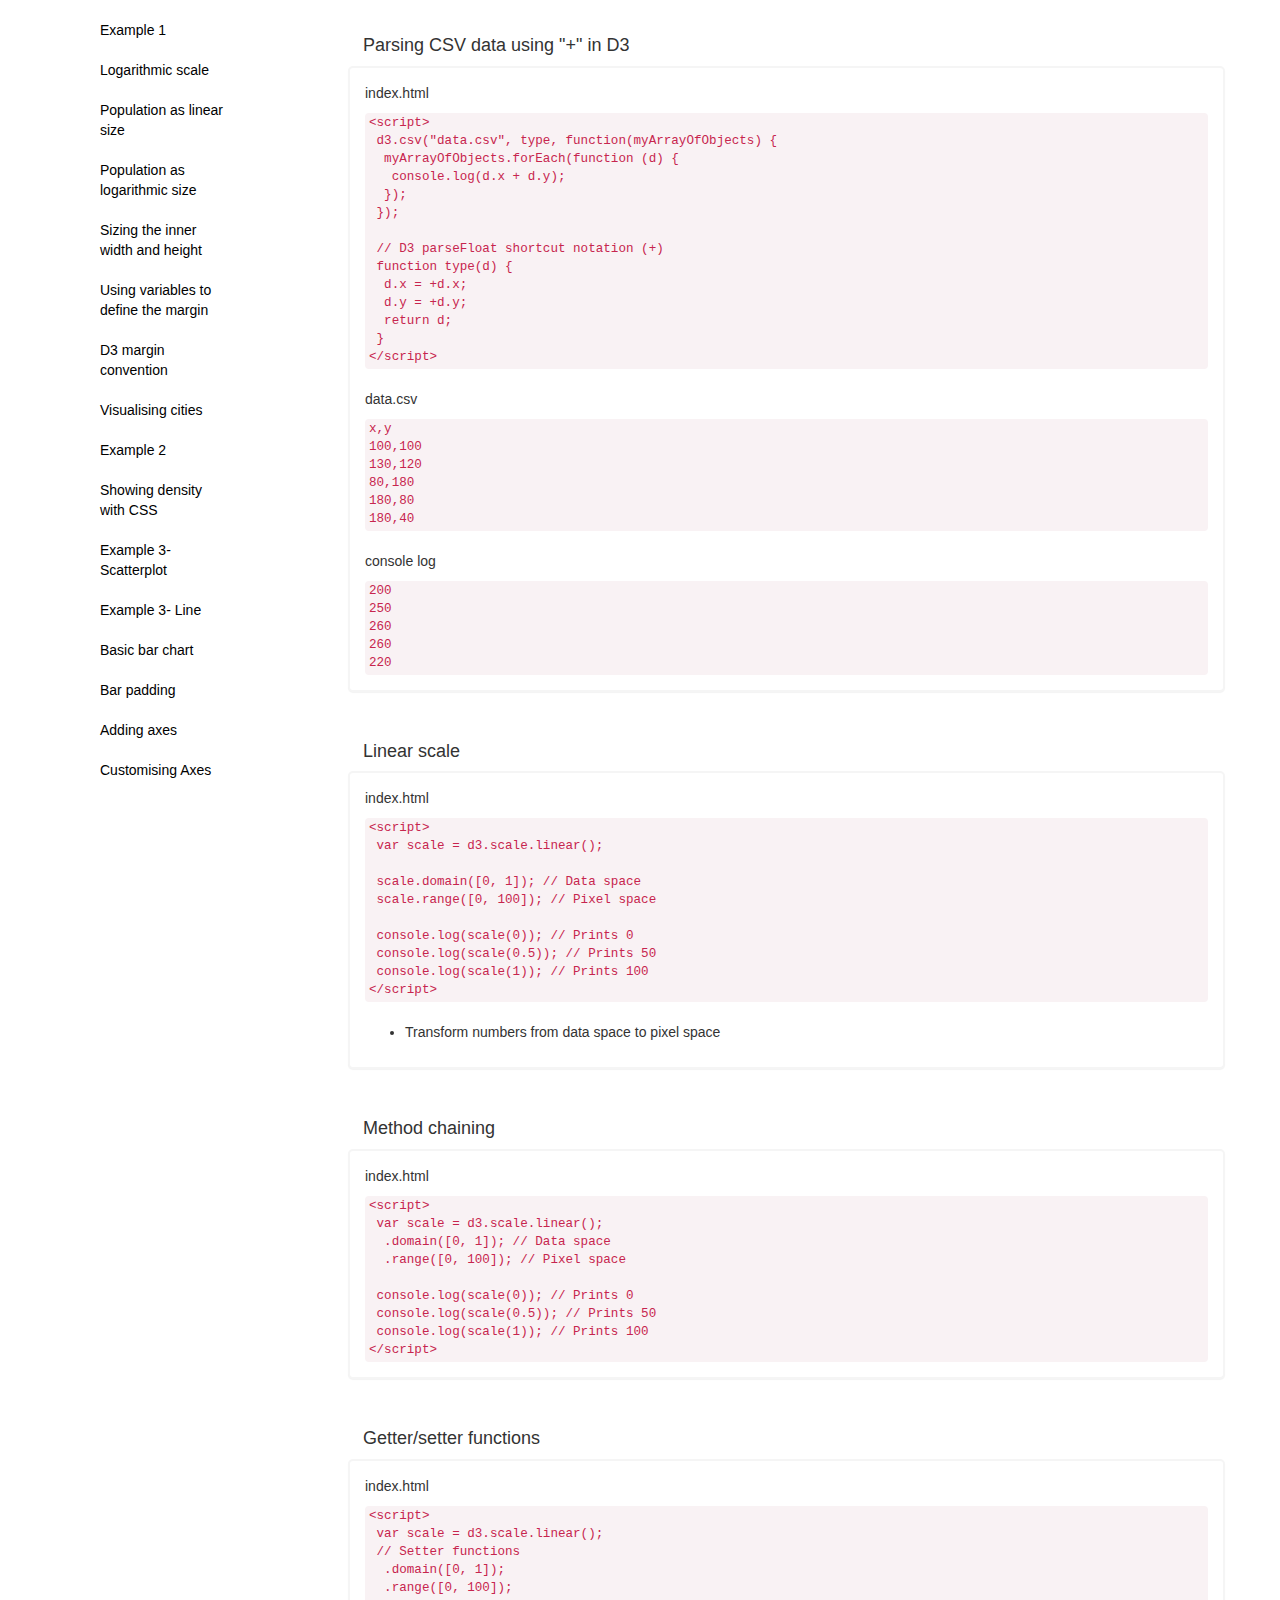
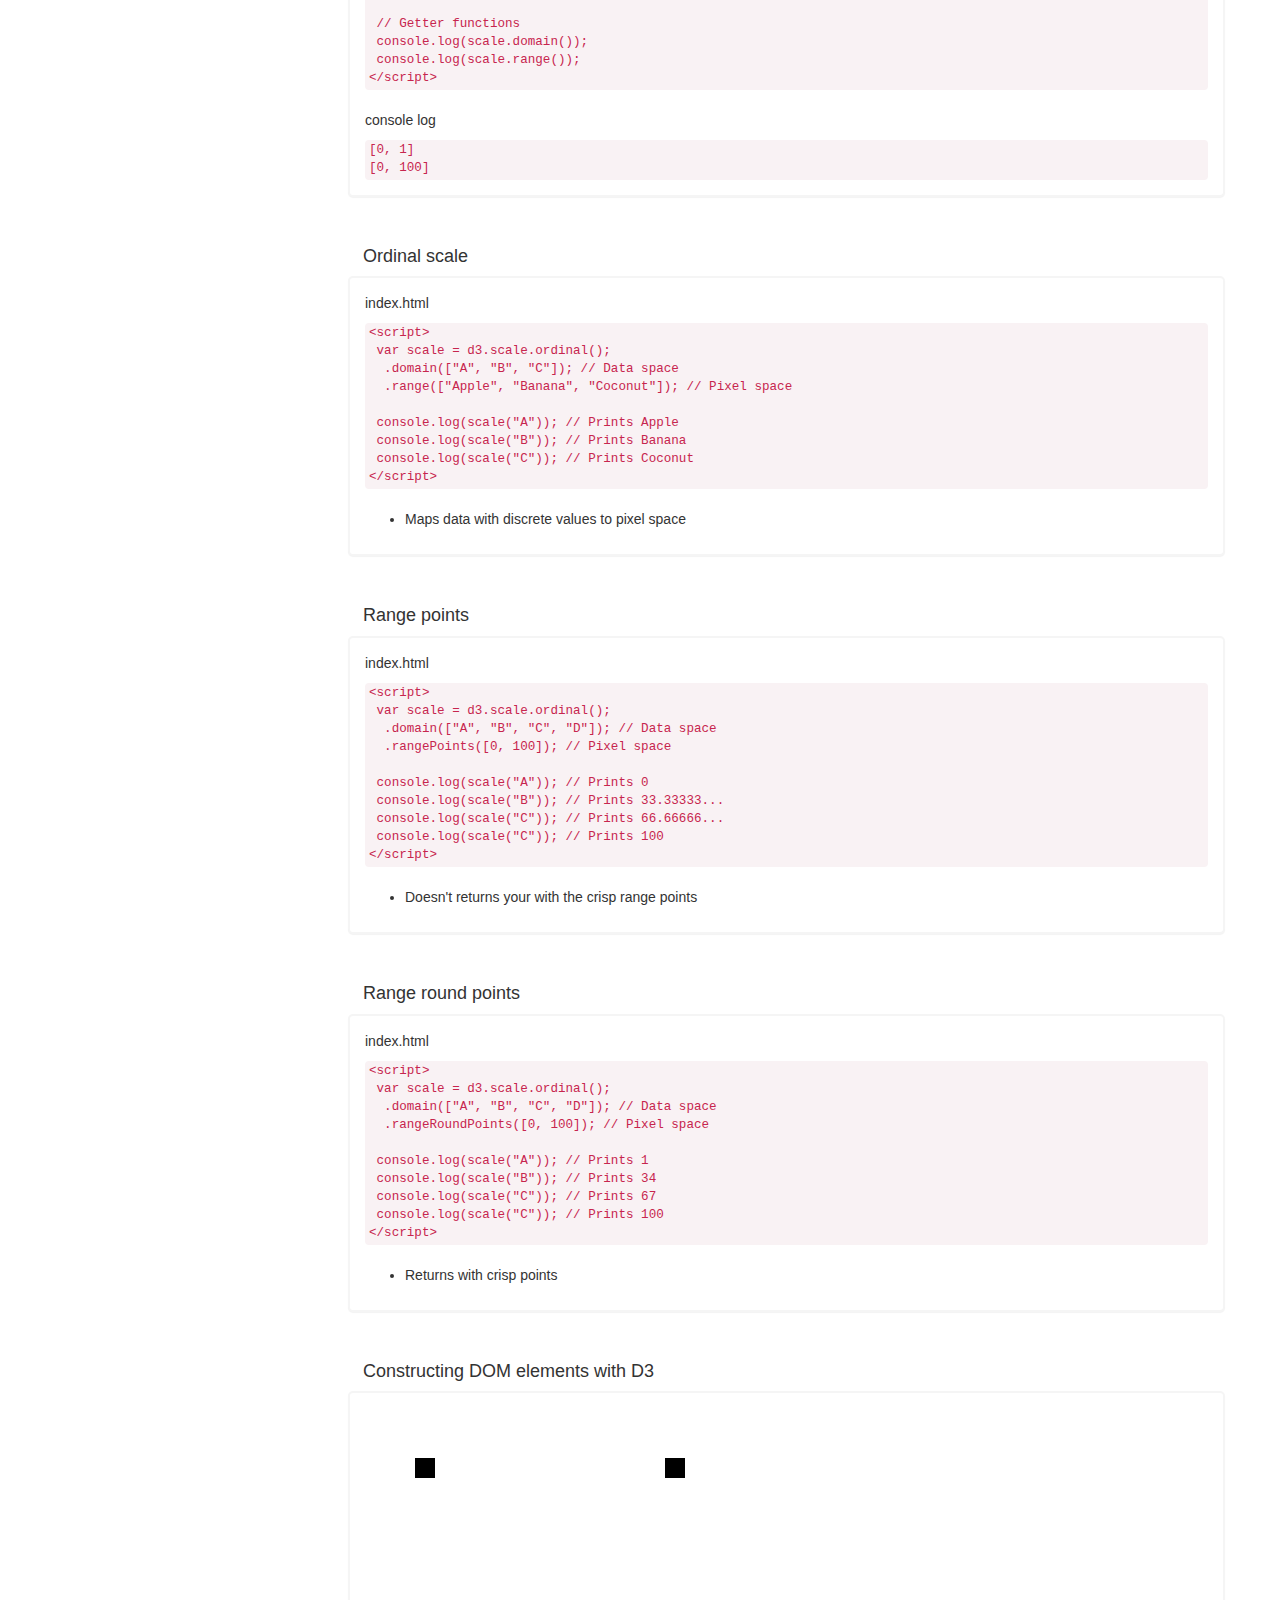
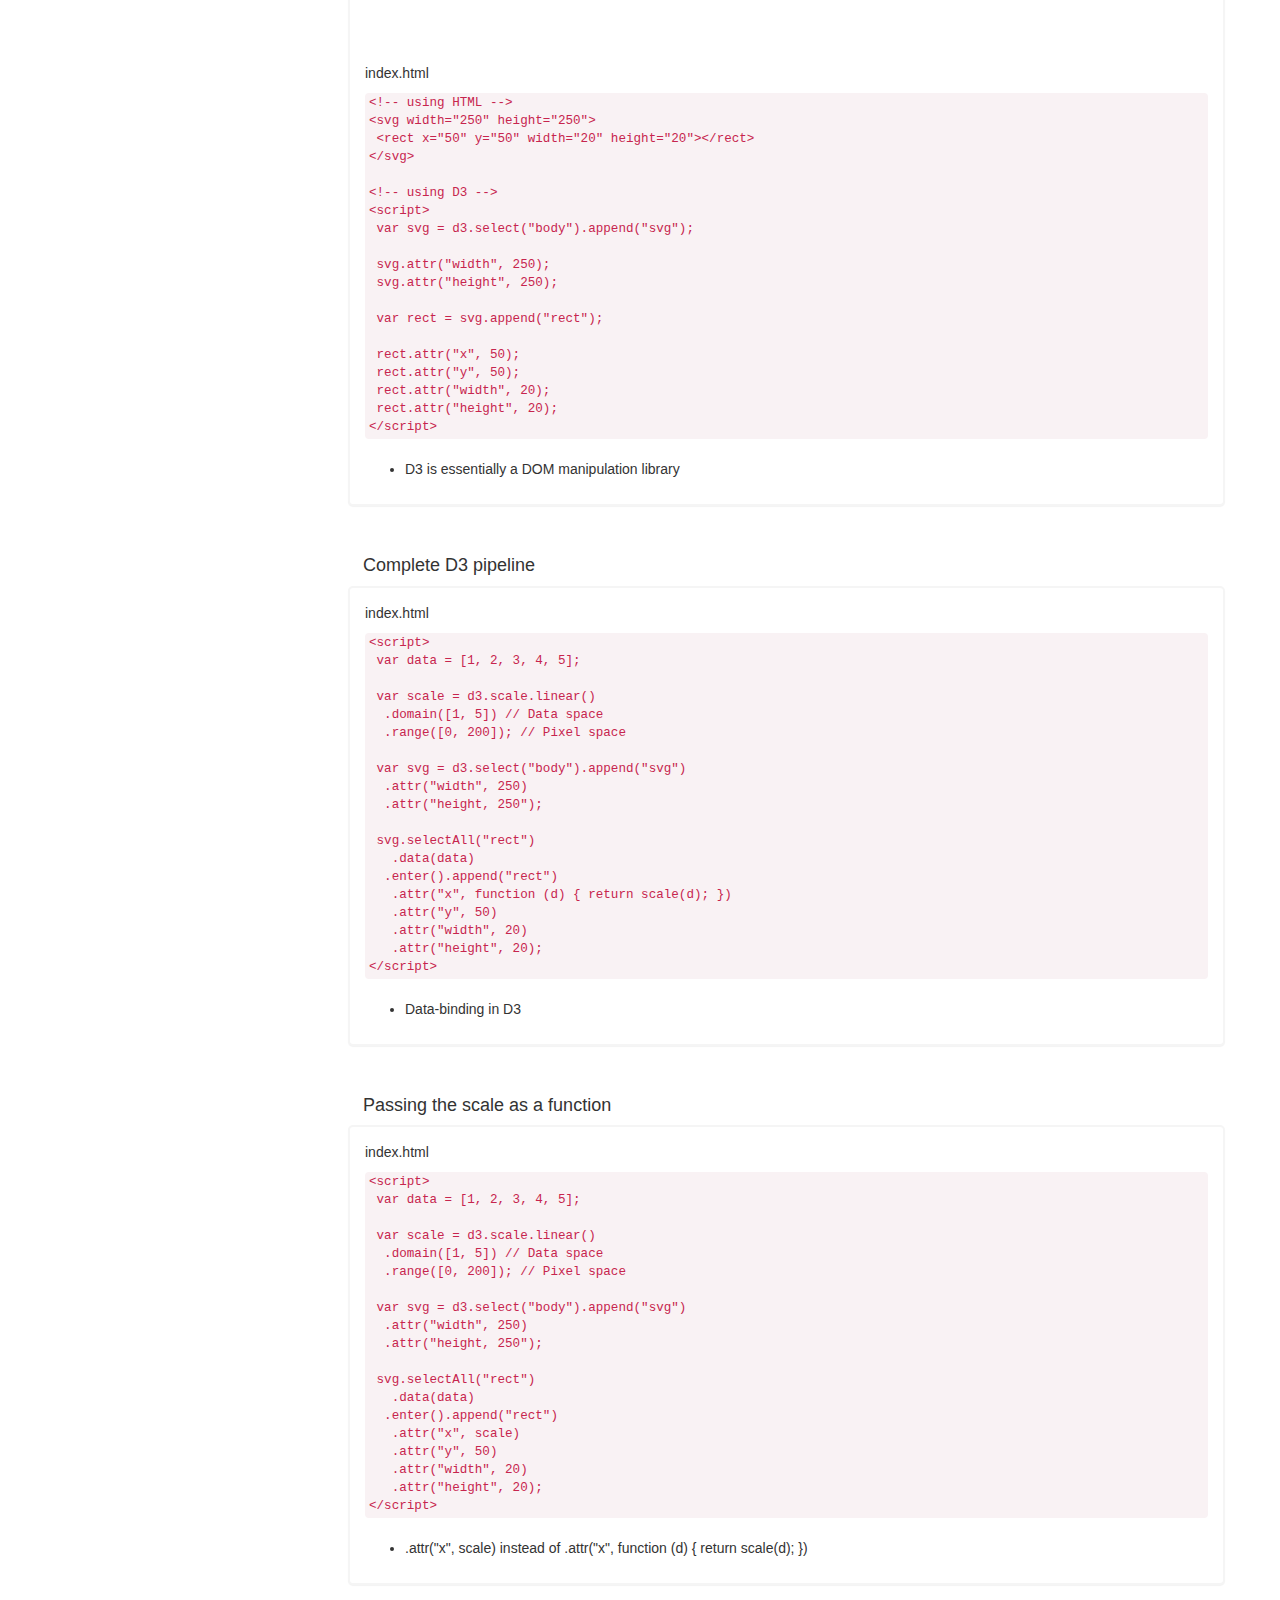
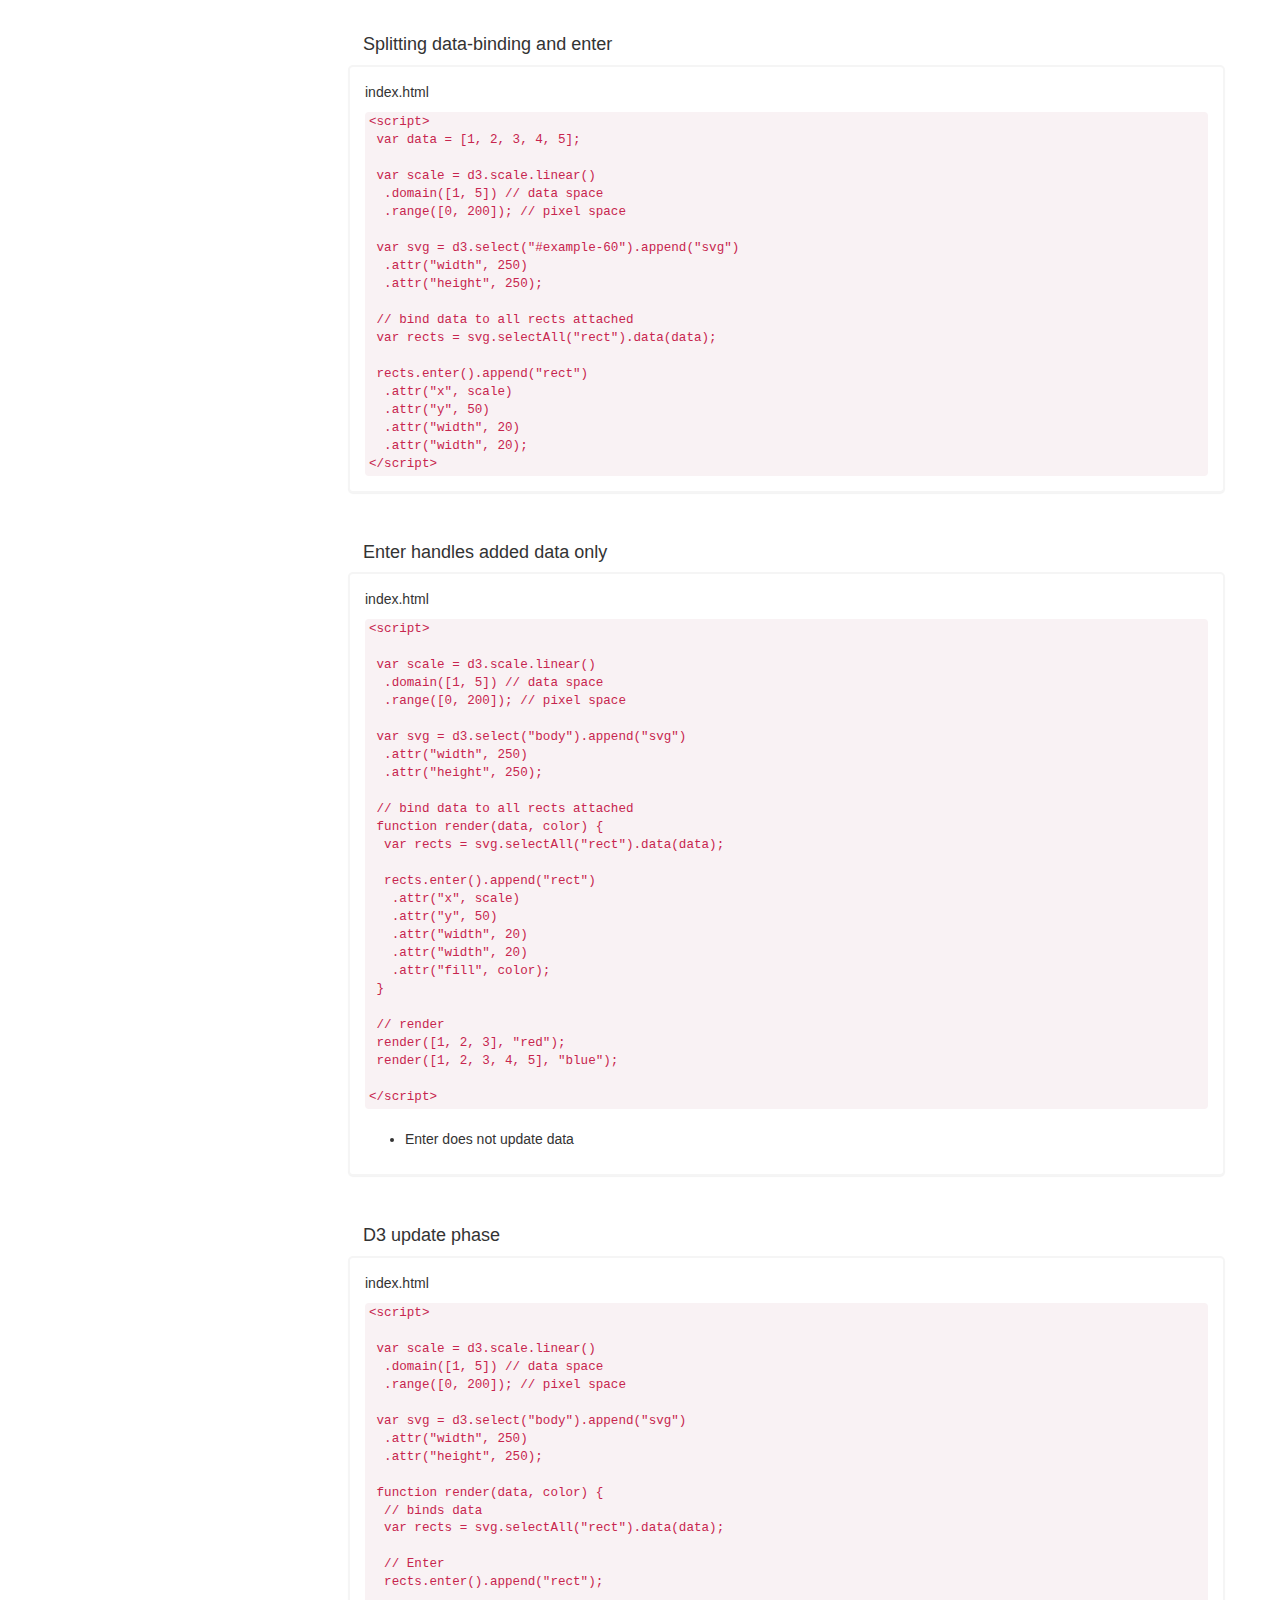
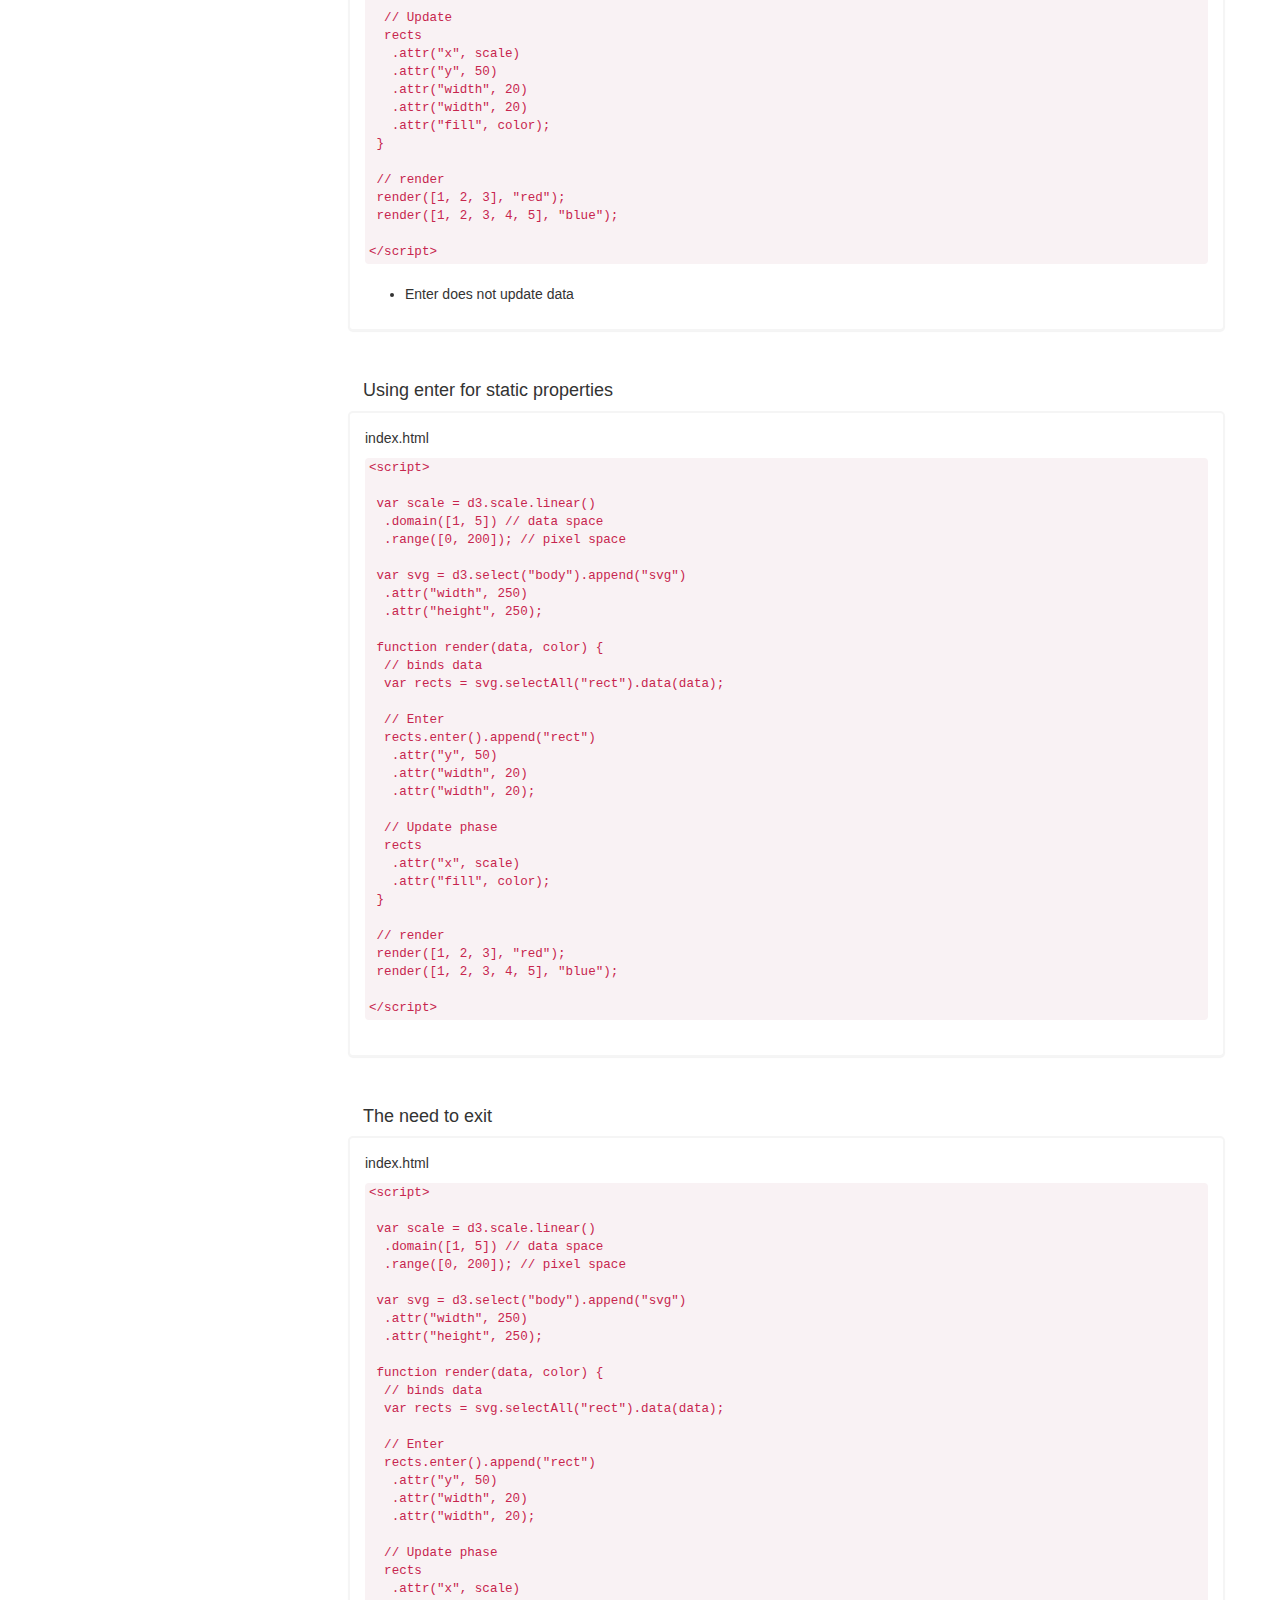
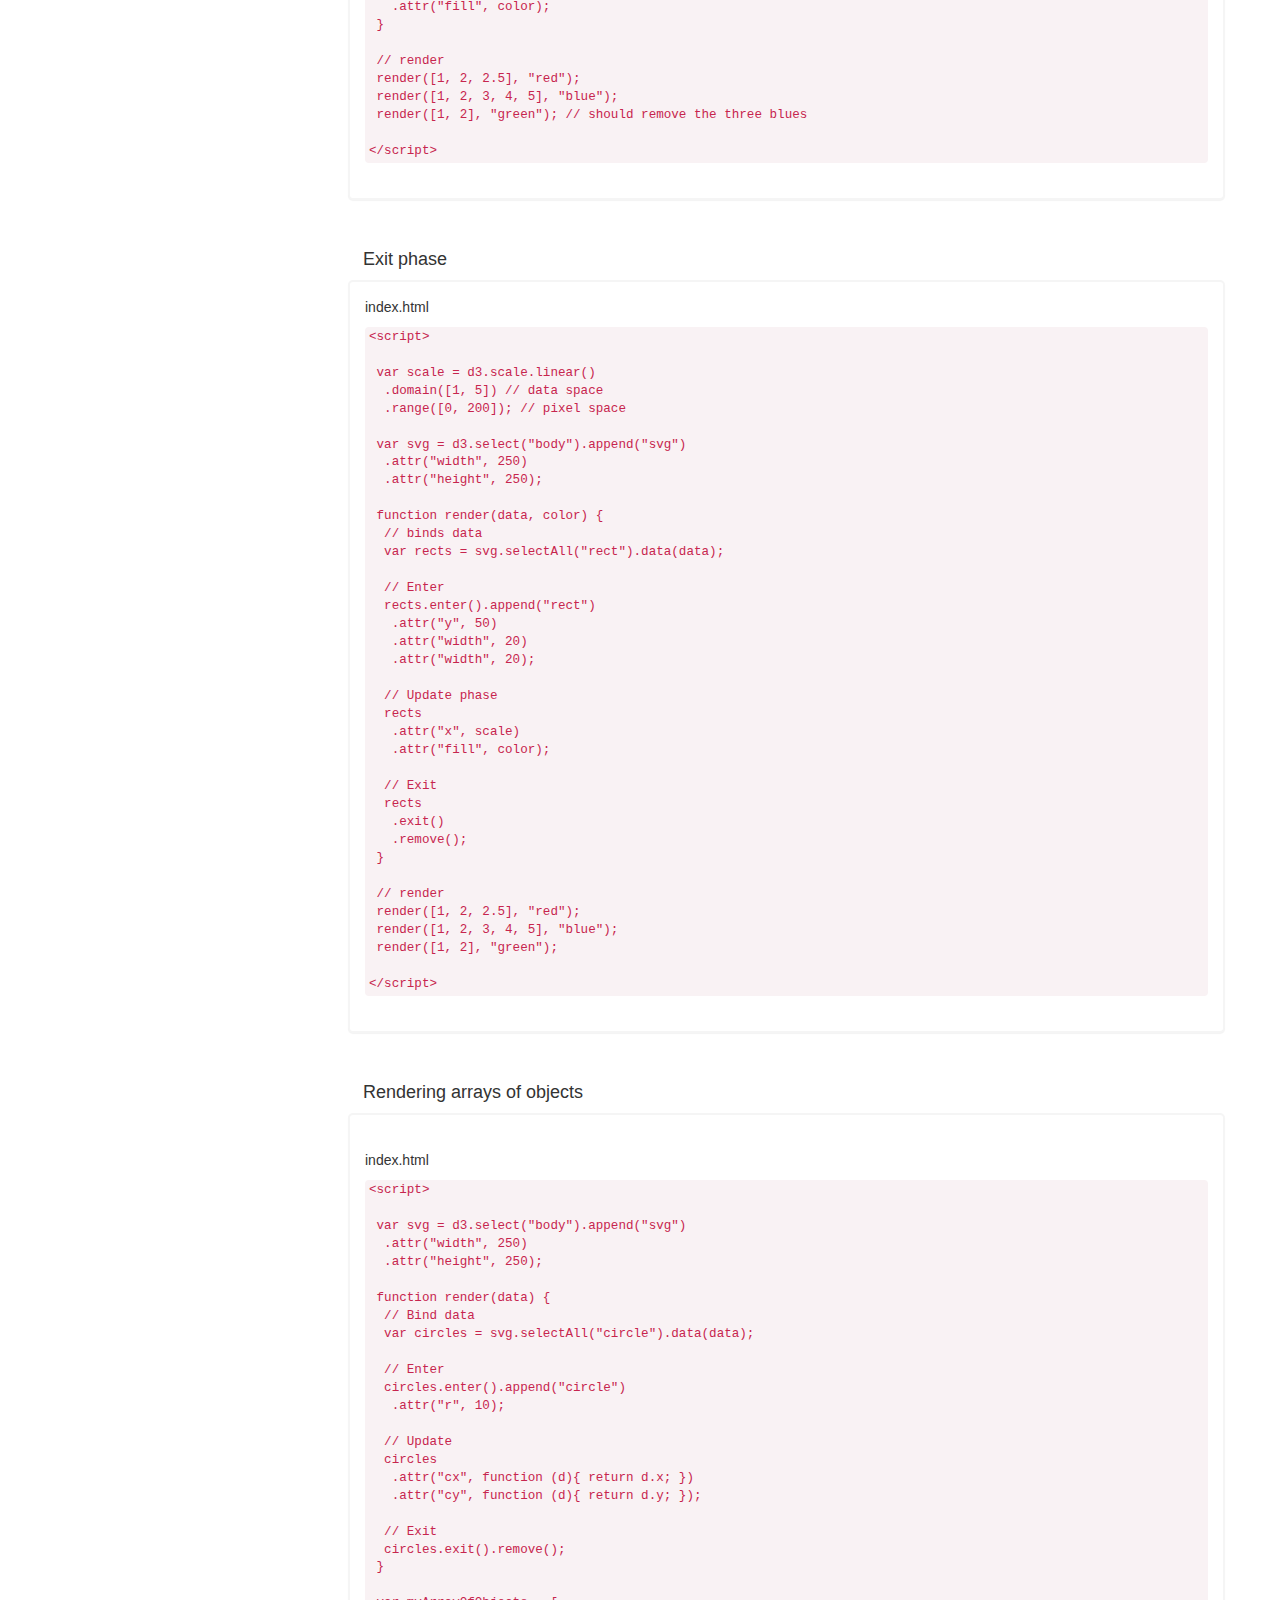
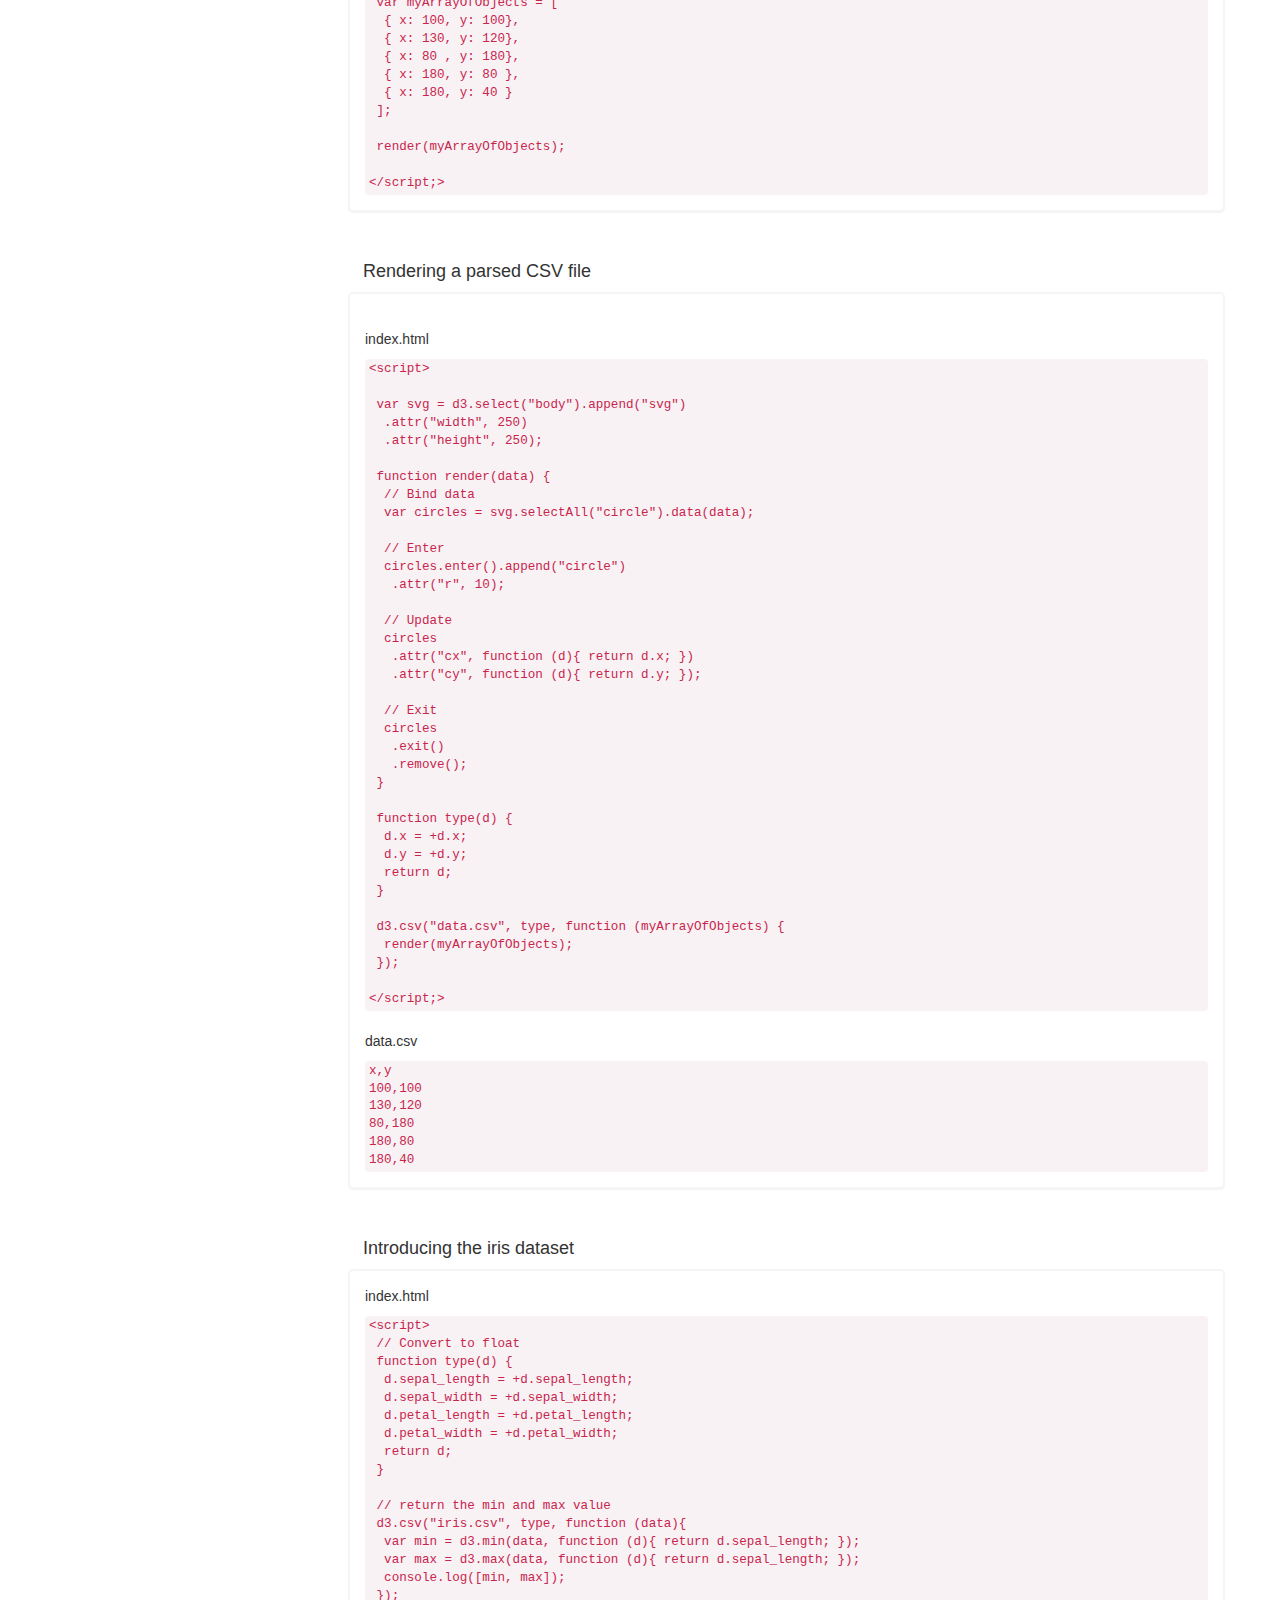
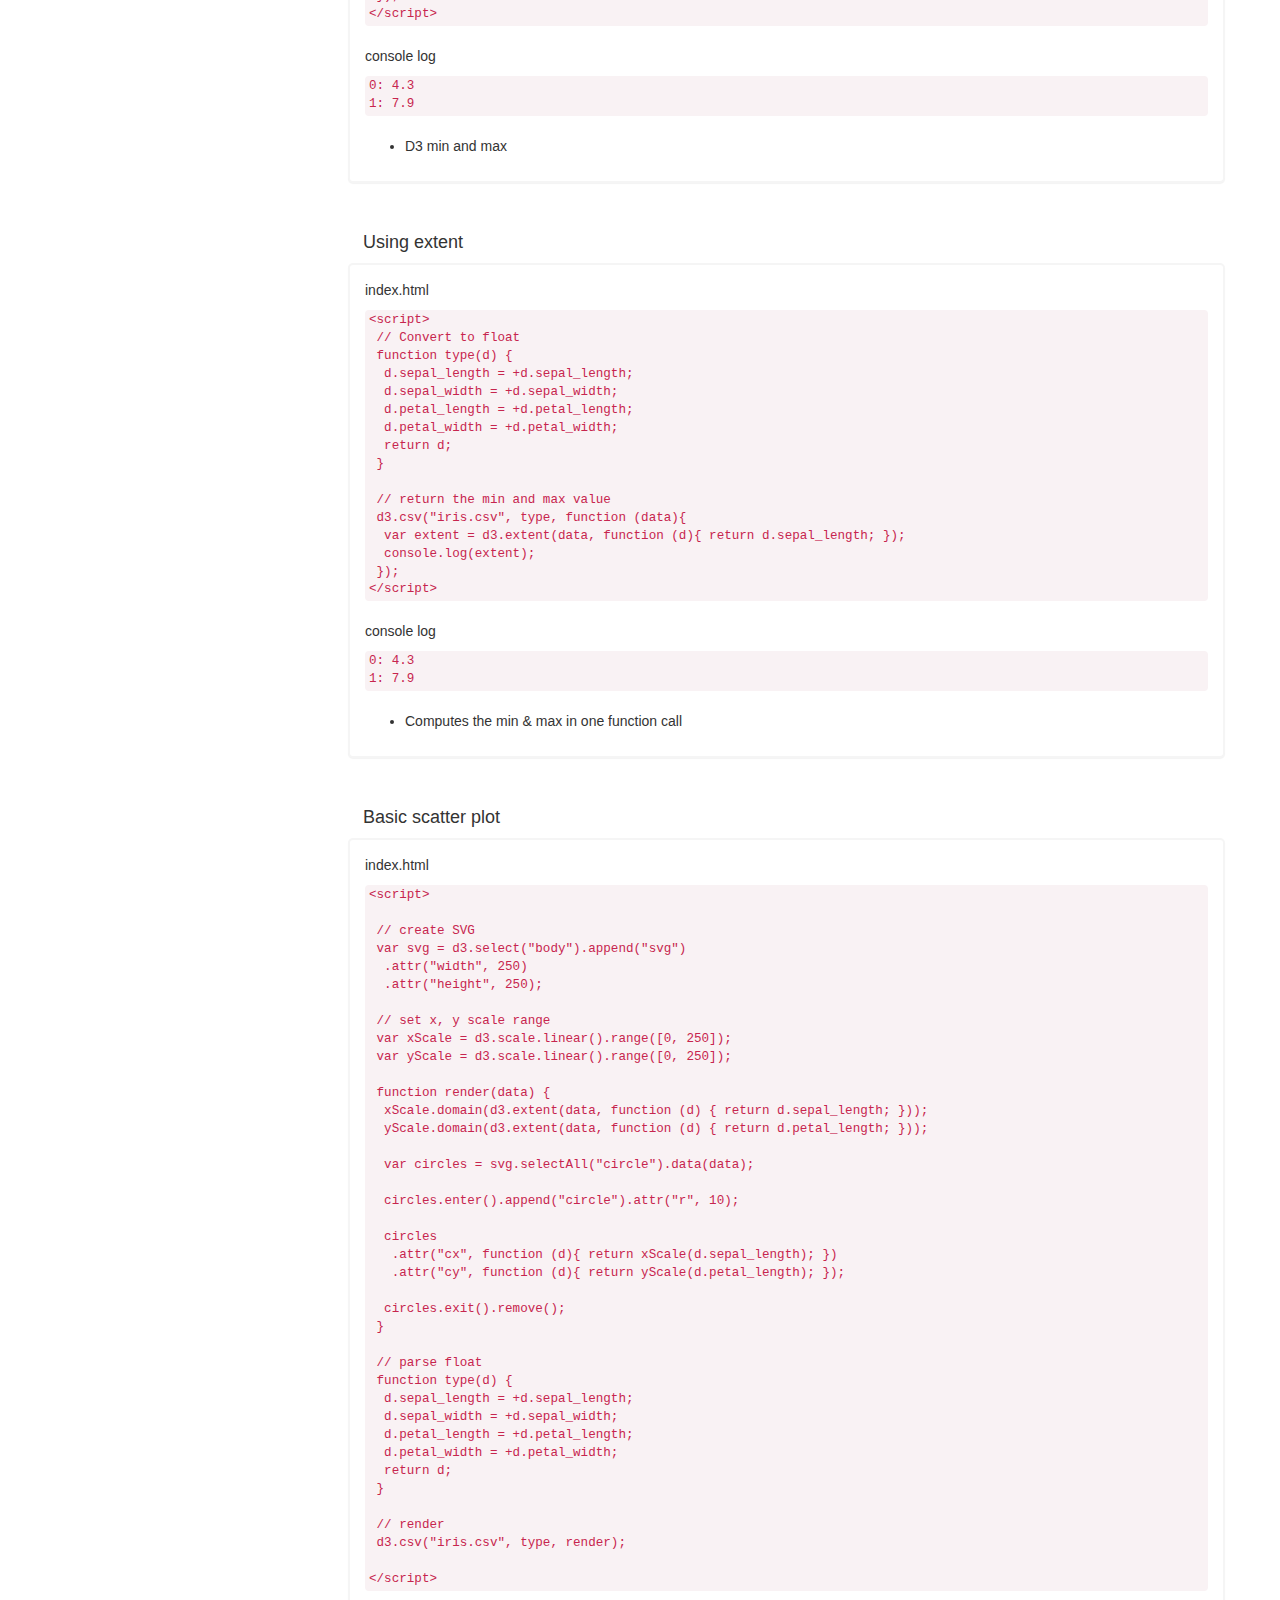
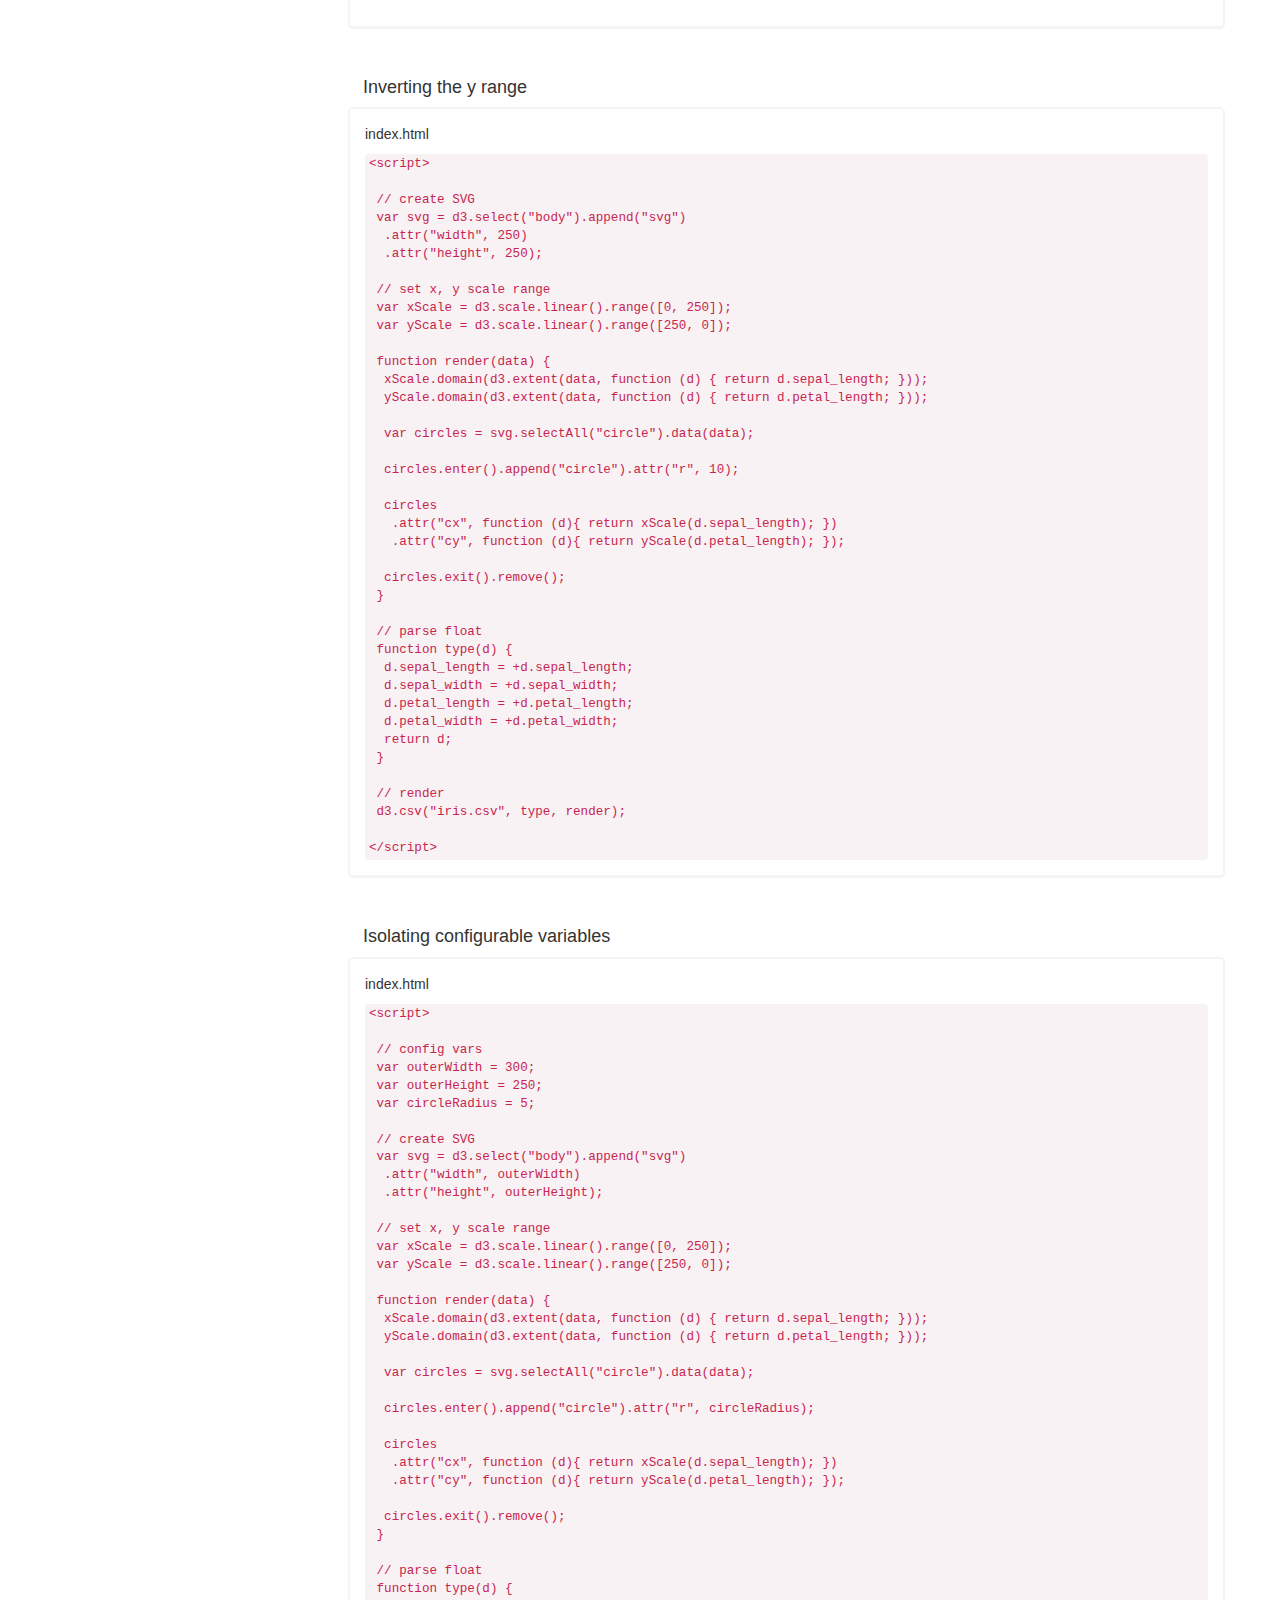
==== commit 4d81c4bd: "Customising axis" ====
--- a/index.html
+++ b/index.html
@@ -59,6 +59,7 @@
         <li><a href="#basic-barchart">Basic bar chart</a></li>
         <li><a href="#bar-padding">Bar padding</a></li>
         <li><a href="#add-axes">Adding axes</a></li>
+        <li><a href="#customising-axes">Customising Axes</a></li>
 			</ul>
 		</div>
 		<div class="col-md-10 col-xs-12 main-container">
@@ -2417,15 +2418,23 @@
             &nbsp;var xAxisG = g.append("g") <br>
             &nbsp;  .attr("transform", "translate(0," + innerHeight + ")"); <br>
             &nbsp;var yAxisG = g.append("g"); <br>
-            <br>
+            <br />
             &nbsp;// set x, y scale range <br>
             &nbsp;var xScale = d3.scale.ordinal().rangeBands([0, innerWidth], barPadding); <br>
             &nbsp;var yScale = d3.scale.linear().range([innerHeight, 0]); <br>
+            <br>
+            &nbsp;// Instantiate axes <br>
+            &nbsp;var xAxis = d3.svg.axis().scale(xScale).orient('bottom'); <br>
+            &nbsp;var yAxis = d3.svg.axis().scale(yScale).orient('left'); <br>
             <br>
             &nbsp;// maps data space to pixel space <br>
             &nbsp;function render(data){ <br>
             &nbsp;  xScale.domain(data.map( function (d){ return d[xColumn]; })); <br>
             &nbsp;  yScale.domain([0, d3.max(data, function (d){ return d[yColumn]; })]); <br>
+            <br>
+            &nbsp;  // render axes <br>
+            &nbsp;  xAxisG.call(xAxis); <br>
+            &nbsp;  yAxisG.call(yAxis); <br>
             <br>
             &nbsp;  var bars = g.selectAll("rect").data(data); <br>
             <br>
@@ -2454,8 +2463,44 @@
           </code>
         </div>
       </div>
+      <br>
+      <div id="customising-axes">
+        <h4>Customising axes using CSS</h4>
+        <div class="row panel">
+          <div id="example-96"></div>
+          <p>index.html</p>
+          <code>
+            &lt;style&gt;<br>
+            &nbsp;.axis text { <br>
+            &nbsp;	font: 16px; <br>
+            &nbsp;	font-family: "helvetica-neue", helvetica, sans-serif; <br>
+            &nbsp;} <br>
+            <br>
+            &nbsp;.axis path, .axis line { <br>
+            &nbsp;	fill: none; <br>
+            &nbsp;	stroke: #000; <br>
+            &nbsp;	shape-rendering: crispEdges; <br>
+            &nbsp;}  <br>
+            &lt;/style&gt;<br>
+            <br>
+            &lt;script&gt;<br>
+            <br>
+            &nbsp;// setup axis <br>
+            &nbsp;var xAxisG = g.append("g") <br>
+            &nbsp;  .attr("class", "x axis") <br>
+            &nbsp;  .attr("transform", "translate(0," + innerHeight + ")"); <br>
+            &nbsp;var yAxisG = g.append("g") <br>
+            &nbsp;  .attr("class", "y axis");<br>
+            <br>
+            &lt;/script&gt;
+          </code>
+        </div>
+      </div>
 		</div>
 	</div>
+  <footer>
+    <p class="text-center">A D3 introduction by <a href="https://github.com/curran/screencasts/tree/gh-pages/introToD3">Curran Kelleher</a>.<span> Notes written by <a href="https://github.com/flight846">Yazid Ismail</a></span></p>
+  </footer>
   <script src="https://cdnjs.cloudflare.com/ajax/libs/jquery/3.1.0/jquery.min.js"></script>
   <script src="https://cdnjs.cloudflare.com/ajax/libs/d3/3.5.17/d3.min.js"></script>
   <script src="https://cdnjs.cloudflare.com/ajax/libs/twitter-bootstrap/3.3.7/js/bootstrap.min.js"></script>
--- a/css/style.css
+++ b/css/style.css
@@ -55,6 +55,33 @@
   position: absolute;
 }
 
+.affix-top {
+  position: relative;
+}
+
+.affix {
+  top: 20px;
+}
+
+.affix,
+.affix-bottom {
+    width: 213px;
+}
+
+.affix-bottom {
+  position: absolute;
+}
+
+footer {
+	background: #c1e1ec;
+  height: 60px;
+}
+
+footer p {
+  line-height: 60px;
+  margin-bottom: 0;
+}
+
 #example-75 > svg > circle {
 	fill: blue;
 }
@@ -84,6 +111,17 @@
 	stroke-width: 2px;
 }
 
+#example-96 .axis text {
+	font-size: 12px;
+	font-family: "helvetica-neue", helvetica, sans-serif;
+}
+
+#example-96 .axis path, .axis line {
+	fill: none;
+	stroke: #000;
+	shape-rendering: crispEdges;
+}
+
 @media (min-width:1200px) {
   .affix,
   .affix-bottom {
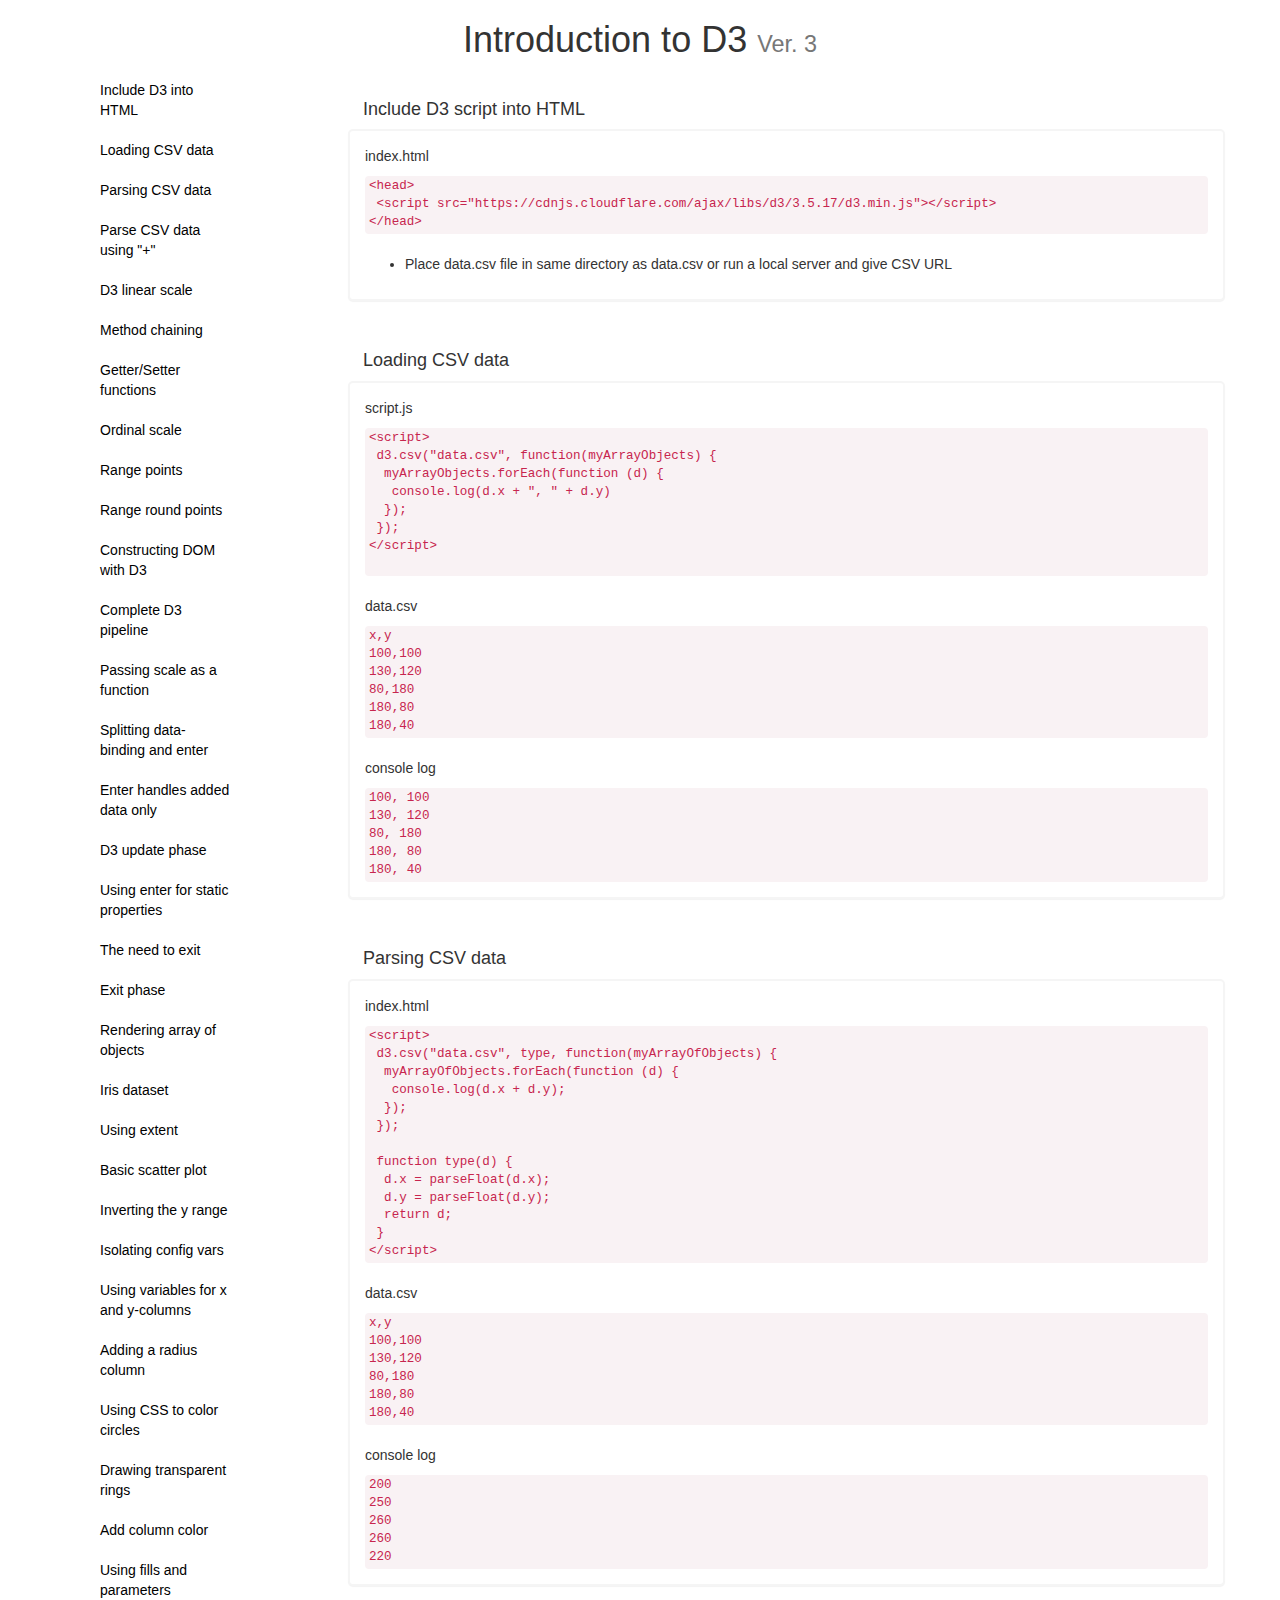
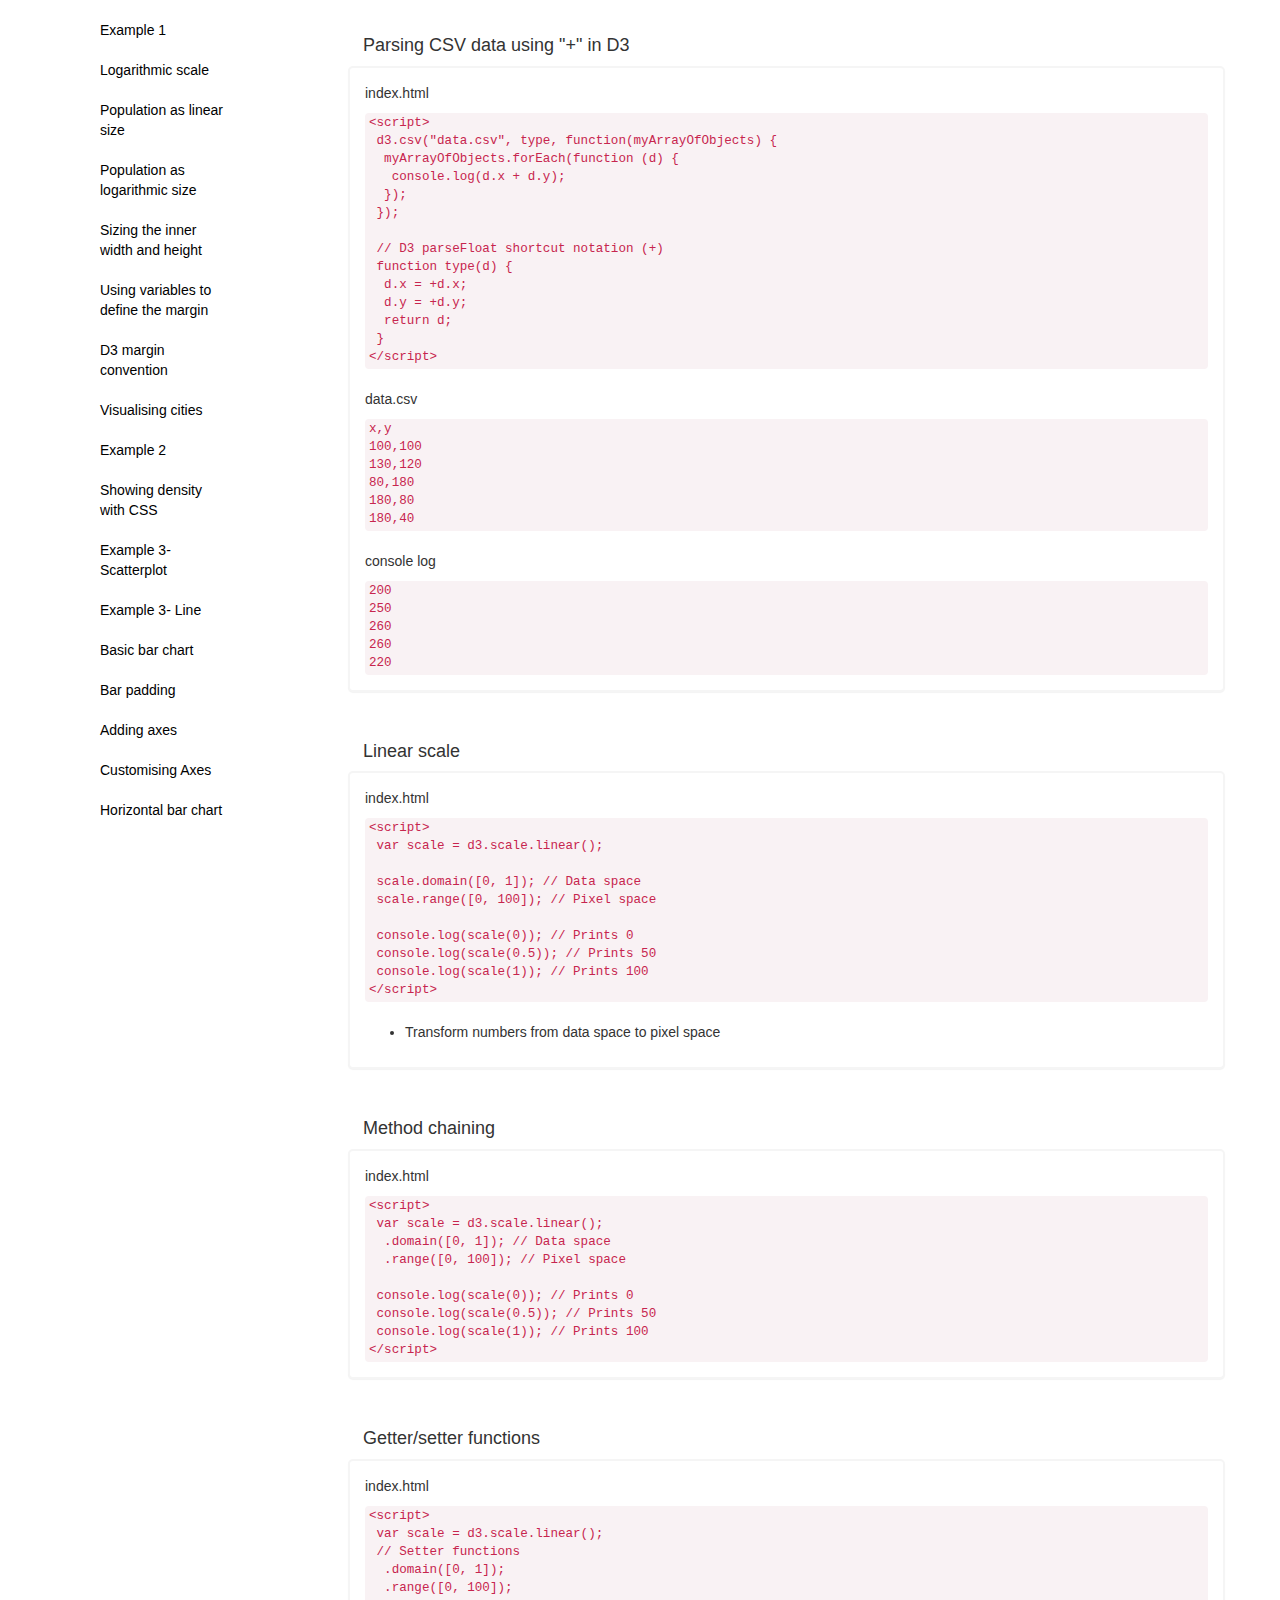
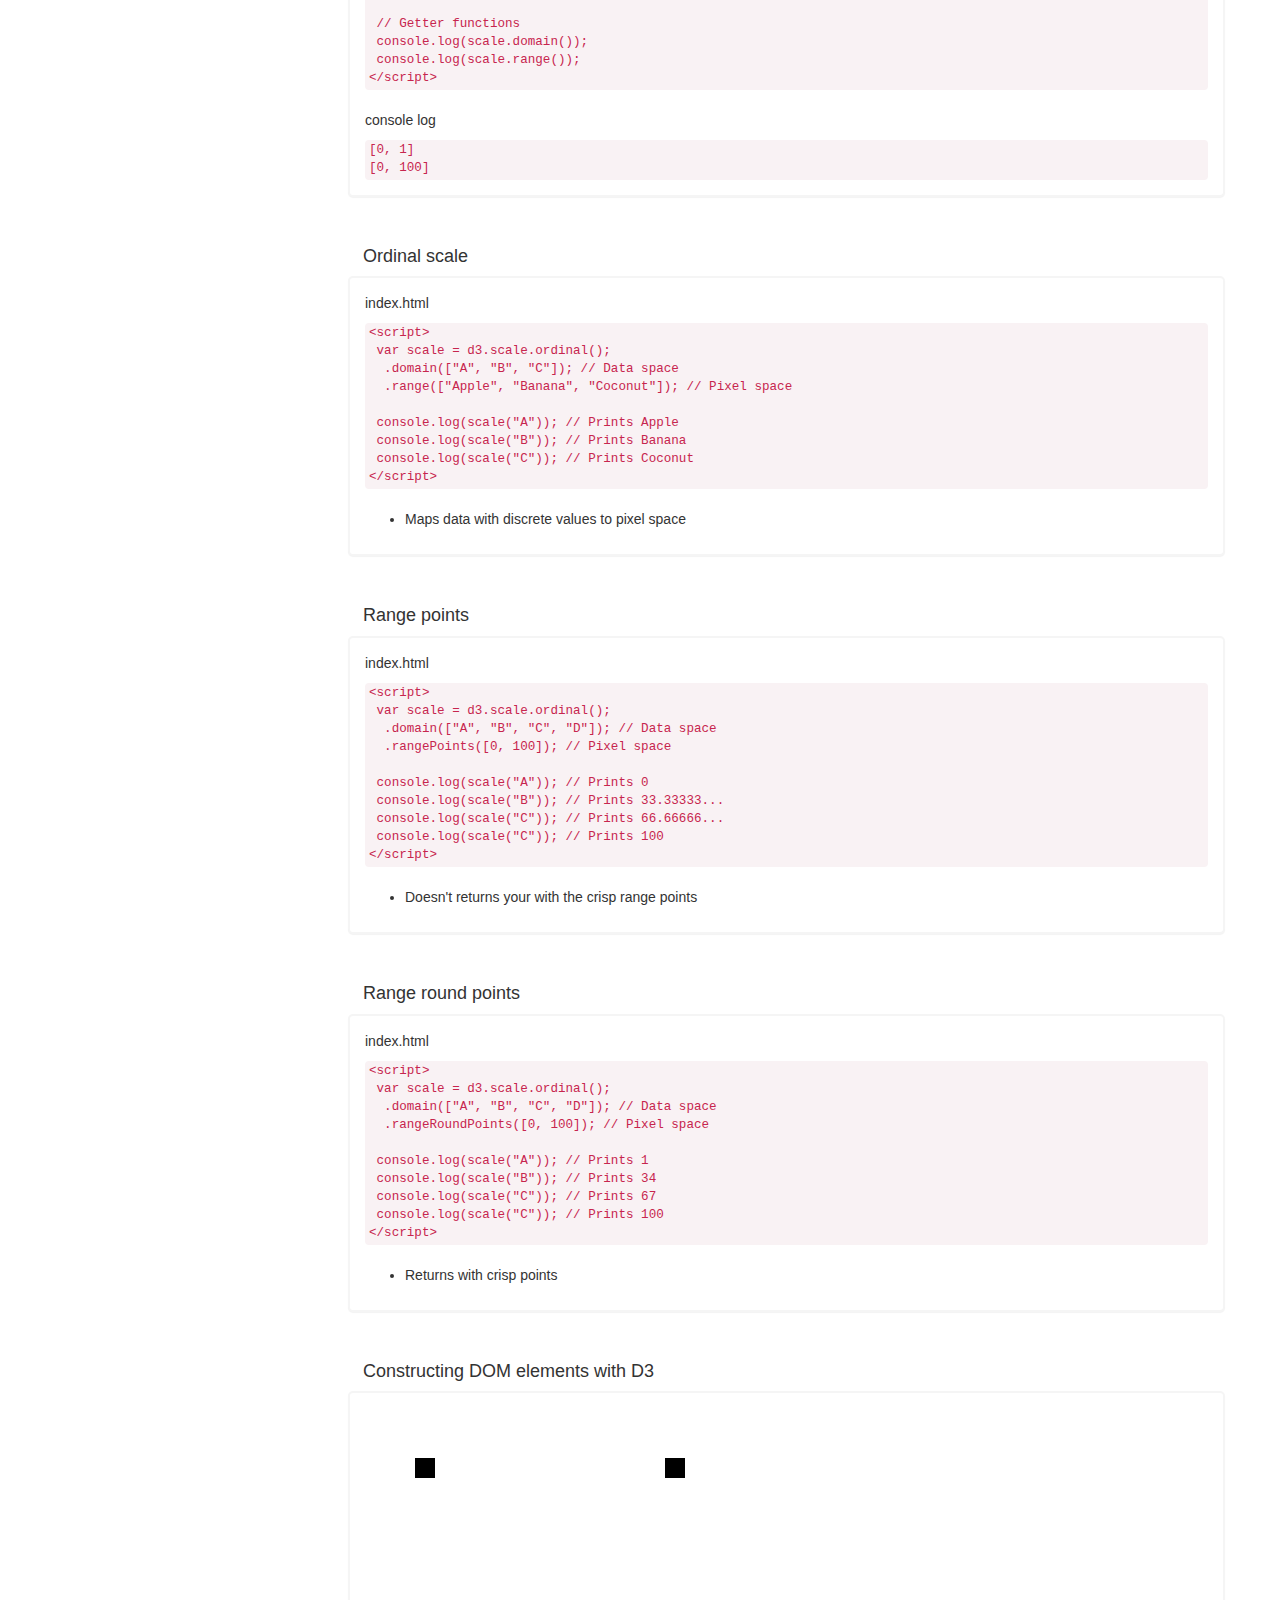
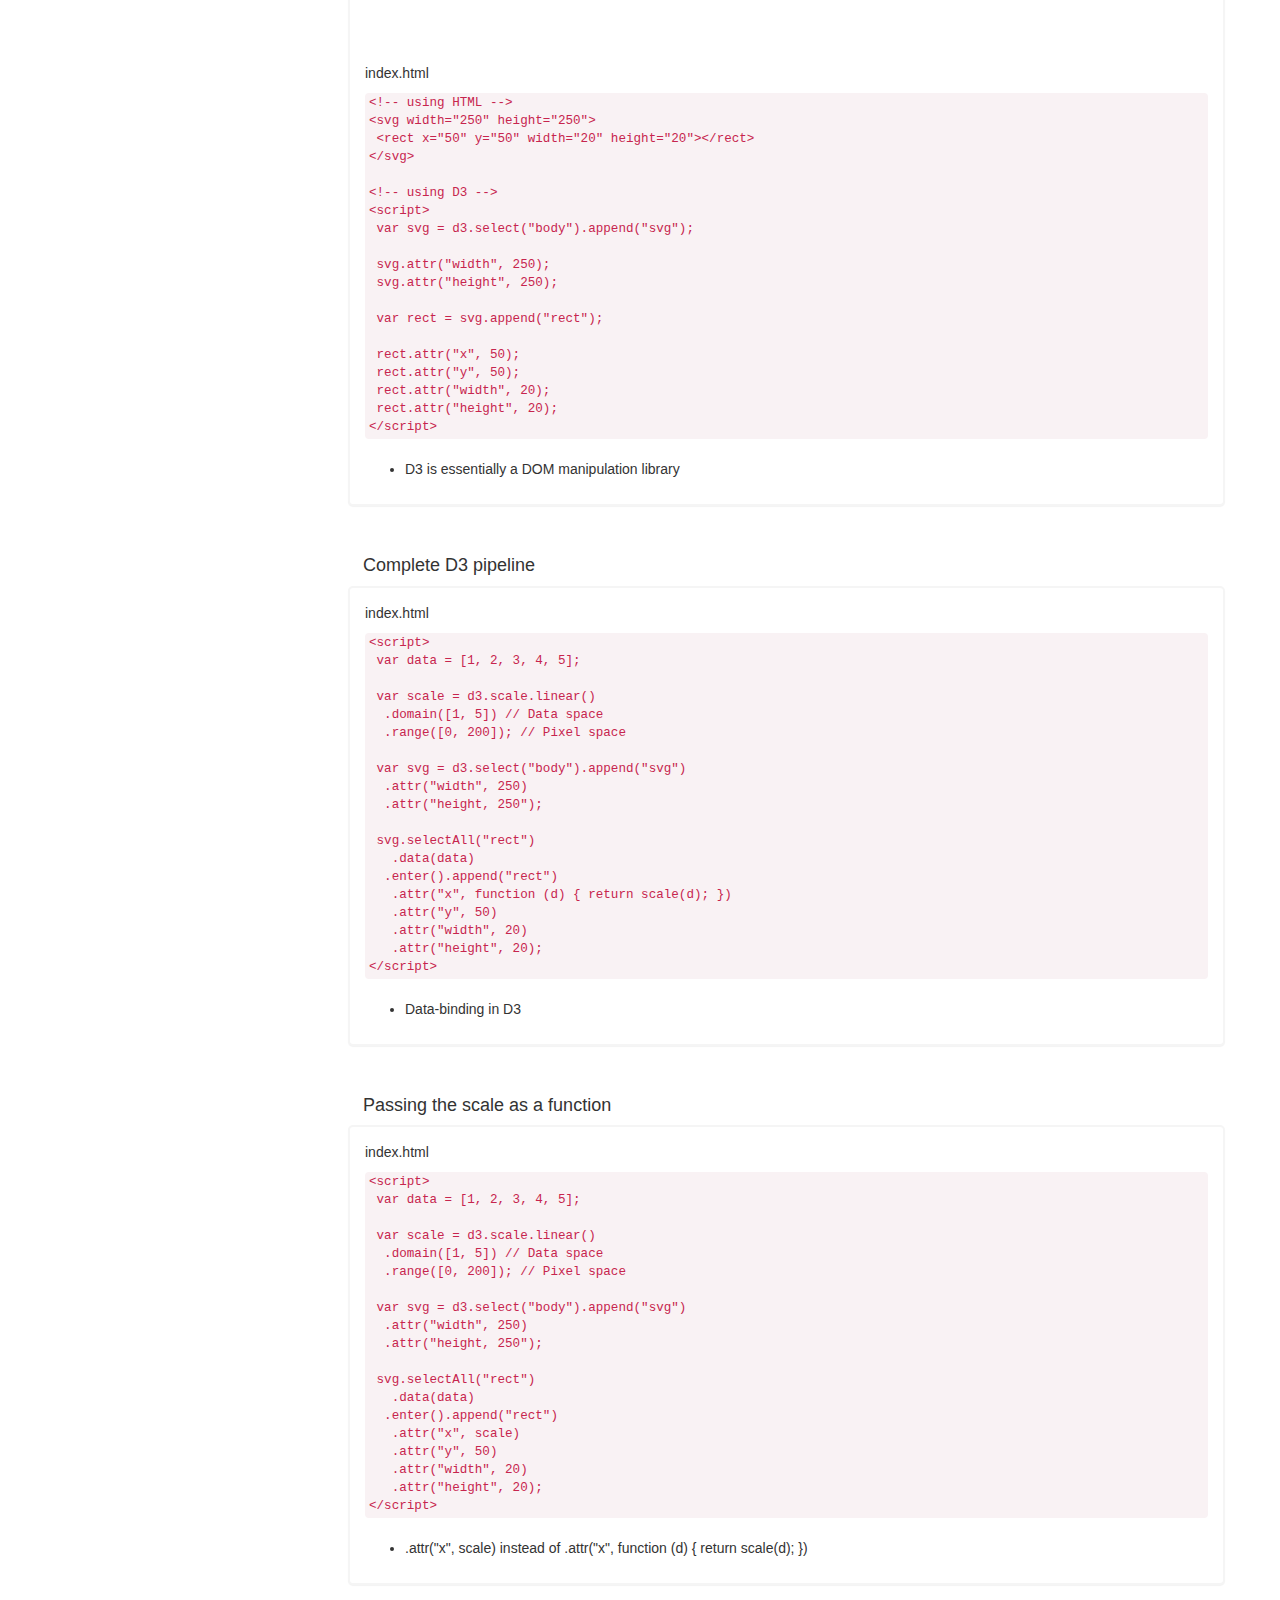
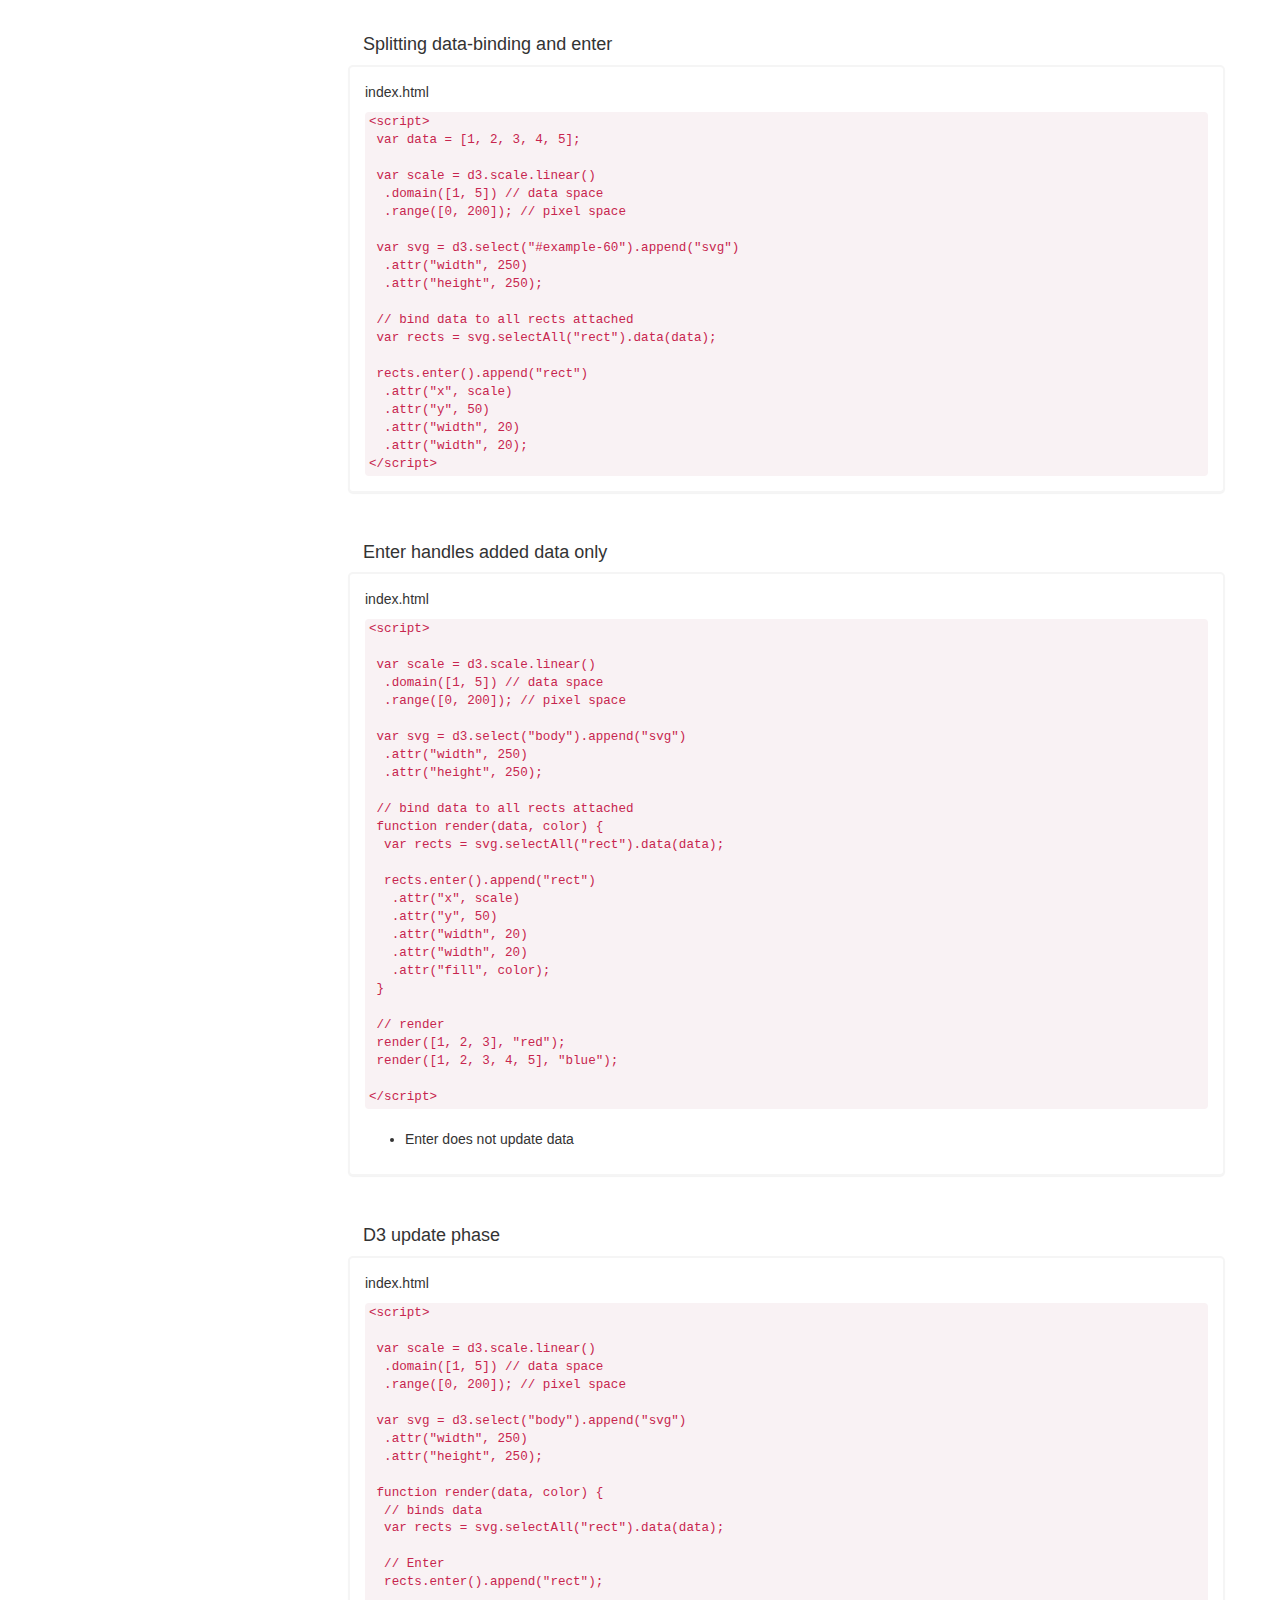
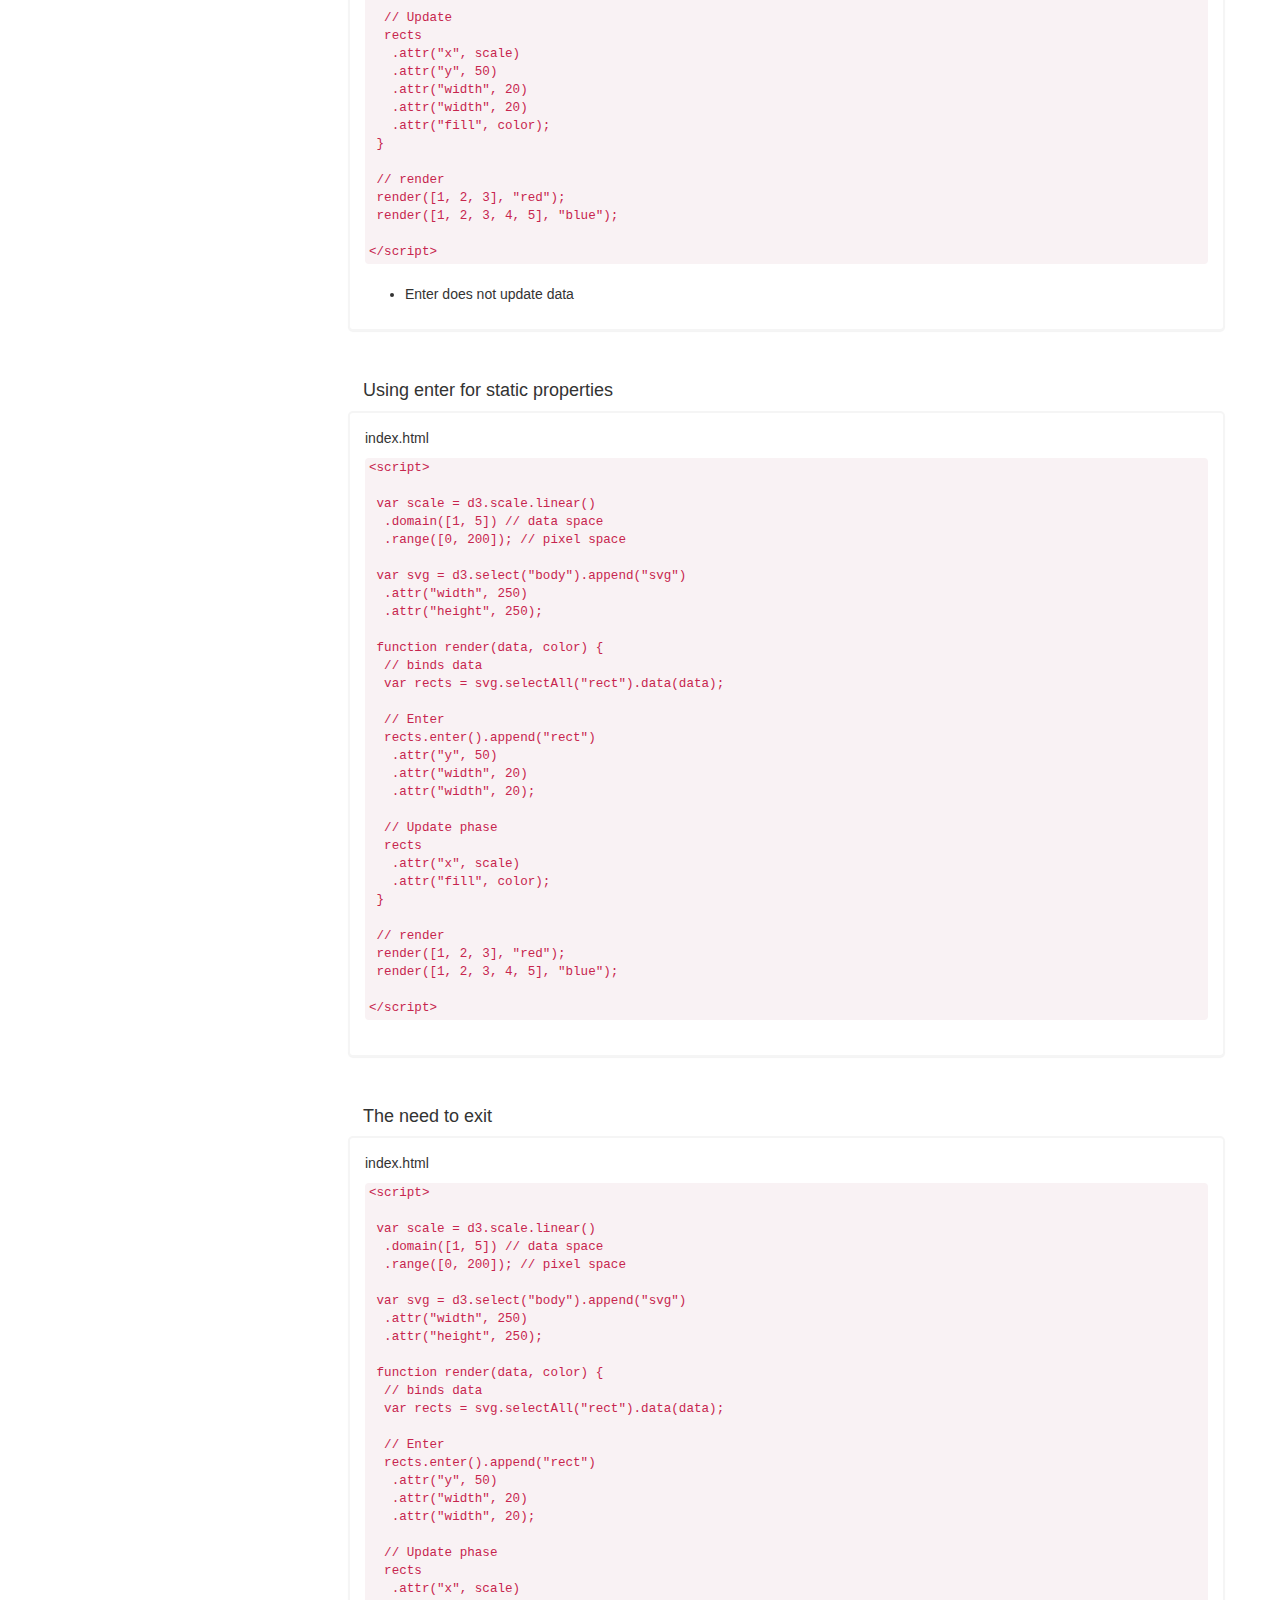
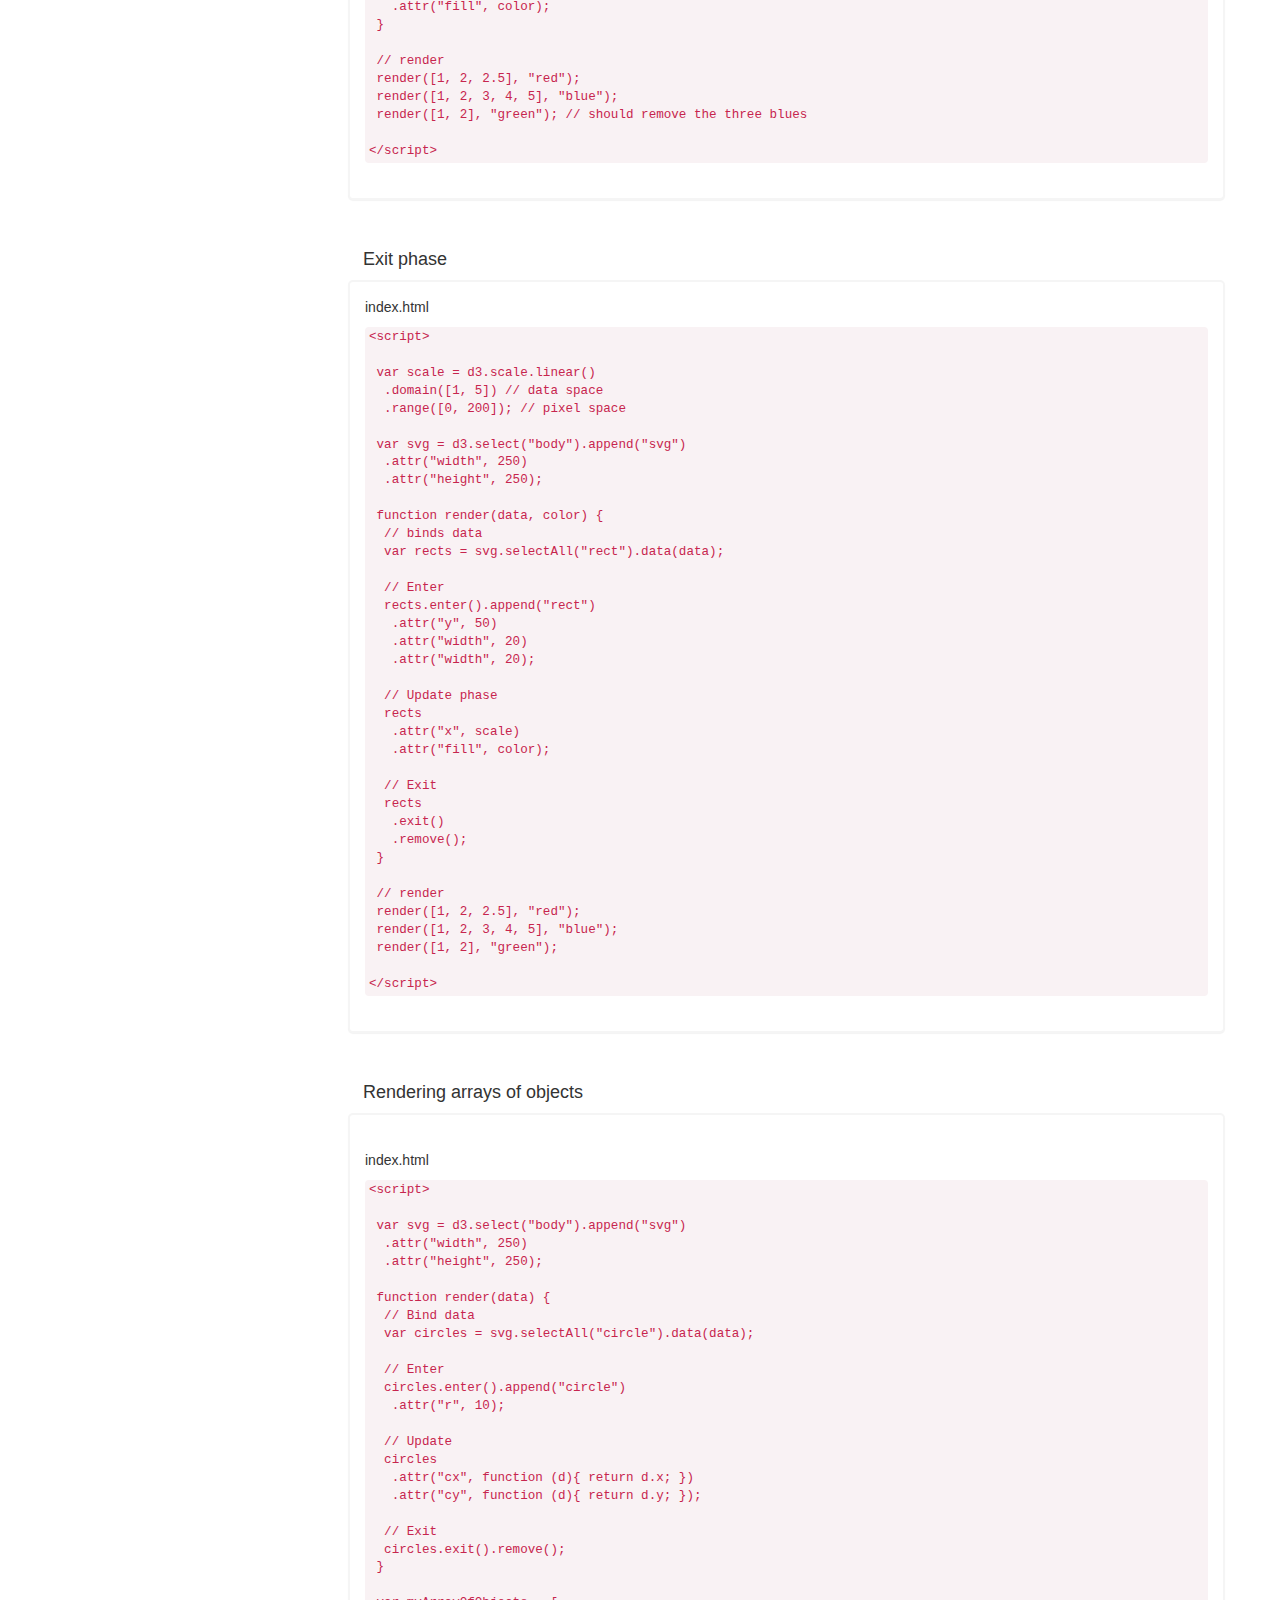
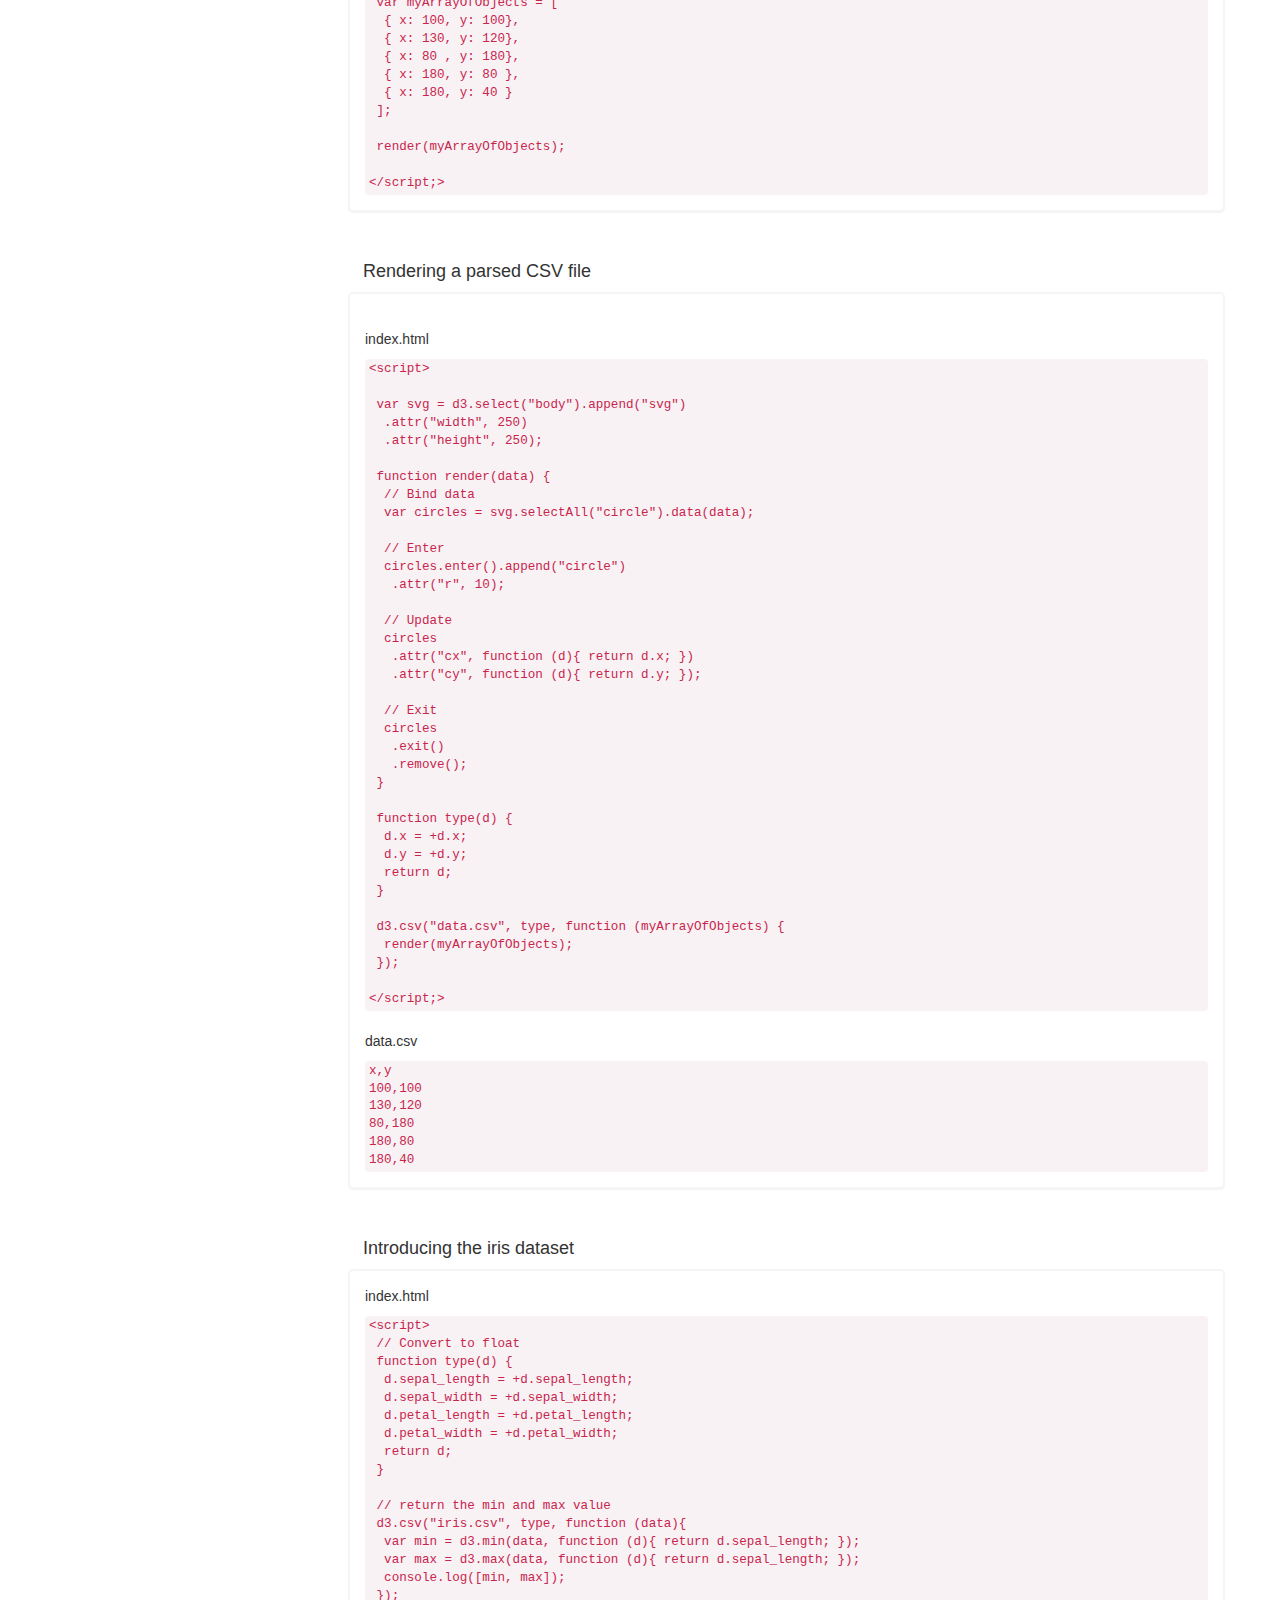
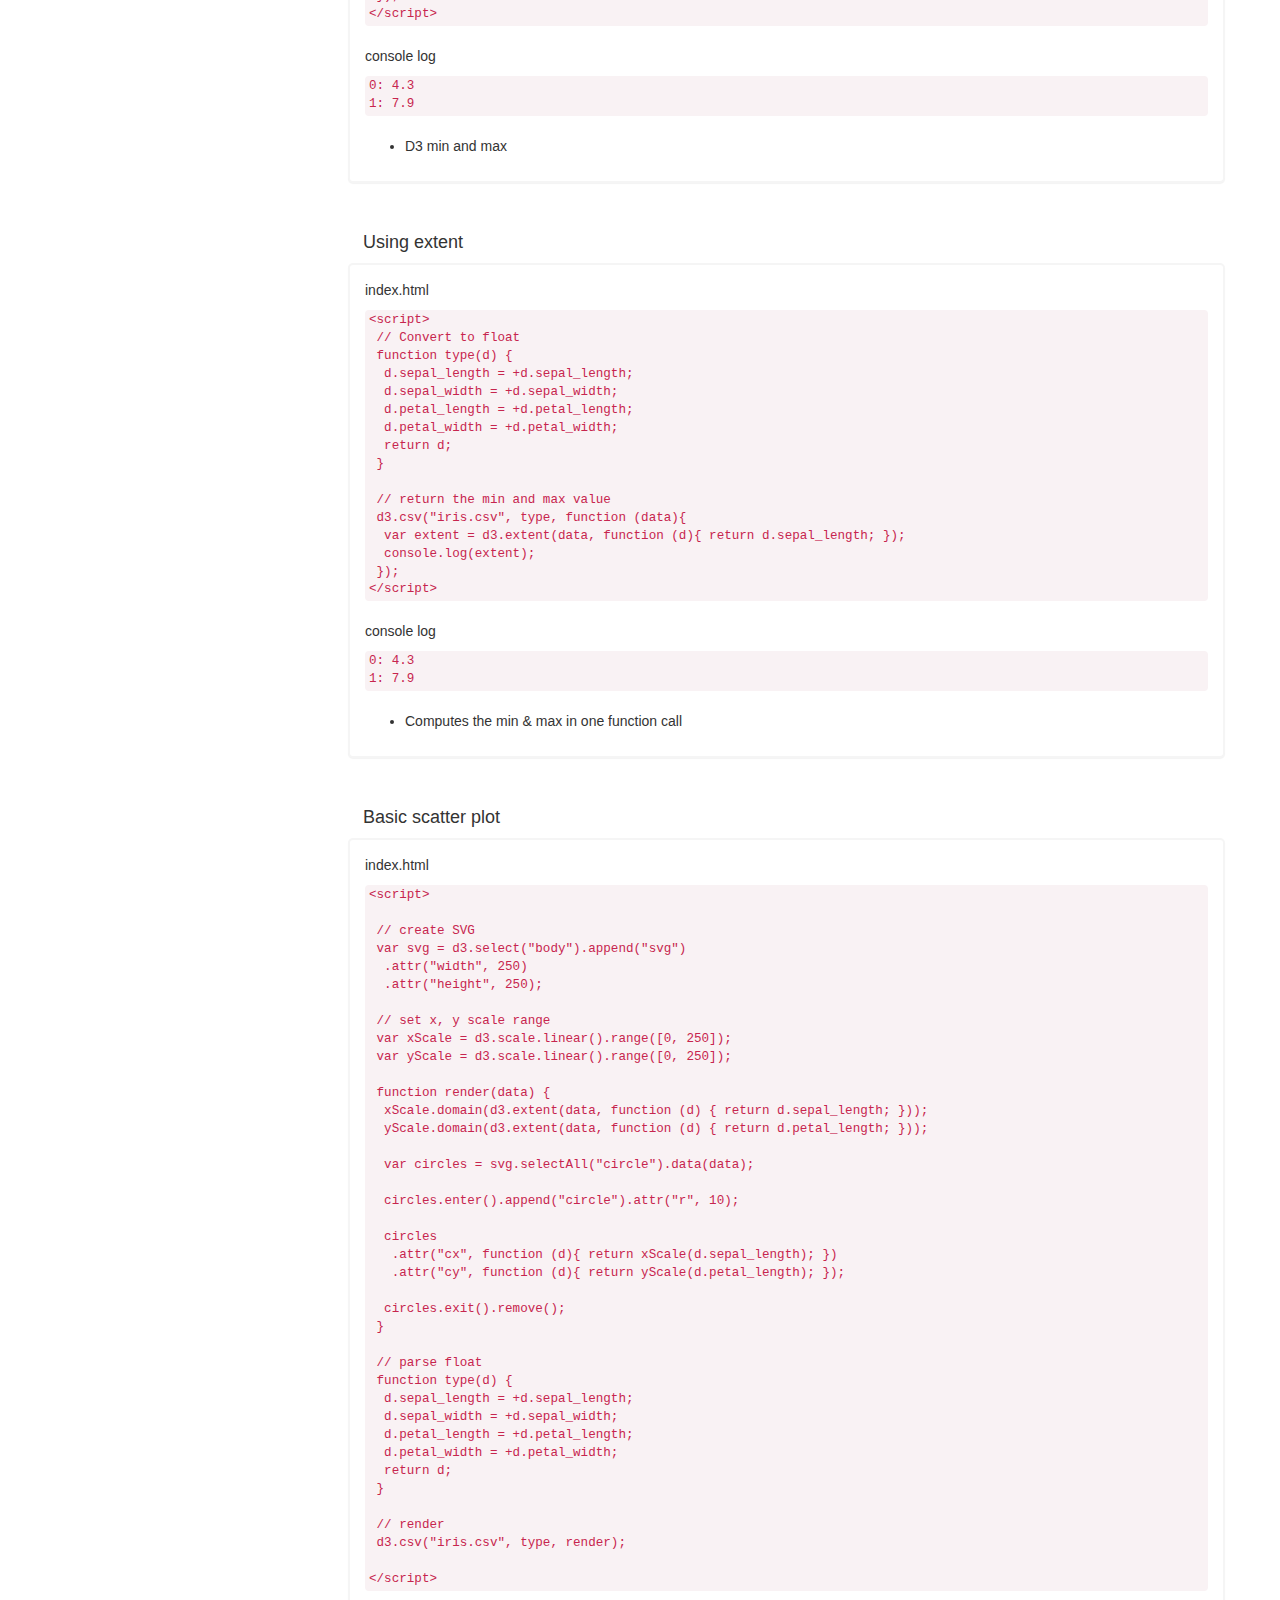
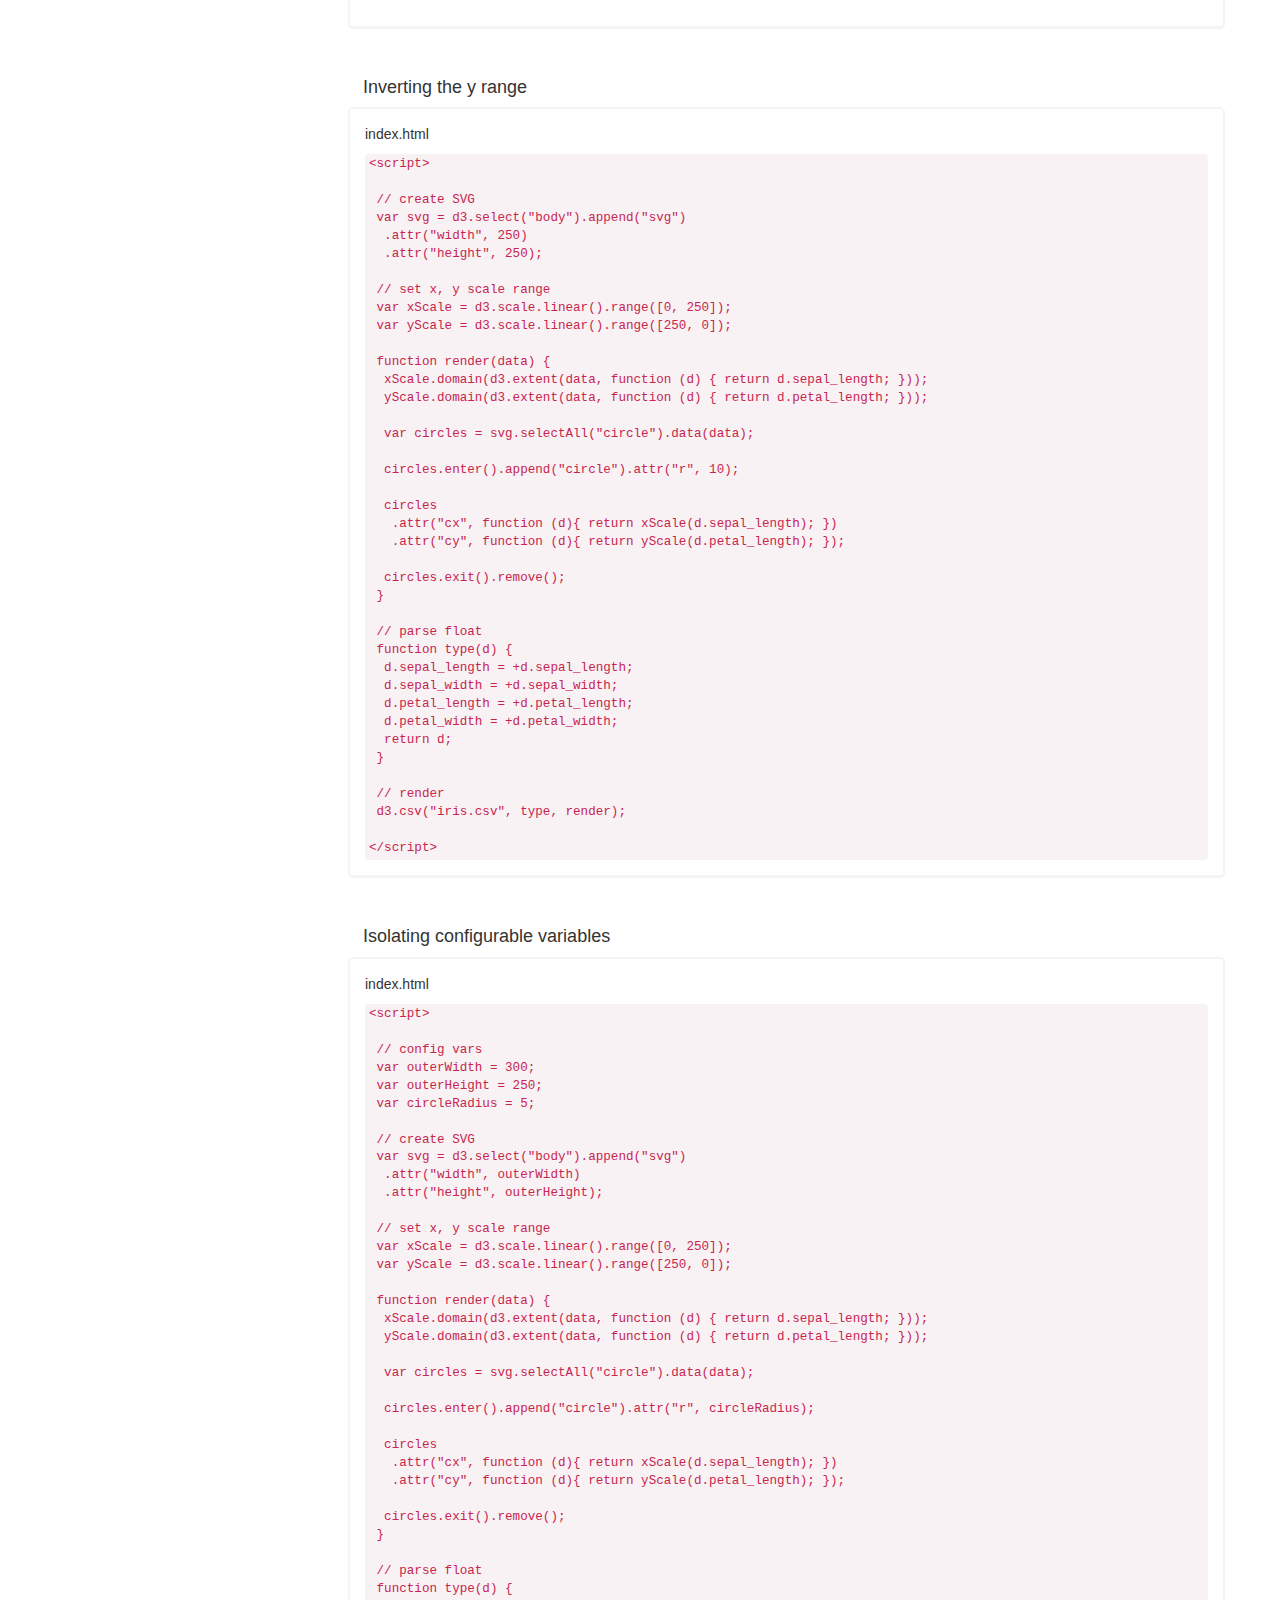
==== commit f7165686: "Add horizontal bar chart" ====
--- a/index.html
+++ b/index.html
@@ -60,6 +60,7 @@
         <li><a href="#bar-padding">Bar padding</a></li>
         <li><a href="#add-axes">Adding axes</a></li>
         <li><a href="#customising-axes">Customising Axes</a></li>
+        <li><a href="#horizontal-barchart">Horizontal bar chart</a></li>
 			</ul>
 		</div>
 		<div class="col-md-10 col-xs-12 main-container">
@@ -2492,8 +2493,120 @@
             &nbsp;var yAxisG = g.append("g") <br>
             &nbsp;  .attr("class", "y axis");<br>
             <br>
+            &nbsp;var xAxis = d3.svg.axis().scale(xScale).orient("bottom") <br>
+            &nbsp;  .outerTickSize(0);          // Turn off the marks at the end of the axis. <br>
+            &nbsp;var yAxis = d3.svg.axis().scale(yScale).orient("left") <br>
+            &nbsp;  .ticks(5)                   // Use approximately 5 ticks marks. <br>
+            &nbsp;  .tickFormat(d3.format("s")) // Use intelligent abbreviations, e.g. 5M for 5 Million <br>
+            &nbsp;  .outerTickSize(0);          // Turn off the marks at the end of the axis. <br>
+            <br>
             &lt;/script&gt;
           </code>
+        </div>
+      </div>
+      <br>
+      <div id="horizontal-barchart">
+        <h4>Horizontal bar chart</h4>
+        <div class="row panel">
+          <div id="example-97"></div>
+          <p>index.html</p>
+          <code>
+            &lt;style&gt;<br>
+            &nbsp;.axis text { <br>
+            &nbsp;	font: 16px; <br>
+            &nbsp;	font-family: "helvetica-neue", helvetica, sans-serif; <br>
+            &nbsp;} <br>
+            <br>
+            &nbsp;.axis path, .axis line { <br>
+            &nbsp;	fill: none; <br>
+            &nbsp;	stroke: #000; <br>
+            &nbsp;	shape-rendering: crispEdges; <br>
+            &nbsp;}  <br>
+            &lt;/style&gt;<br>
+            <br>
+            &lt;script&gt;<br>
+            <br>
+            &nbsp;// config vars <br>
+            &nbsp;var outerWidth97 = 500 <br>
+            &nbsp;var outerHeight97 = 250 <br>
+            &nbsp;var barPadding97 = 0.2 <br>
+            <br>
+            &nbsp;// D3 margin convention <br>
+            &nbsp;var margin97 = { left: 130, top: 0, right: 0, bottom: 30 } <br>
+            <br>
+            &nbsp;// set x, y data <br>
+            &nbsp;var xColumn97 = 'population' <br>
+            &nbsp;var yColumn97 = 'name' <br>
+            <br>
+            &nbsp;// set inner margin <br>
+            &nbsp;var innerWidth97 = outerWidth97 - margin97.left - margin97.right <br>
+            &nbsp;var innerHeight97 = outerHeight97 - margin97.top - margin97.bottom <br>
+            <br>
+            &nbsp;// create svg <br>
+            &nbsp;var svg = d3.select('body').append('svg') <br>
+            &nbsp;  .attr('width', outerWidth) <br>
+            &nbsp;  .attr('height', outerHeight) <br>
+            <br>
+            &nbsp;var g = svg.append('g') <br>
+            &nbsp;  .attr('transform', 'translate(' + margin.left + ',' + margin.top + ')') <br>
+            <br>
+            &nbsp;// setup axes <br>
+            &nbsp;var xAxisG = g.append('g') <br>
+            &nbsp;  .attr('class', 'x axis') <br>
+            &nbsp;  .attr('transform', 'translate(0,' + innerHeight + ')') <br>
+            &nbsp;var yAxisG = g.append('g') <br>
+            &nbsp;  .attr('class', 'y axis') <br>
+            <br>
+            &nbsp;// set x, y scale range  <br>
+            &nbsp;var xScale = d3.scale.linear().range([0, innerWidth]) <br>
+            &nbsp;var yScale = d3.scale.ordinal().rangeBands([0, innerHeight], barPadding) <br>
+            <br>
+            &nbsp;// Instantiate axes <br>
+            &nbsp;var xAxis = d3.svg.axis().scale(xScale).orient('bottom') <br>
+            &nbsp;  .ticks(5) // Use approximately 5 ticks marks. <br>
+            &nbsp;  .tickFormat(d3.format('s')) // Use intelligent abbreviations, e.g. 5M for 5 Million <br>
+            &nbsp;  .outerTickSize(0); // Turn off the marks at the end of the axis. <br>
+            &nbsp;var yAxis = d3.svg.axis().scale(yScale).orient('left') <br>
+            &nbsp;  .outerTickSize(0); // Turn off the marks at the end of the axis. <br>
+            <br>
+            &nbsp;function render (data) { <br>
+            &nbsp;  xScale.domain([0, d3.max(data, function (d) { return d[xColumn]; })]) <br>
+            &nbsp;  yScale.domain(data.map(function (d) { return d[yColumn]; })) <br>
+            <br>
+            &nbsp;  // render axes <br>
+            &nbsp;  xAxisG.call(xAxis) <br>
+            &nbsp;  yAxisG.call(yAxis) <br>
+            <br>
+            &nbsp;  var bars = g.selectAll('rect').data(data) <br>
+            <br>
+            &nbsp;  // enter phase <br>
+            &nbsp;  bars.enter().append('rect') <br>
+            &nbsp;    .attr('height', yScale.rangeBand()) <br>
+            <br>
+            &nbsp;  // update phase <br>
+            &nbsp;  bars <br>
+            &nbsp;    .attr('x', 0) <br>
+            &nbsp;    .attr('y', function (d) { return yScale(d[yColumn]); }) <br>
+            &nbsp;    .attr('width', function (d) { return xScale(d[xColumn]); }) <br>
+            <br>
+            &nbsp;  // exit phase <br>
+            &nbsp;  bars.exit().remove() <br>
+            &nbsp;} <br>
+            <br>
+            &nbsp;function type (d) { <br>
+            &nbsp;  d.population = +d.population <br>
+            &nbsp;  return d <br>
+            &nbsp;} <br>
+            <br>
+            &nbsp;d3.csv('geonames_cities_top3.csv', type, render) <br>
+            <br>
+            &lt;/script&gt;
+          </code>
+          <br>
+          <ul>
+            <li>Can show more bar labels than vertical bars</li>
+            <li>Swap (x, y), (width, height) throughout</li>
+          </ul>
         </div>
       </div>
 		</div>
--- a/css/style.css
+++ b/css/style.css
@@ -111,12 +111,12 @@
 	stroke-width: 2px;
 }
 
-#example-96 .axis text {
+.axis text {
 	font-size: 12px;
 	font-family: "helvetica-neue", helvetica, sans-serif;
 }
 
-#example-96 .axis path, .axis line {
+.axis path, .axis line {
 	fill: none;
 	stroke: #000;
 	shape-rendering: crispEdges;
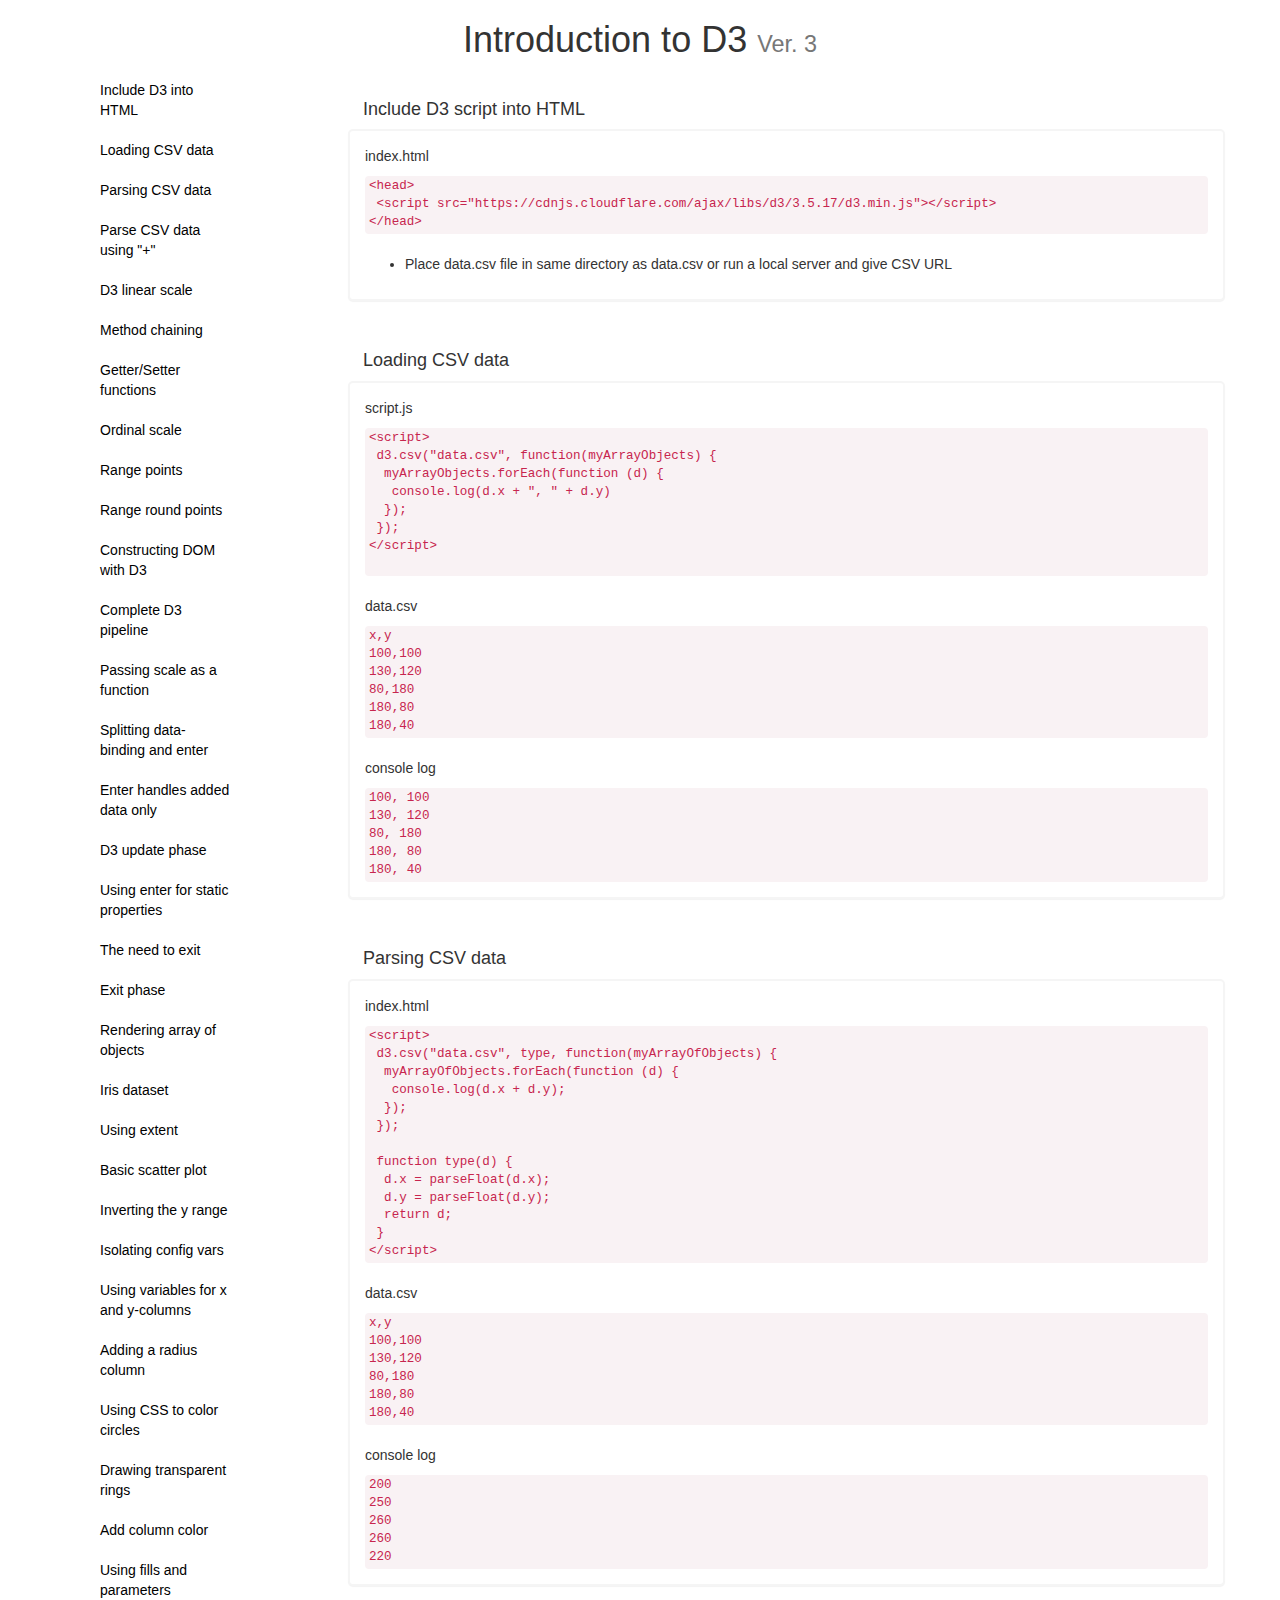
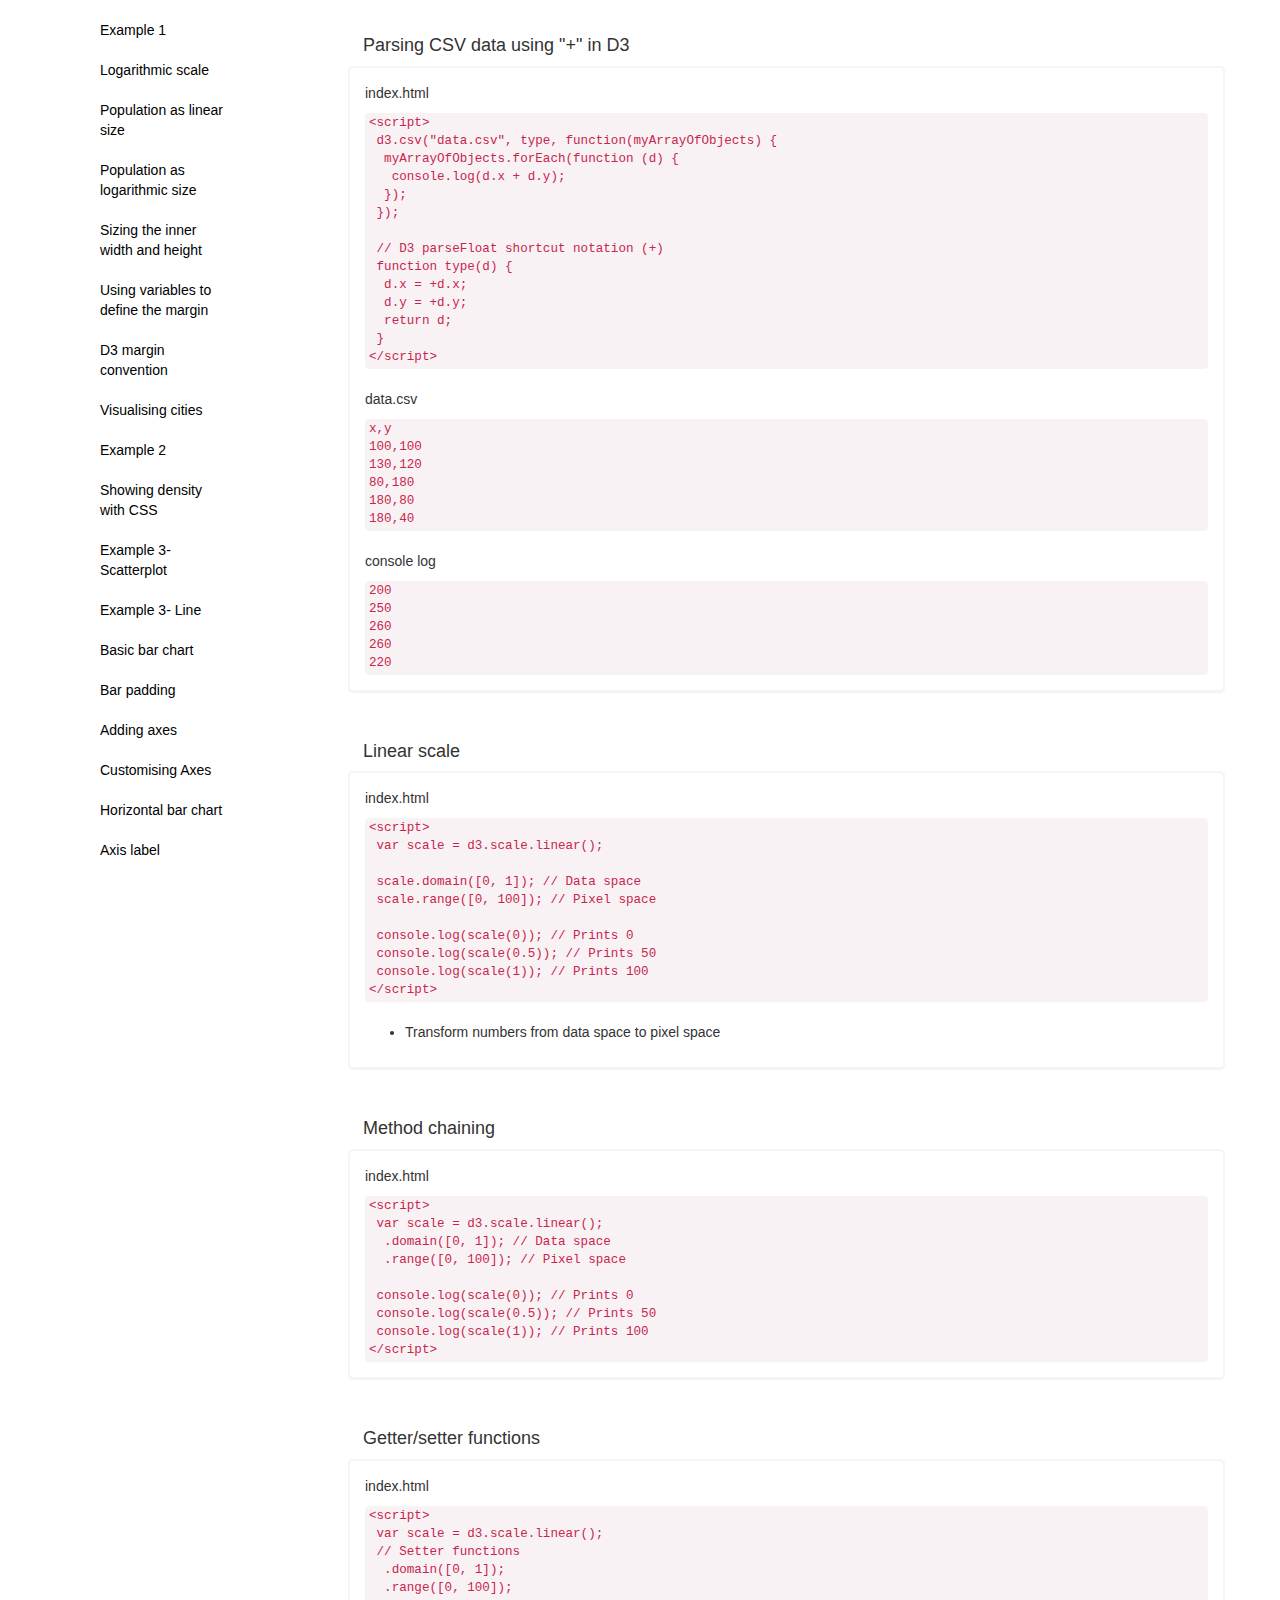
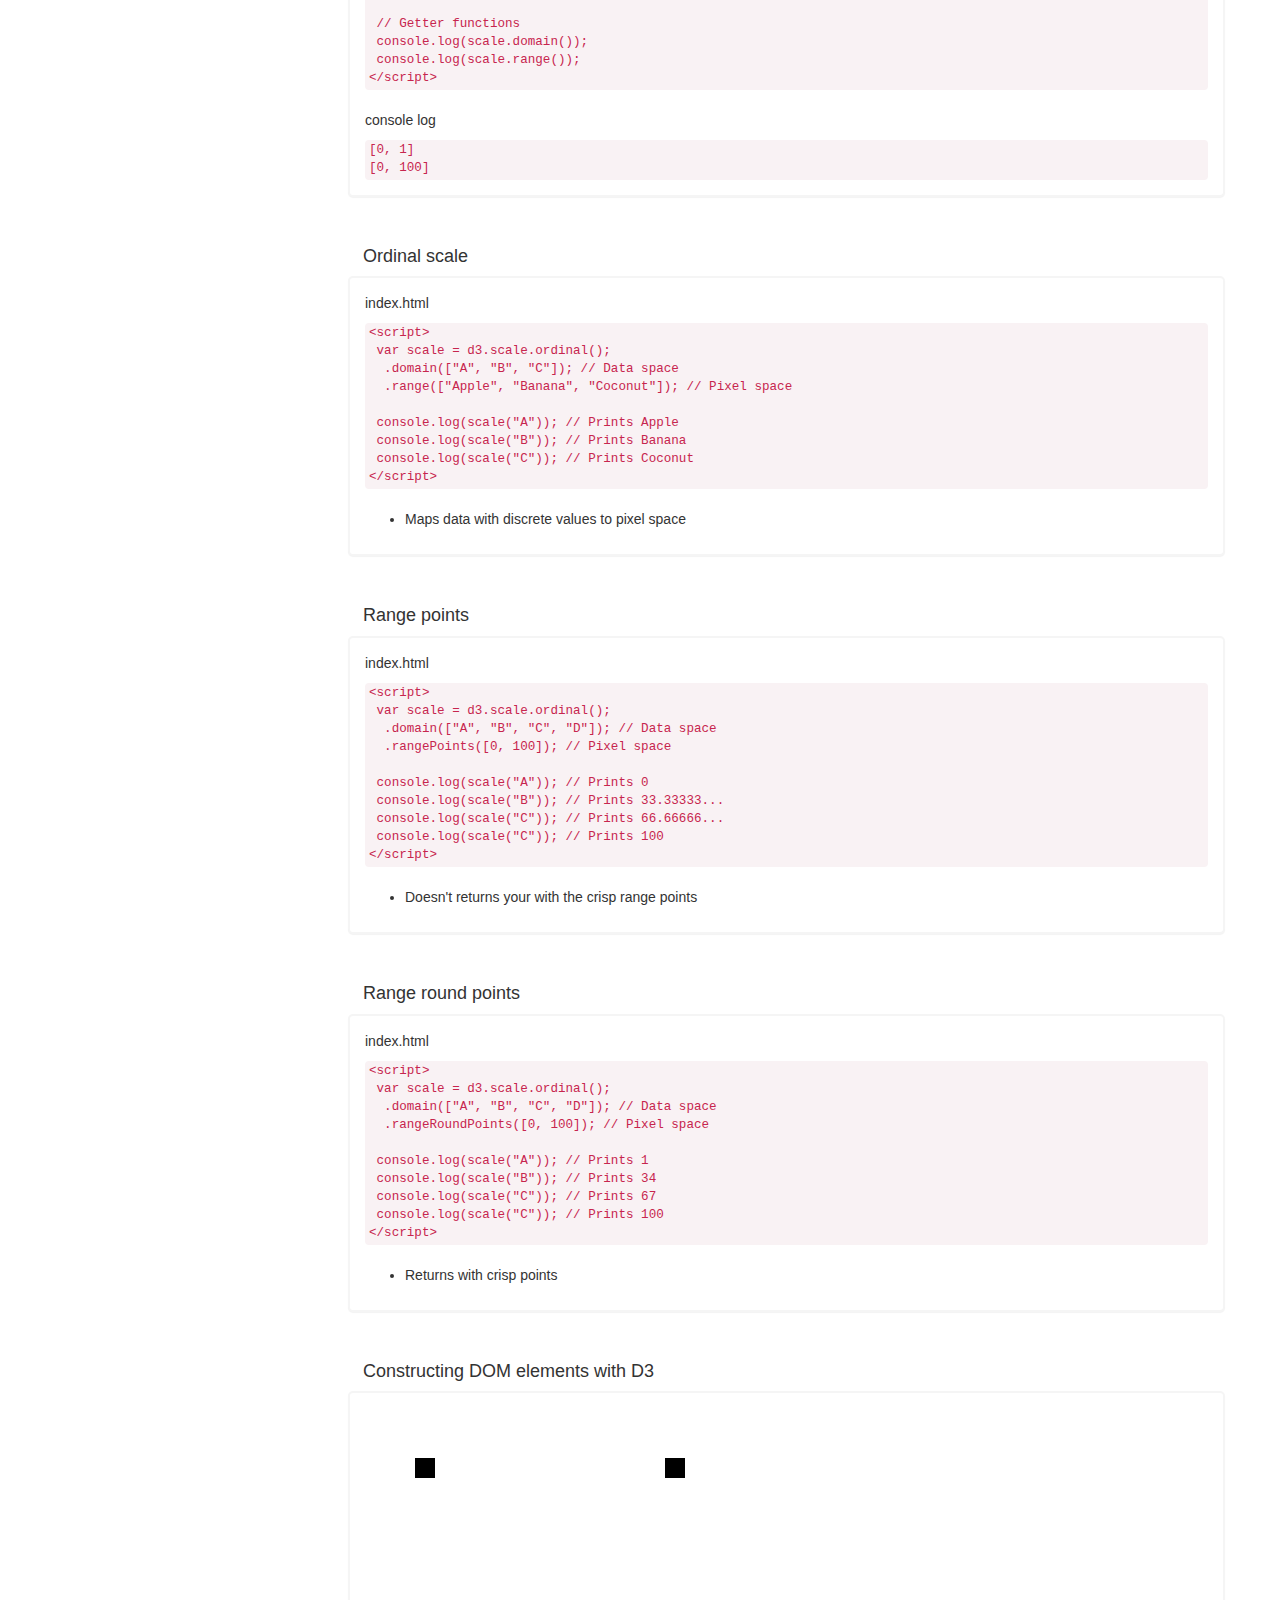
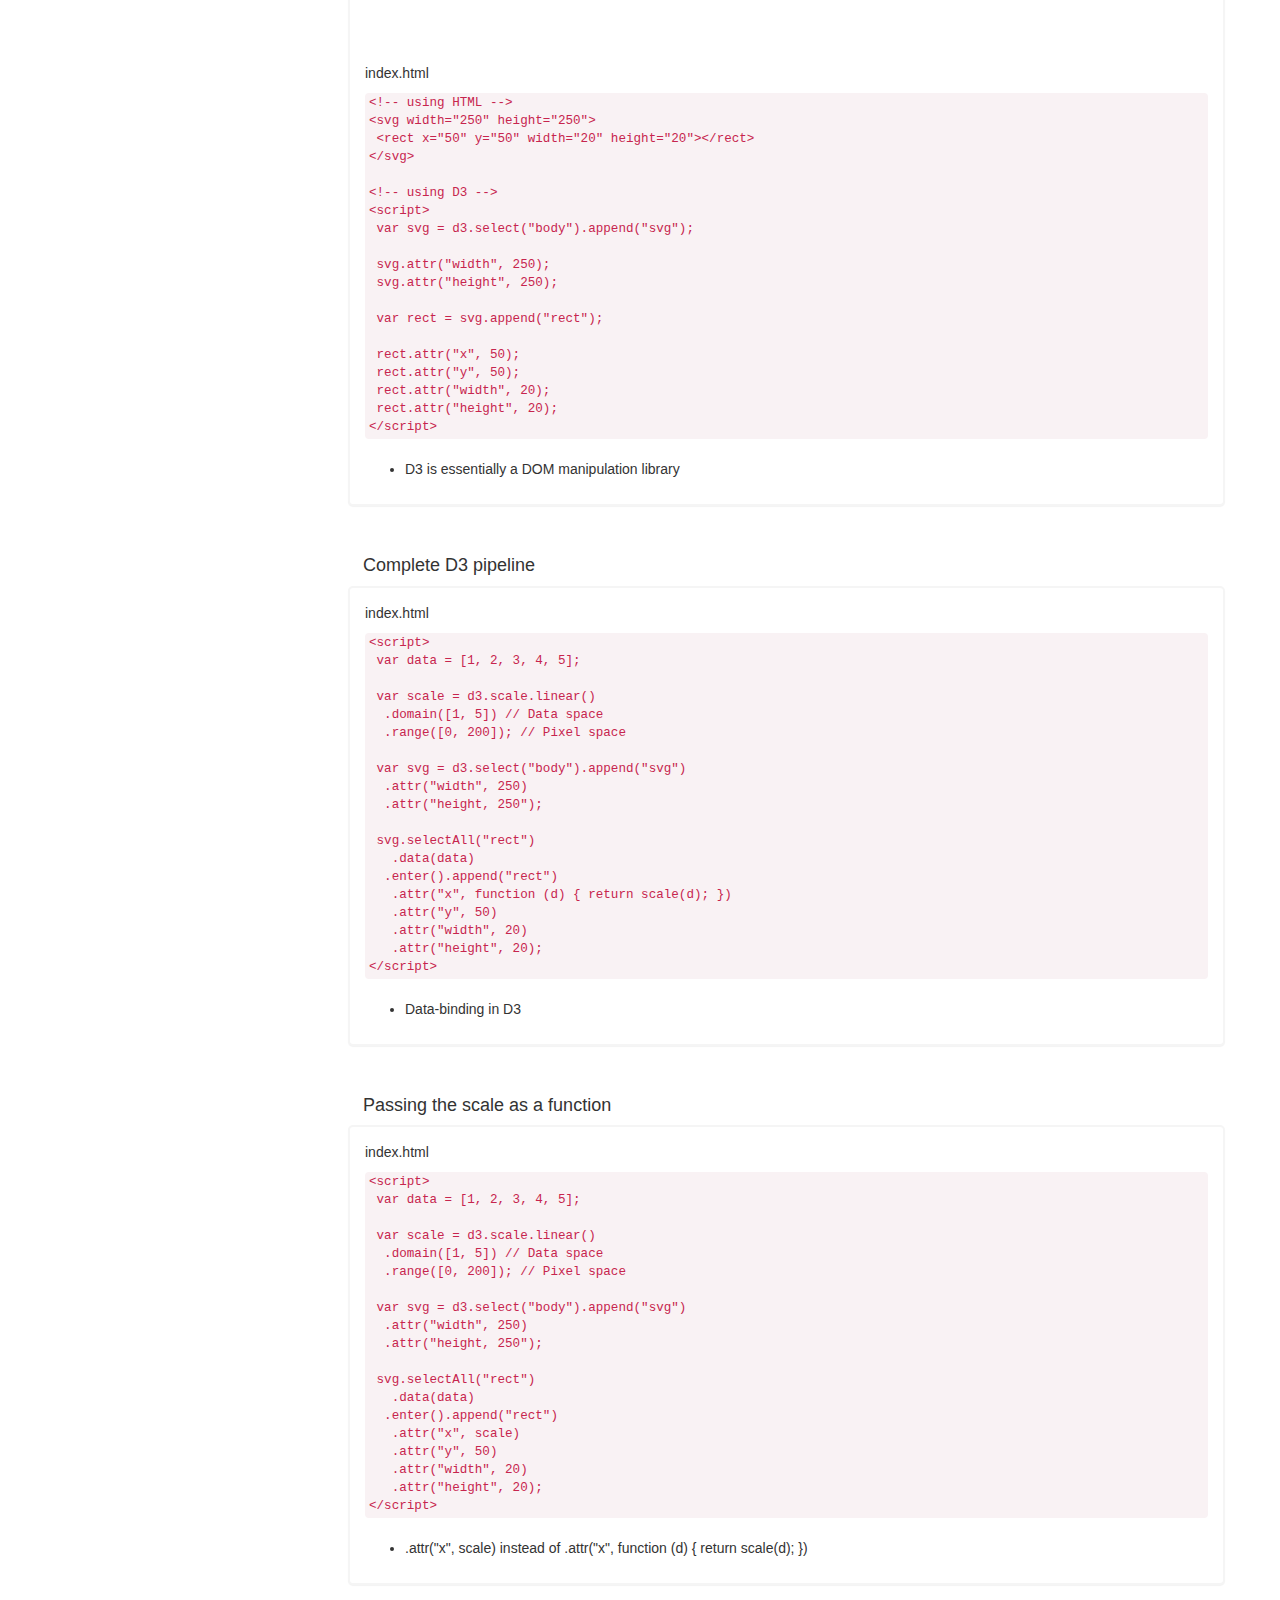
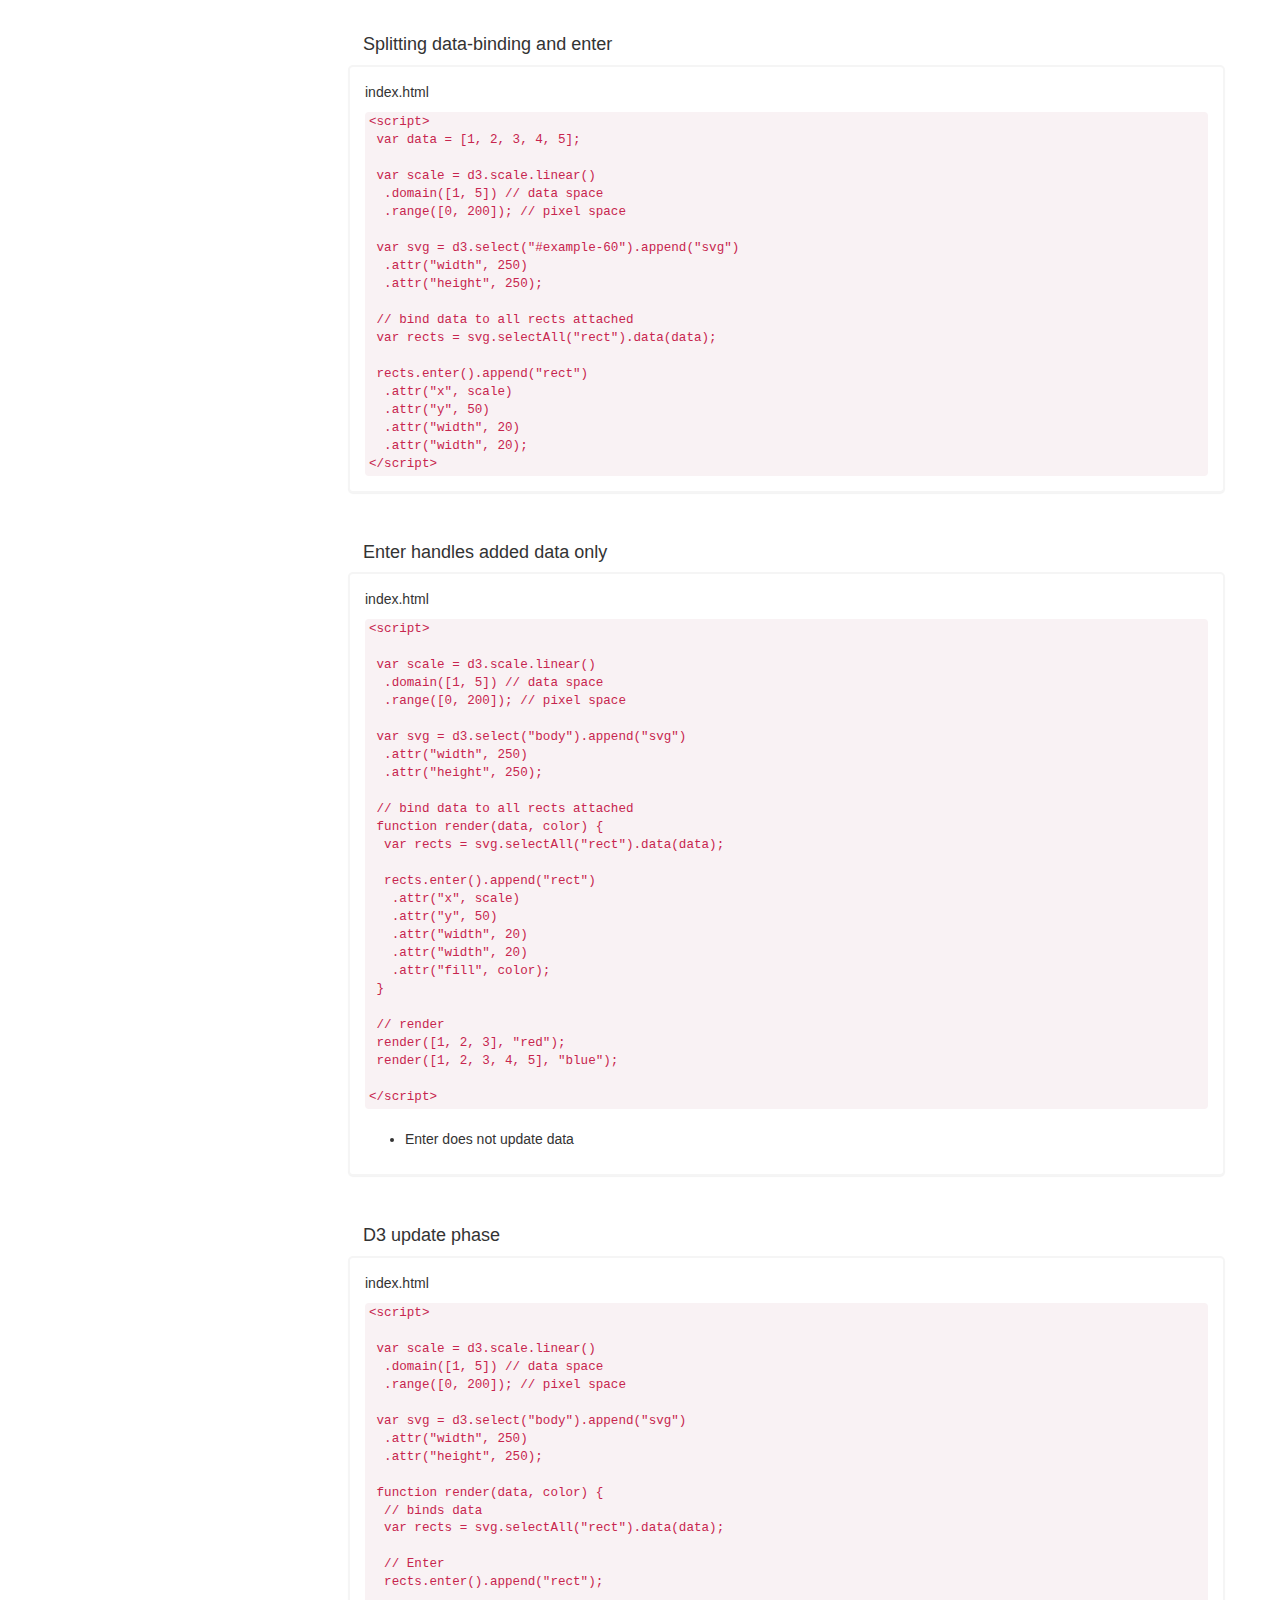
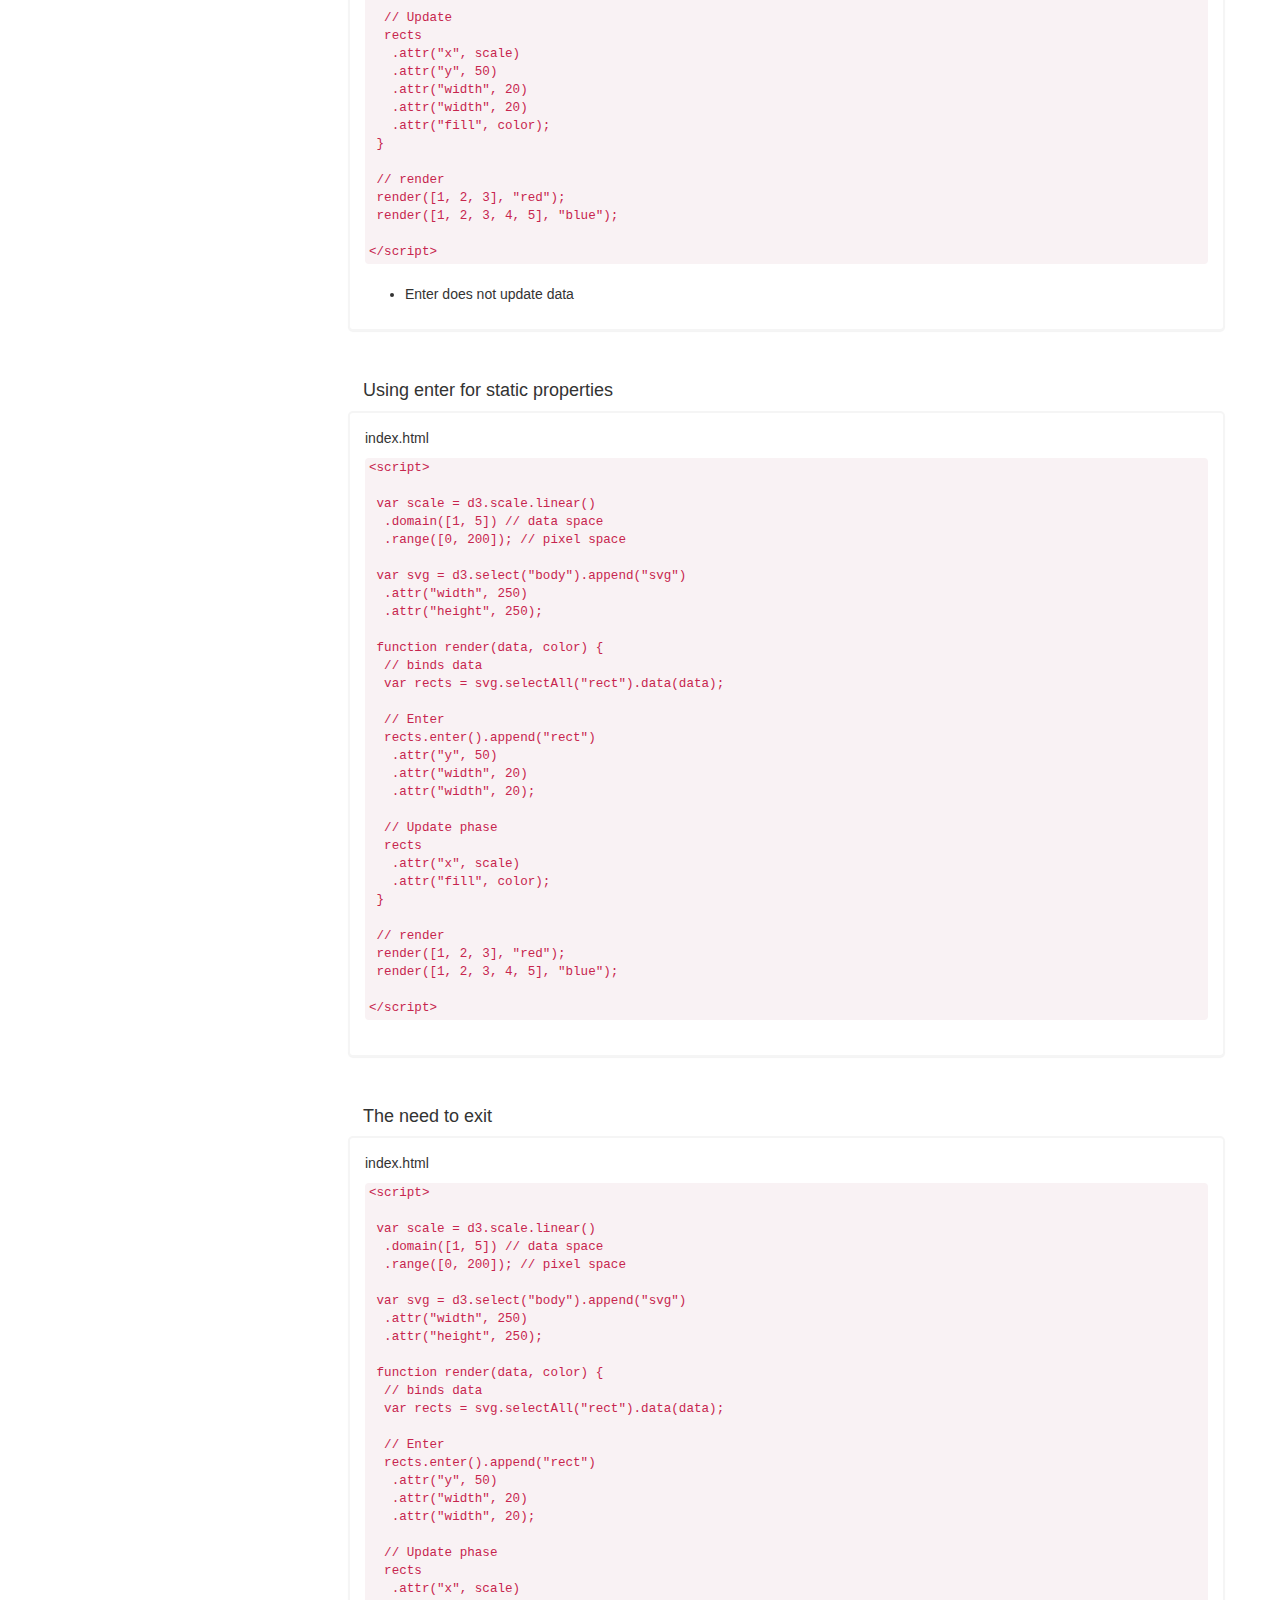
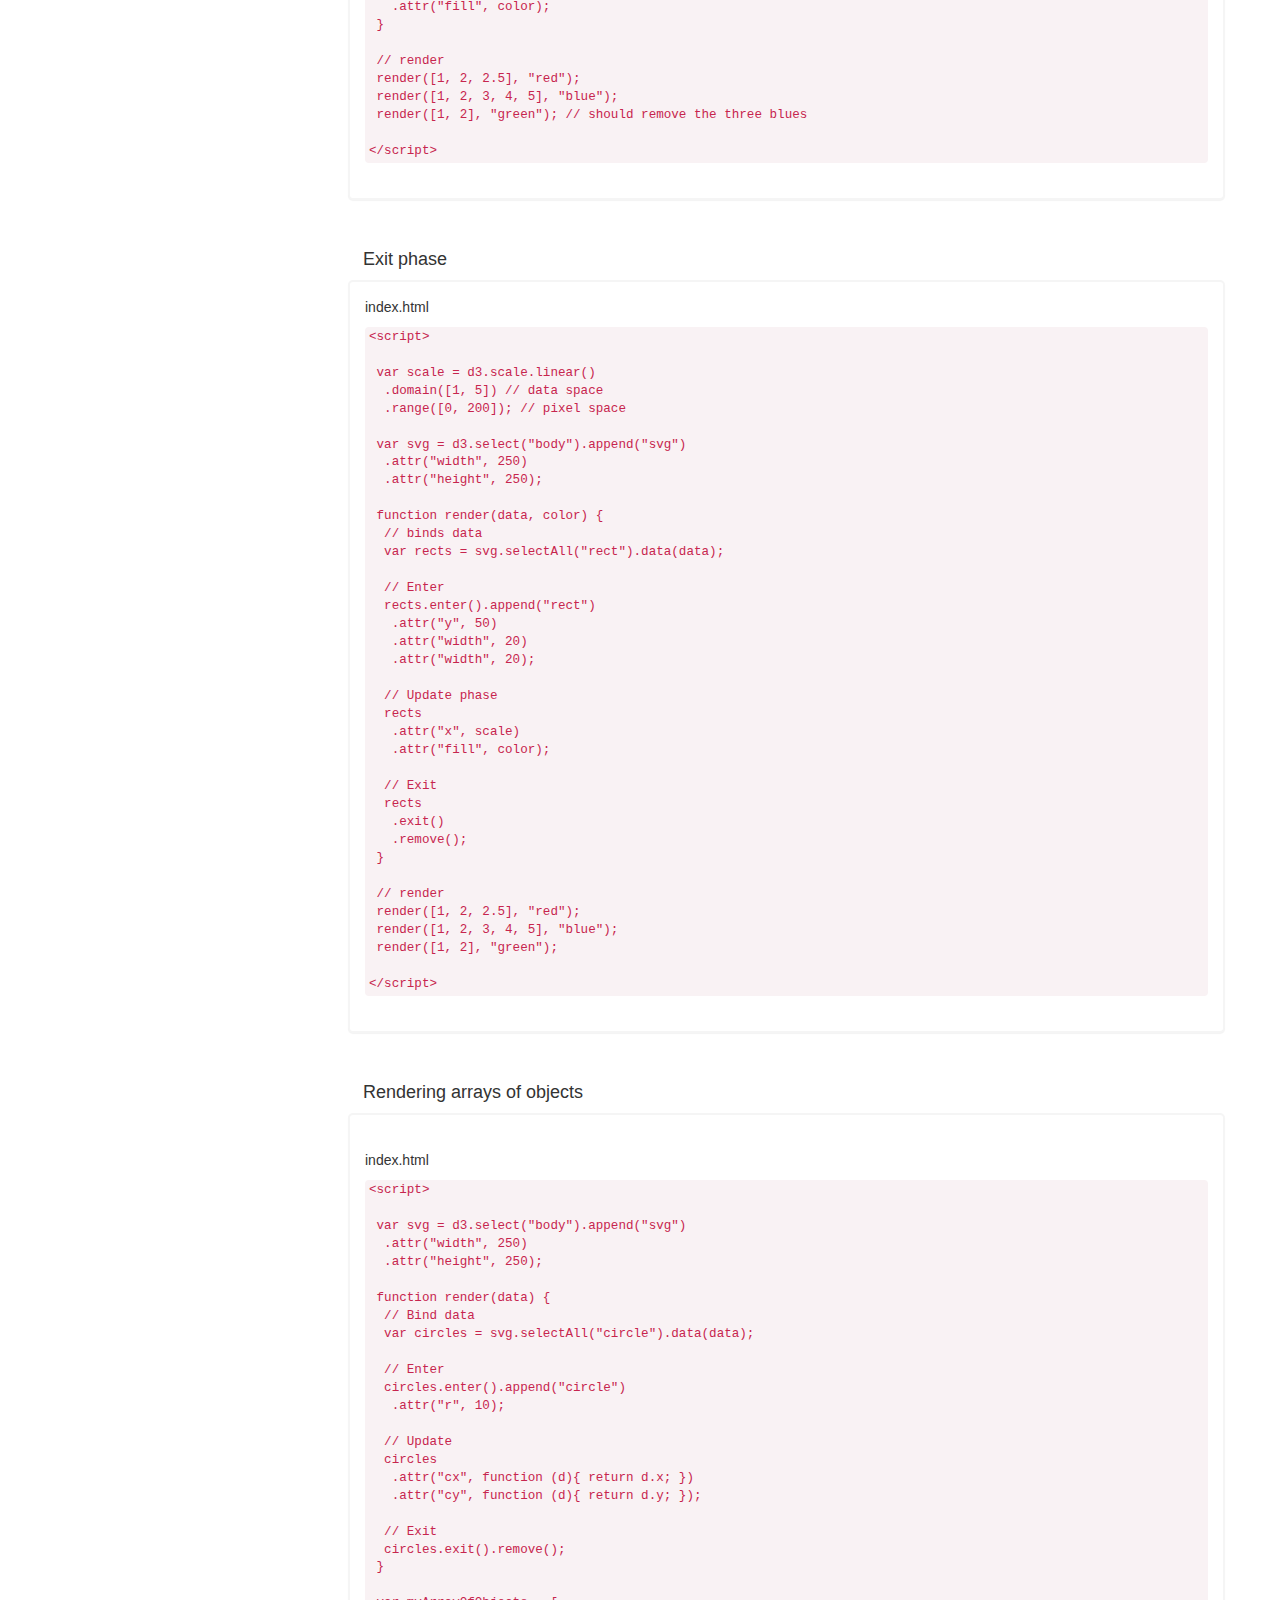
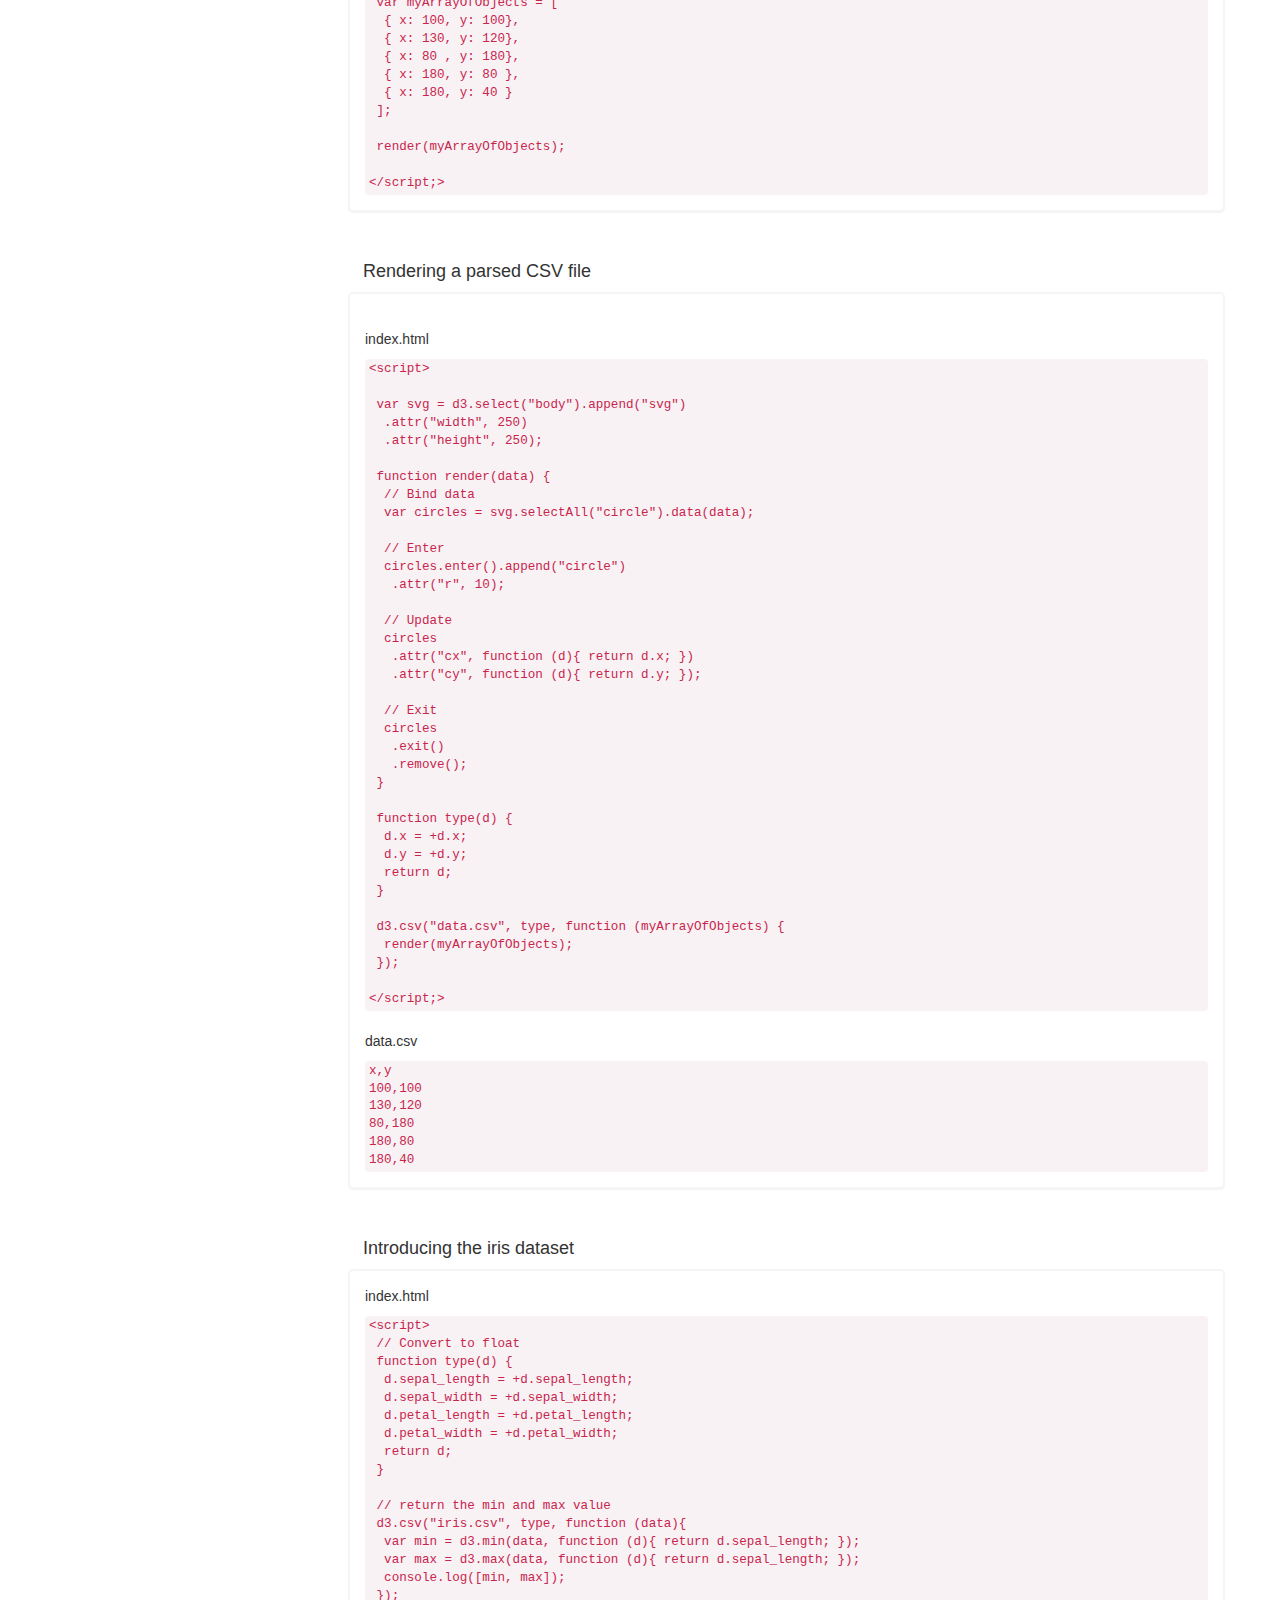
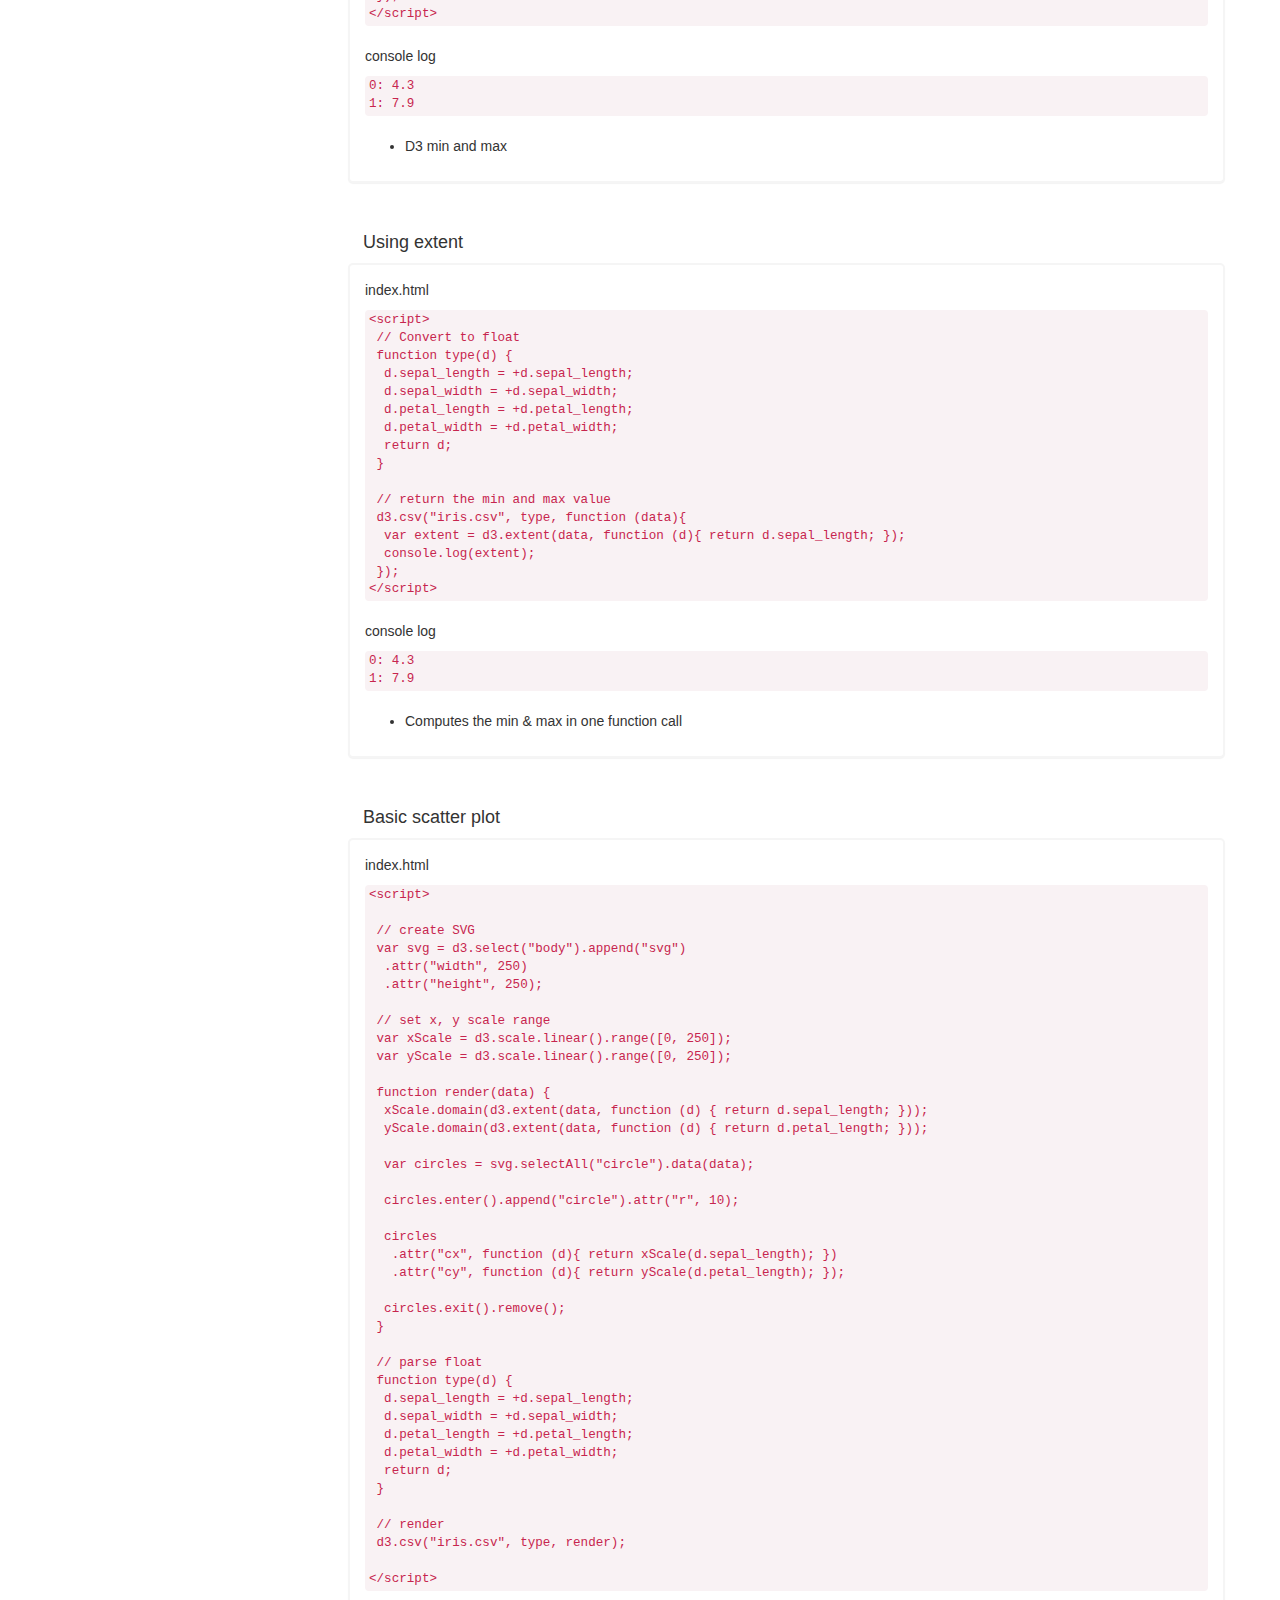
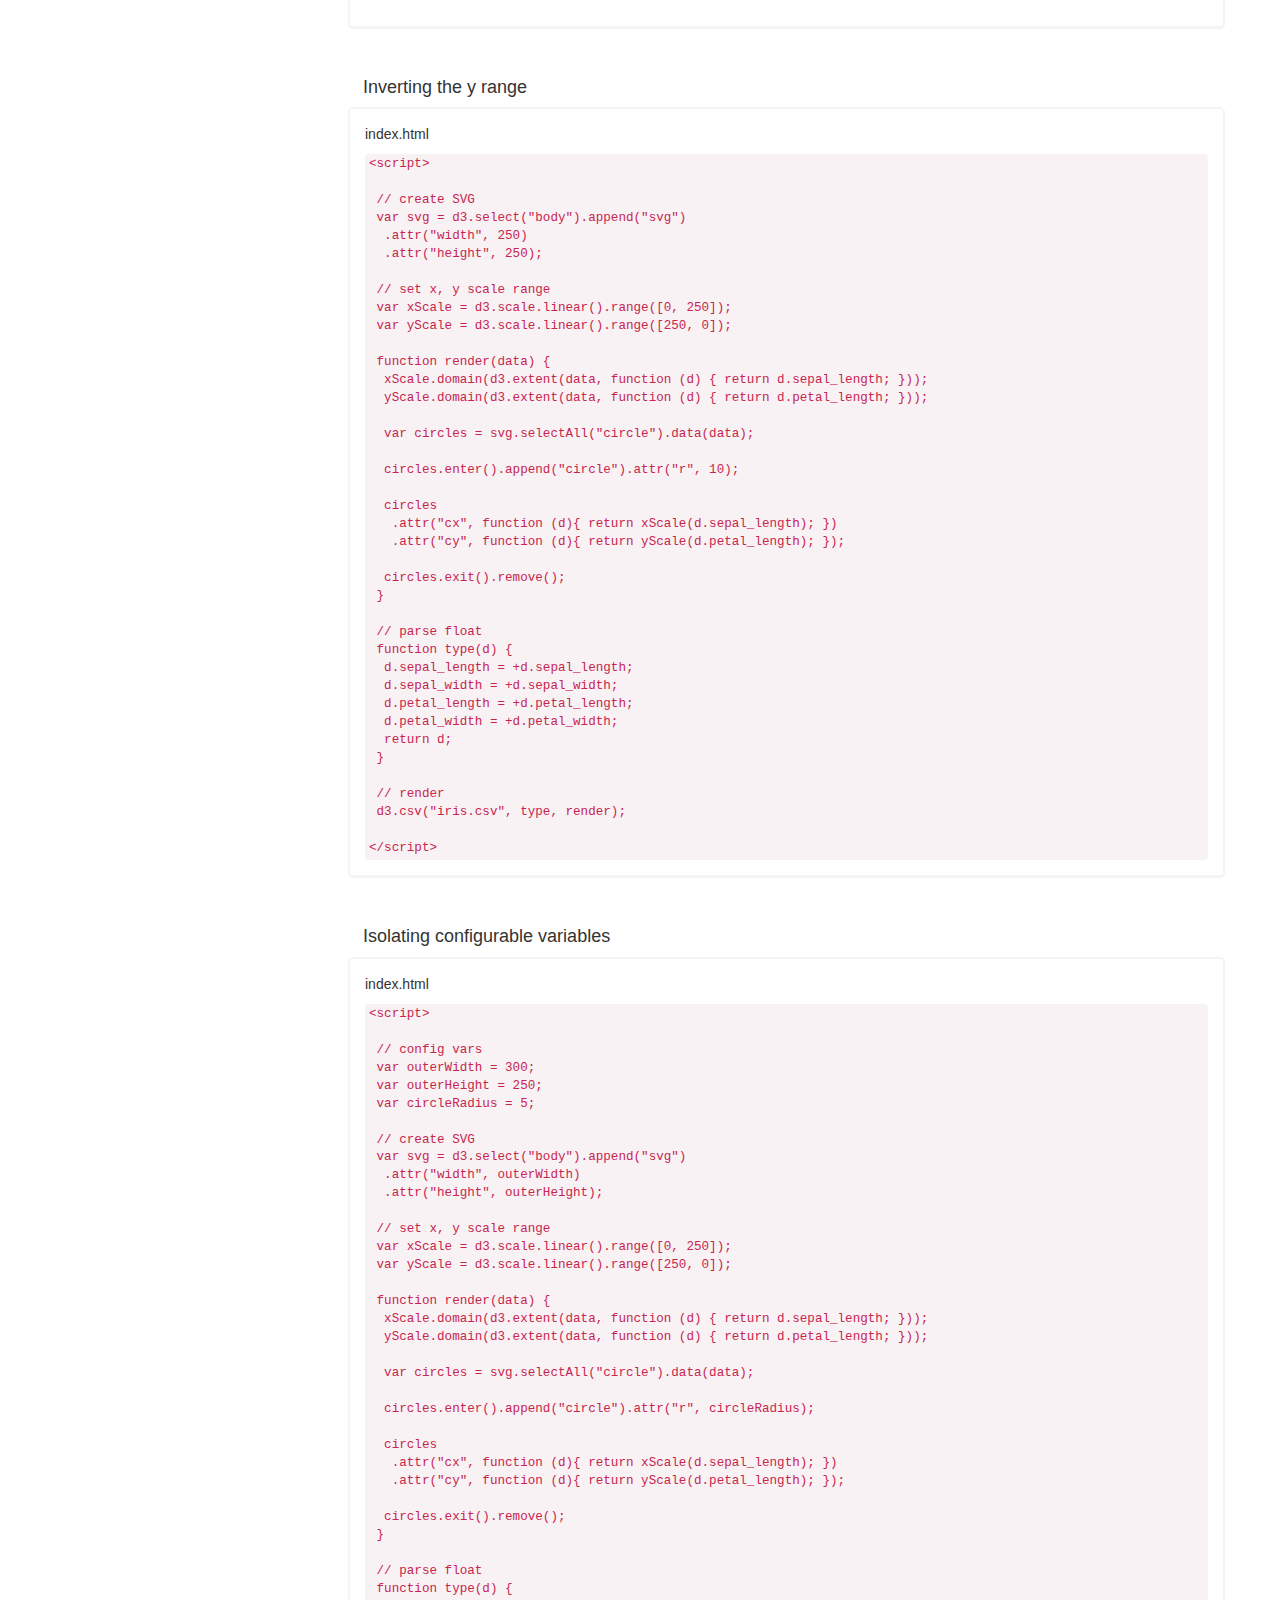
==== commit fb00ec5d: "Add axis label to population chart" ====
--- a/index.html
+++ b/index.html
@@ -61,6 +61,7 @@
         <li><a href="#add-axes">Adding axes</a></li>
         <li><a href="#customising-axes">Customising Axes</a></li>
         <li><a href="#horizontal-barchart">Horizontal bar chart</a></li>
+        <li><a href="#axis-label">Axis label</a></li>
 			</ul>
 		</div>
 		<div class="col-md-10 col-xs-12 main-container">
@@ -2609,6 +2610,55 @@
           </ul>
         </div>
       </div>
+      <br>
+      <div id="axis-label">
+        <h4>Axis label</h4>
+        <div class="row panel">
+          <div id="example-98"></div>
+          <p>index.html</p>
+          <code>
+            &lt;style&gt;<br>
+            &nbsp;.axis text { <br>
+            &nbsp;	font: 16px; <br>
+            &nbsp;	font-family: "helvetica-neue", helvetica, sans-serif; <br>
+            &nbsp;} <br>
+            &nbsp;.axis .label { <br>
+            &nbsp;  font-size: 26px; <br>
+            &nbsp;} <br>
+            <br>
+            &nbsp;.axis path, .axis line { <br>
+            &nbsp;	fill: none; <br>
+            &nbsp;	stroke: #000; <br>
+            &nbsp;	shape-rendering: crispEdges; <br>
+            &nbsp;}  <br>
+            &lt;/style&gt;<br>
+            <br>
+            &lt;script&gt;<br>
+            <br>
+            &nbsp;var xAxisText = "Population"; <br>
+            &nbsp;var yAxisText = "Top 3 countries"<br>
+            <br>
+            &nbsp;var xAxisG = g.append('g') <br>
+            &nbsp;  .attr('class', 'x axis') <br>
+            &nbsp;  .attr('transform', 'translate(0,' + innerHeight + ')'); <br>
+            &nbsp;var xAxisLabel = xAxisG.append('text') <br>
+            &nbsp;  .style("text-anchor", "middle") <br>
+            &nbsp;  .attr("x", innerWidth / 2) <br>
+            &nbsp;  .attr("y", xAxisLabelOffset) <br>
+            &nbsp;  .attr("class", "label") <br>
+            &nbsp;  .text(xAxisLabelText); <br>
+            &nbsp;var yAxisG = g.append('g') <br>
+            &nbsp;  .attr('class', 'y axis'); <br>
+            &nbsp;var yAxisLabel = yAxisG.append('text') <br>
+            &nbsp;  .style("text-anchor", "middle") <br>
+            &nbsp;  .attr("transform", "translate(-" + yAxisLabelOffset98 + "," + (innerHeight98 / 2) + ") rotate(-90)") <br>
+            &nbsp;  .attr("class", "label") <br>
+            &nbsp;  .text(yAxisLabelText98); <br>
+            <br>
+            &lt;/script&gt;
+          </code>
+        </div>
+      </div>
 		</div>
 	</div>
   <footer>
--- a/css/style.css
+++ b/css/style.css
@@ -122,6 +122,10 @@
 	shape-rendering: crispEdges;
 }
 
+.axis .label {
+	font-size: 26px;
+}
+
 @media (min-width:1200px) {
   .affix,
   .affix-bottom {
